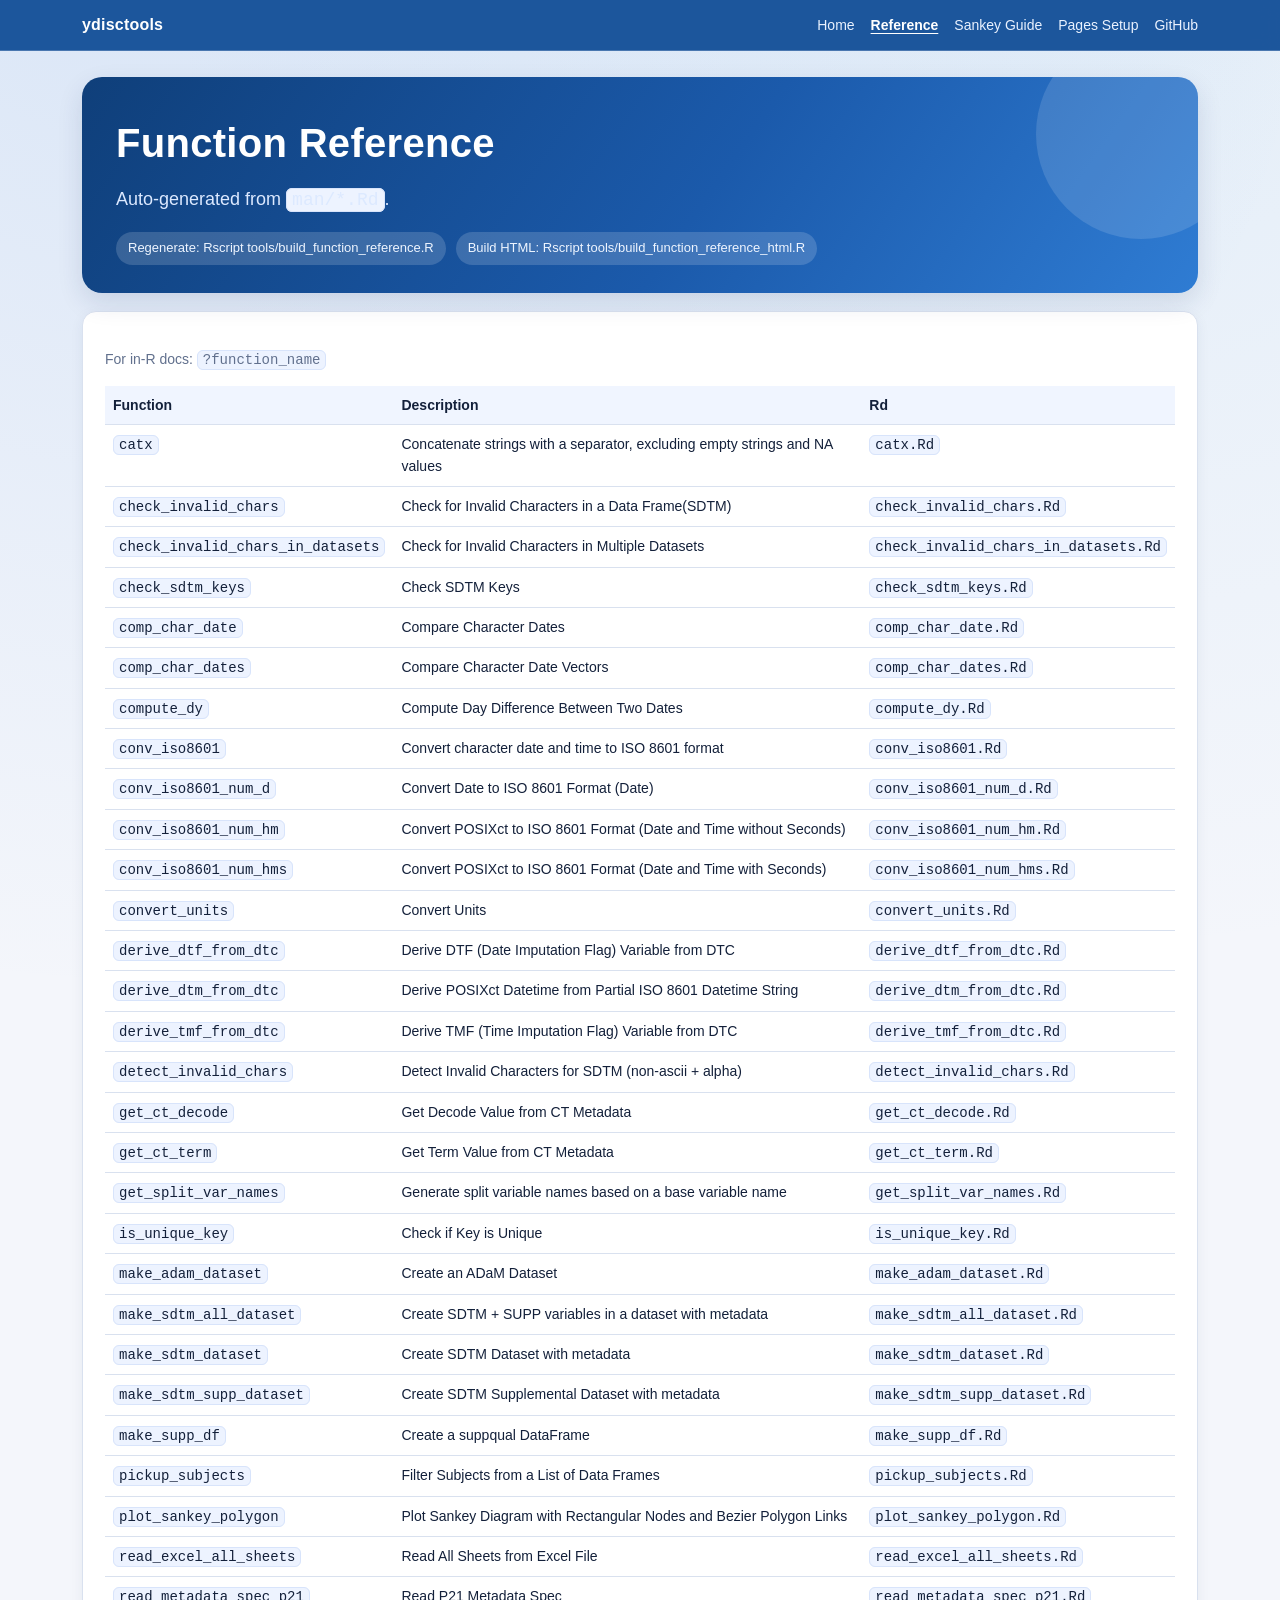
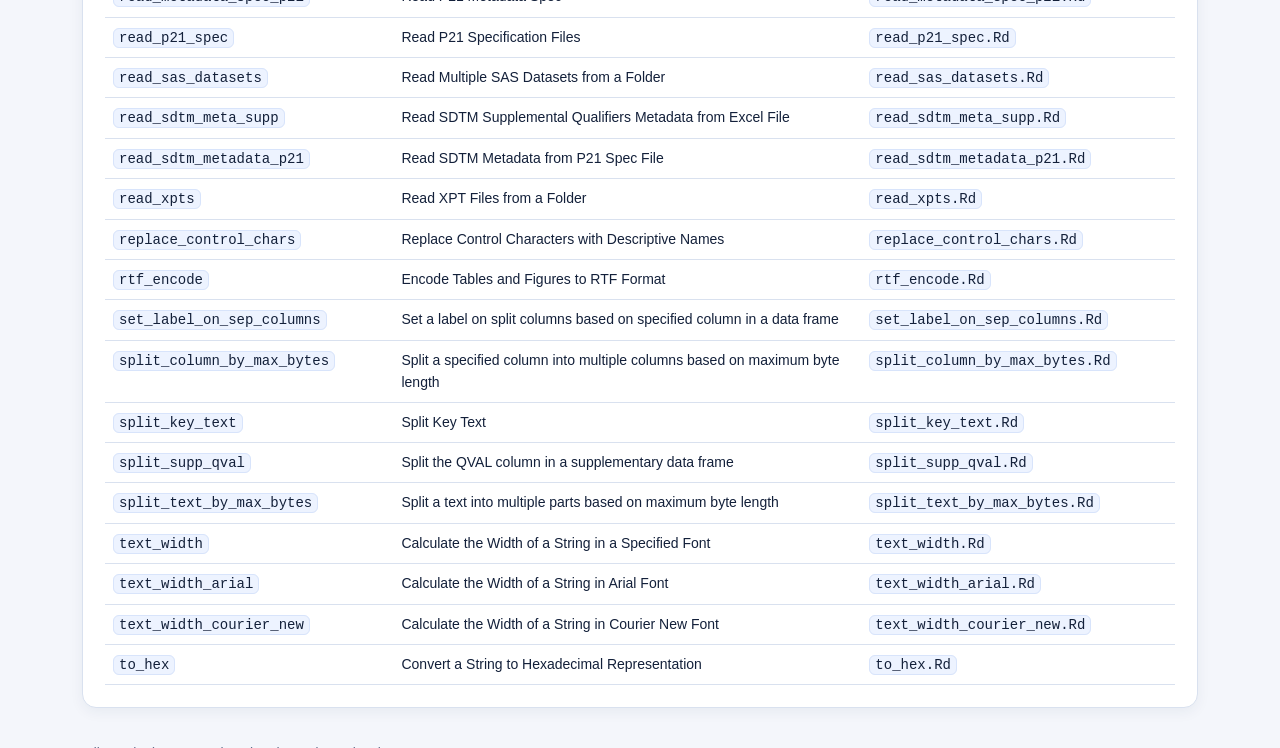
==== docs/FUNCTION_REFERENCE.html @ 432ba26c "Add unified docs theme and HTML pages for Pages site" ====
<!doctype html>
<html lang="en">
<head>
  <meta charset="utf-8">
  <meta name="viewport" content="width=device-width, initial-scale=1">
  <title>Function Reference - ydisctools</title>
  <link rel="stylesheet" href="assets/site.css">
</head>
<body>
  <nav class="topbar">
    <div class="topbar-inner">
      <div class="brand">ydisctools</div>
      <div class="nav-links">
        <a href="index.html">Home</a>
        <a class="active" href="FUNCTION_REFERENCE.html">Reference</a>
        <a href="SANKEY_GUIDE.html">Sankey Guide</a>
        <a href="PAGES_SETUP.html">Pages Setup</a>
        <a href="https://github.com/ichirio/ydisctools">GitHub</a>
      </div>
    </div>
  </nav>

  <header class="hero">
    <div class="hero-box">
      <h1>Function Reference</h1>
      <p>Auto-generated from <code>man/*.Rd</code>.</p>
      <div class="chips">
        <span class="chip">Regenerate: Rscript tools/build_function_reference.R</span>
        <span class="chip">Build HTML: Rscript tools/build_function_reference_html.R</span>
      </div>
    </div>
  </header>

  <main class="content">
    <section class="panel">
      <p class="meta">For in-R docs: <code>?function_name</code></p>
      <table>
        <thead><tr><th>Function</th><th>Description</th><th>Rd</th></tr></thead>
        <tbody>
<tr><td><code>catx</code></td><td>Concatenate strings with a separator, excluding empty strings and NA values</td><td><code>catx.Rd</code></td></tr>
<tr><td><code>check_invalid_chars</code></td><td>Check for Invalid Characters in a Data Frame(SDTM)</td><td><code>check_invalid_chars.Rd</code></td></tr>
<tr><td><code>check_invalid_chars_in_datasets</code></td><td>Check for Invalid Characters in Multiple Datasets</td><td><code>check_invalid_chars_in_datasets.Rd</code></td></tr>
<tr><td><code>check_sdtm_keys</code></td><td>Check SDTM Keys</td><td><code>check_sdtm_keys.Rd</code></td></tr>
<tr><td><code>comp_char_date</code></td><td>Compare Character Dates</td><td><code>comp_char_date.Rd</code></td></tr>
<tr><td><code>comp_char_dates</code></td><td>Compare Character Date Vectors</td><td><code>comp_char_dates.Rd</code></td></tr>
<tr><td><code>compute_dy</code></td><td>Compute Day Difference Between Two Dates</td><td><code>compute_dy.Rd</code></td></tr>
<tr><td><code>conv_iso8601</code></td><td>Convert character date and time to ISO 8601 format</td><td><code>conv_iso8601.Rd</code></td></tr>
<tr><td><code>conv_iso8601_num_d</code></td><td>Convert Date to ISO 8601 Format (Date)</td><td><code>conv_iso8601_num_d.Rd</code></td></tr>
<tr><td><code>conv_iso8601_num_hm</code></td><td>Convert POSIXct to ISO 8601 Format (Date and Time without Seconds)</td><td><code>conv_iso8601_num_hm.Rd</code></td></tr>
<tr><td><code>conv_iso8601_num_hms</code></td><td>Convert POSIXct to ISO 8601 Format (Date and Time with Seconds)</td><td><code>conv_iso8601_num_hms.Rd</code></td></tr>
<tr><td><code>convert_units</code></td><td>Convert Units</td><td><code>convert_units.Rd</code></td></tr>
<tr><td><code>derive_dtf_from_dtc</code></td><td>Derive DTF (Date Imputation Flag) Variable from DTC</td><td><code>derive_dtf_from_dtc.Rd</code></td></tr>
<tr><td><code>derive_dtm_from_dtc</code></td><td>Derive POSIXct Datetime from Partial ISO 8601 Datetime String</td><td><code>derive_dtm_from_dtc.Rd</code></td></tr>
<tr><td><code>derive_tmf_from_dtc</code></td><td>Derive TMF (Time Imputation Flag) Variable from DTC</td><td><code>derive_tmf_from_dtc.Rd</code></td></tr>
<tr><td><code>detect_invalid_chars</code></td><td>Detect Invalid Characters for SDTM (non-ascii + alpha)</td><td><code>detect_invalid_chars.Rd</code></td></tr>
<tr><td><code>get_ct_decode</code></td><td>Get Decode Value from CT Metadata</td><td><code>get_ct_decode.Rd</code></td></tr>
<tr><td><code>get_ct_term</code></td><td>Get Term Value from CT Metadata</td><td><code>get_ct_term.Rd</code></td></tr>
<tr><td><code>get_split_var_names</code></td><td>Generate split variable names based on a base variable name</td><td><code>get_split_var_names.Rd</code></td></tr>
<tr><td><code>is_unique_key</code></td><td>Check if Key is Unique</td><td><code>is_unique_key.Rd</code></td></tr>
<tr><td><code>make_adam_dataset</code></td><td>Create an ADaM Dataset</td><td><code>make_adam_dataset.Rd</code></td></tr>
<tr><td><code>make_sdtm_all_dataset</code></td><td>Create SDTM + SUPP variables in a dataset with metadata</td><td><code>make_sdtm_all_dataset.Rd</code></td></tr>
<tr><td><code>make_sdtm_dataset</code></td><td>Create SDTM Dataset with metadata</td><td><code>make_sdtm_dataset.Rd</code></td></tr>
<tr><td><code>make_sdtm_supp_dataset</code></td><td>Create SDTM Supplemental Dataset with metadata</td><td><code>make_sdtm_supp_dataset.Rd</code></td></tr>
<tr><td><code>make_supp_df</code></td><td>Create a suppqual DataFrame</td><td><code>make_supp_df.Rd</code></td></tr>
<tr><td><code>pickup_subjects</code></td><td>Filter Subjects from a List of Data Frames</td><td><code>pickup_subjects.Rd</code></td></tr>
<tr><td><code>plot_sankey_polygon</code></td><td>Plot Sankey Diagram with Rectangular Nodes and Bezier Polygon Links</td><td><code>plot_sankey_polygon.Rd</code></td></tr>
<tr><td><code>read_excel_all_sheets</code></td><td>Read All Sheets from Excel File</td><td><code>read_excel_all_sheets.Rd</code></td></tr>
<tr><td><code>read_metadata_spec_p21</code></td><td>Read P21 Metadata Spec</td><td><code>read_metadata_spec_p21.Rd</code></td></tr>
<tr><td><code>read_p21_spec</code></td><td>Read P21 Specification Files</td><td><code>read_p21_spec.Rd</code></td></tr>
<tr><td><code>read_sas_datasets</code></td><td>Read Multiple SAS Datasets from a Folder</td><td><code>read_sas_datasets.Rd</code></td></tr>
<tr><td><code>read_sdtm_meta_supp</code></td><td>Read SDTM Supplemental Qualifiers Metadata from Excel File</td><td><code>read_sdtm_meta_supp.Rd</code></td></tr>
<tr><td><code>read_sdtm_metadata_p21</code></td><td>Read SDTM Metadata from P21 Spec File</td><td><code>read_sdtm_metadata_p21.Rd</code></td></tr>
<tr><td><code>read_xpts</code></td><td>Read XPT Files from a Folder</td><td><code>read_xpts.Rd</code></td></tr>
<tr><td><code>replace_control_chars</code></td><td>Replace Control Characters with Descriptive Names</td><td><code>replace_control_chars.Rd</code></td></tr>
<tr><td><code>rtf_encode</code></td><td>Encode Tables and Figures to RTF Format</td><td><code>rtf_encode.Rd</code></td></tr>
<tr><td><code>set_label_on_sep_columns</code></td><td>Set a label on split columns based on specified column in a data frame</td><td><code>set_label_on_sep_columns.Rd</code></td></tr>
<tr><td><code>split_column_by_max_bytes</code></td><td>Split a specified column into multiple columns based on maximum byte length</td><td><code>split_column_by_max_bytes.Rd</code></td></tr>
<tr><td><code>split_key_text</code></td><td>Split Key Text</td><td><code>split_key_text.Rd</code></td></tr>
<tr><td><code>split_supp_qval</code></td><td>Split the QVAL column in a supplementary data frame</td><td><code>split_supp_qval.Rd</code></td></tr>
<tr><td><code>split_text_by_max_bytes</code></td><td>Split a text into multiple parts based on maximum byte length</td><td><code>split_text_by_max_bytes.Rd</code></td></tr>
<tr><td><code>text_width</code></td><td>Calculate the Width of a String in a Specified Font</td><td><code>text_width.Rd</code></td></tr>
<tr><td><code>text_width_arial</code></td><td>Calculate the Width of a String in Arial Font</td><td><code>text_width_arial.Rd</code></td></tr>
<tr><td><code>text_width_courier_new</code></td><td>Calculate the Width of a String in Courier New Font</td><td><code>text_width_courier_new.Rd</code></td></tr>
<tr><td><code>to_hex</code></td><td>Convert a String to Hexadecimal Representation</td><td><code>to_hex.Rd</code></td></tr>
        </tbody>
      </table>
    </section>
  </main>

  <div class="footer">ydisctools documentation site · hosted on GitHub Pages</div>
</body>
</html>
---- docs/assets/site.css ----
:root {
  --bg: #f4f6fb;
  --surface: #ffffff;
  --ink: #13203a;
  --muted: #61708d;
  --brand: #0d4b95;
  --brand-2: #2e76d0;
  --line: #d9e1ef;
  --chip: #e8f0ff;
  --shadow: 0 10px 26px rgba(15, 45, 91, 0.12);
  --radius: 14px;
}

* { box-sizing: border-box; }

body {
  margin: 0;
  color: var(--ink);
  background:
    radial-gradient(circle at 12% -8%, rgba(81, 145, 224, 0.18), transparent 42%),
    radial-gradient(circle at 88% 0%, rgba(127, 187, 231, 0.14), transparent 36%),
    var(--bg);
  font-family: "Segoe UI", "Source Sans 3", Helvetica, Arial, sans-serif;
  line-height: 1.6;
}

a {
  color: var(--brand);
  text-decoration: none;
}

a:hover { text-decoration: underline; }

.topbar {
  position: sticky;
  top: 0;
  z-index: 10;
  backdrop-filter: blur(8px);
  background: rgba(13, 75, 149, 0.93);
  border-bottom: 1px solid rgba(255, 255, 255, 0.2);
}

.topbar-inner {
  max-width: 1160px;
  margin: 0 auto;
  padding: 12px 22px;
  display: flex;
  align-items: center;
  justify-content: space-between;
  color: #fff;
}

.brand {
  font-weight: 700;
  letter-spacing: 0.2px;
  color: #fff;
}

.nav-links {
  display: flex;
  gap: 16px;
  flex-wrap: wrap;
}

.nav-links a {
  color: #eaf2ff;
  font-size: 14px;
}

.nav-links a.active {
  color: #ffffff;
  font-weight: 700;
  text-decoration: underline;
  text-underline-offset: 3px;
}

.hero {
  max-width: 1160px;
  margin: 26px auto 18px;
  padding: 0 22px;
}

.hero-box {
  background: linear-gradient(125deg, #0f3f7a 0%, #1b5aab 56%, #2f7cd3 100%);
  color: #fff;
  border-radius: 20px;
  padding: 34px 34px 28px;
  box-shadow: var(--shadow);
  position: relative;
  overflow: hidden;
}

.hero-box::after {
  content: "";
  position: absolute;
  right: -48px;
  top: -48px;
  width: 210px;
  height: 210px;
  border-radius: 50%;
  background: rgba(255, 255, 255, 0.13);
}

.hero h1 {
  margin: 0;
  font-size: clamp(28px, 4vw, 40px);
  letter-spacing: 0.3px;
}

.hero p {
  margin: 10px 0 0;
  max-width: 760px;
  color: #dce9ff;
  font-size: 18px;
}

.chips {
  margin-top: 18px;
  display: flex;
  gap: 10px;
  flex-wrap: wrap;
}

.chip {
  background: rgba(255, 255, 255, 0.16);
  color: #eef5ff;
  border-radius: 999px;
  padding: 6px 12px;
  font-size: 13px;
}

.layout {
  max-width: 1160px;
  margin: 0 auto 34px;
  padding: 0 22px;
  display: grid;
  grid-template-columns: 1.7fr 0.9fr;
  gap: 20px;
}

.panel {
  background: var(--surface);
  border: 1px solid var(--line);
  border-radius: var(--radius);
  box-shadow: 0 4px 14px rgba(15, 45, 91, 0.06);
  padding: 22px;
}

.panel h2 {
  margin: 0 0 12px;
  font-size: 22px;
}

.panel h3 {
  margin: 20px 0 10px;
  font-size: 17px;
}

.doc-grid {
  display: grid;
  grid-template-columns: repeat(auto-fill, minmax(220px, 1fr));
  gap: 12px;
}

.doc-card {
  border: 1px solid var(--line);
  background: #fbfdff;
  border-radius: 12px;
  padding: 14px;
  transition: transform 0.18s ease, box-shadow 0.18s ease;
  color: inherit;
}

.doc-card:hover {
  transform: translateY(-2px);
  box-shadow: 0 8px 18px rgba(22, 58, 112, 0.12);
  text-decoration: none;
}

.doc-card strong {
  display: block;
  margin-bottom: 4px;
}

.doc-card span {
  color: var(--muted);
  font-size: 14px;
}

.example-grid {
  display: grid;
  grid-template-columns: repeat(auto-fill, minmax(260px, 1fr));
  gap: 14px;
}

.thumb {
  border: 1px solid var(--line);
  border-radius: 12px;
  overflow: hidden;
  background: #fff;
}

.thumb a {
  display: block;
  color: inherit;
}

.thumb img {
  display: block;
  width: 100%;
  height: 170px;
  object-fit: cover;
  border-bottom: 1px solid var(--line);
  background: #eef3fb;
}

.thumb .caption {
  padding: 10px 12px;
  font-size: 14px;
  color: var(--muted);
}

.side-list {
  margin: 0;
  padding-left: 18px;
}

.side-list li {
  margin: 8px 0;
}

.content {
  max-width: 1160px;
  margin: 0 auto 34px;
  padding: 0 22px;
}

.content .panel {
  overflow-x: auto;
}

.meta {
  color: var(--muted);
  font-size: 14px;
}

table {
  width: 100%;
  border-collapse: collapse;
  font-size: 14px;
}

th, td {
  border-bottom: 1px solid var(--line);
  text-align: left;
  padding: 8px;
  vertical-align: top;
}

th {
  background: #f0f5ff;
  font-weight: 700;
}

code {
  background: #edf3ff;
  border: 1px solid #d8e4fb;
  border-radius: 6px;
  padding: 1px 5px;
}

pre {
  background: #0f1c33;
  color: #e9f1ff;
  border-radius: 10px;
  padding: 12px;
  overflow-x: auto;
}

.footer {
  max-width: 1160px;
  margin: 0 auto 28px;
  padding: 0 22px;
  color: var(--muted);
  font-size: 14px;
}

@media (max-width: 980px) {
  .layout { grid-template-columns: 1fr; }
  .hero-box { padding: 26px 22px; }
}
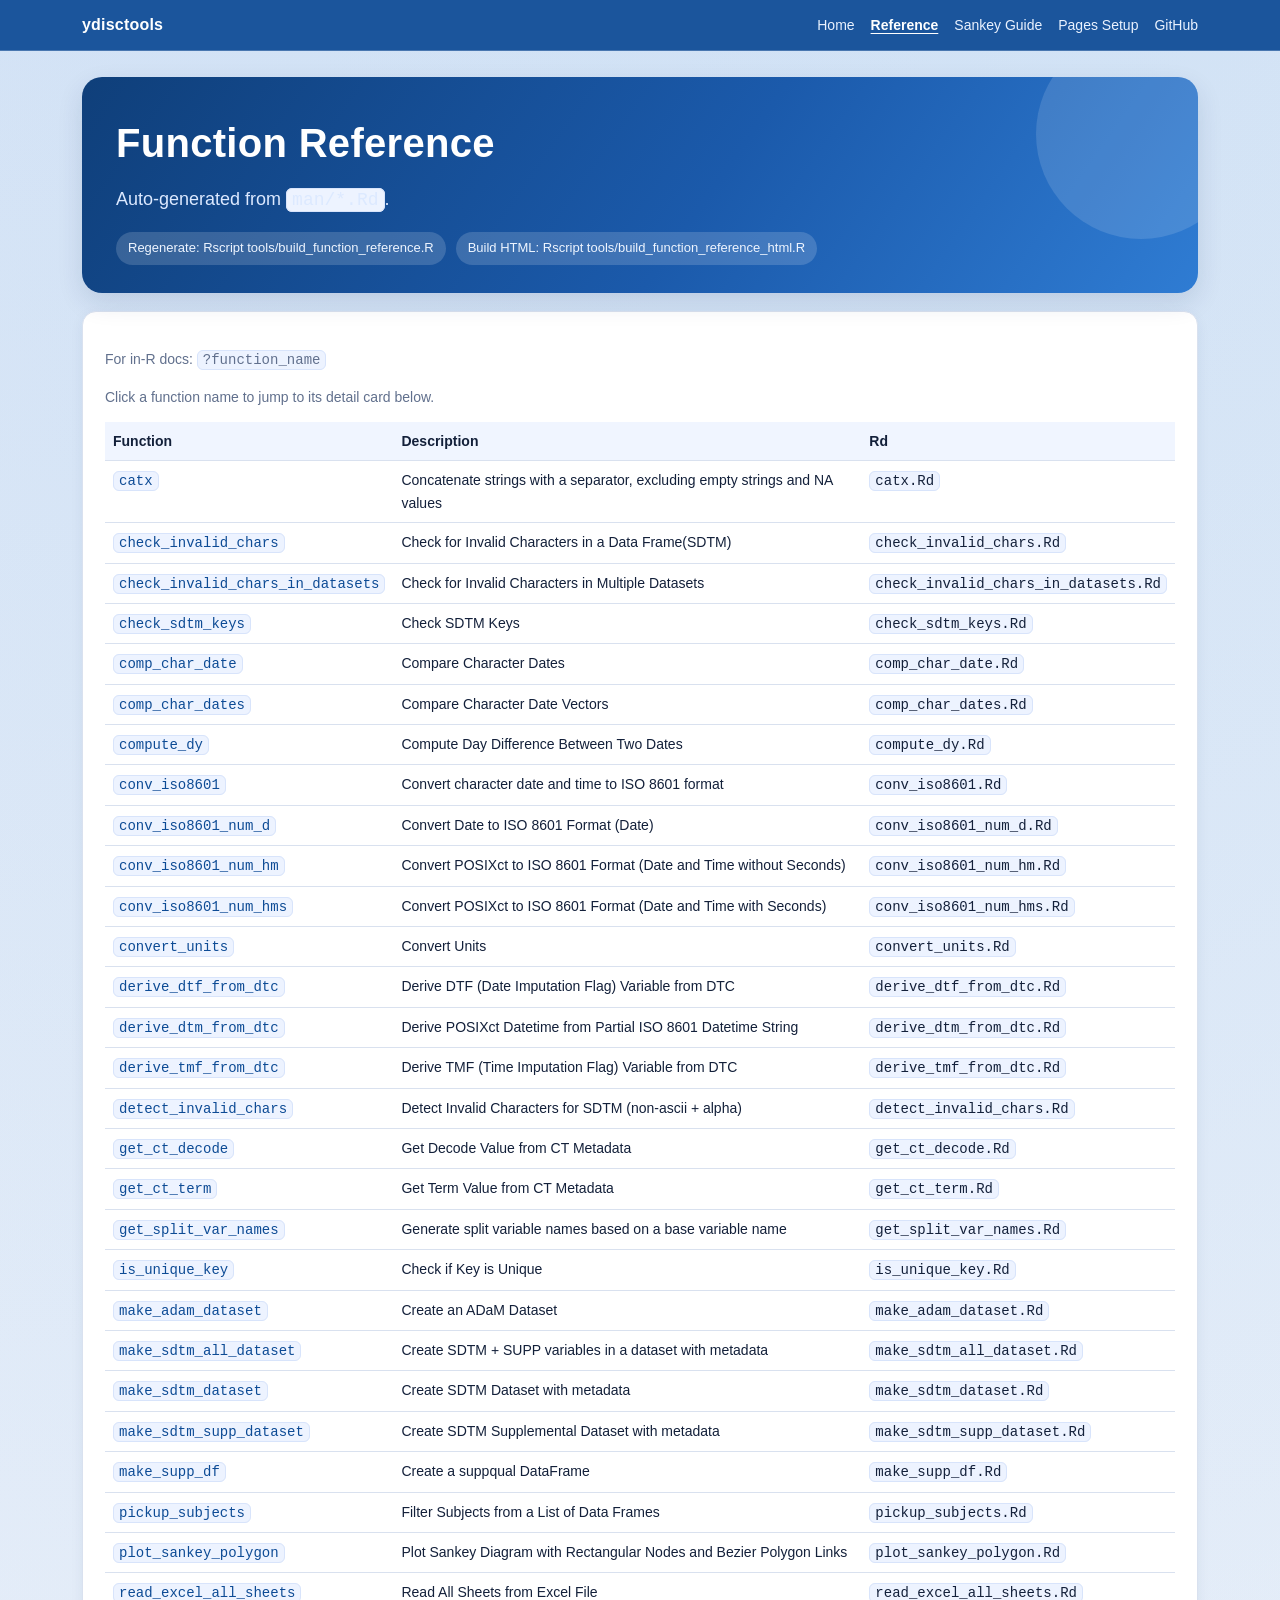
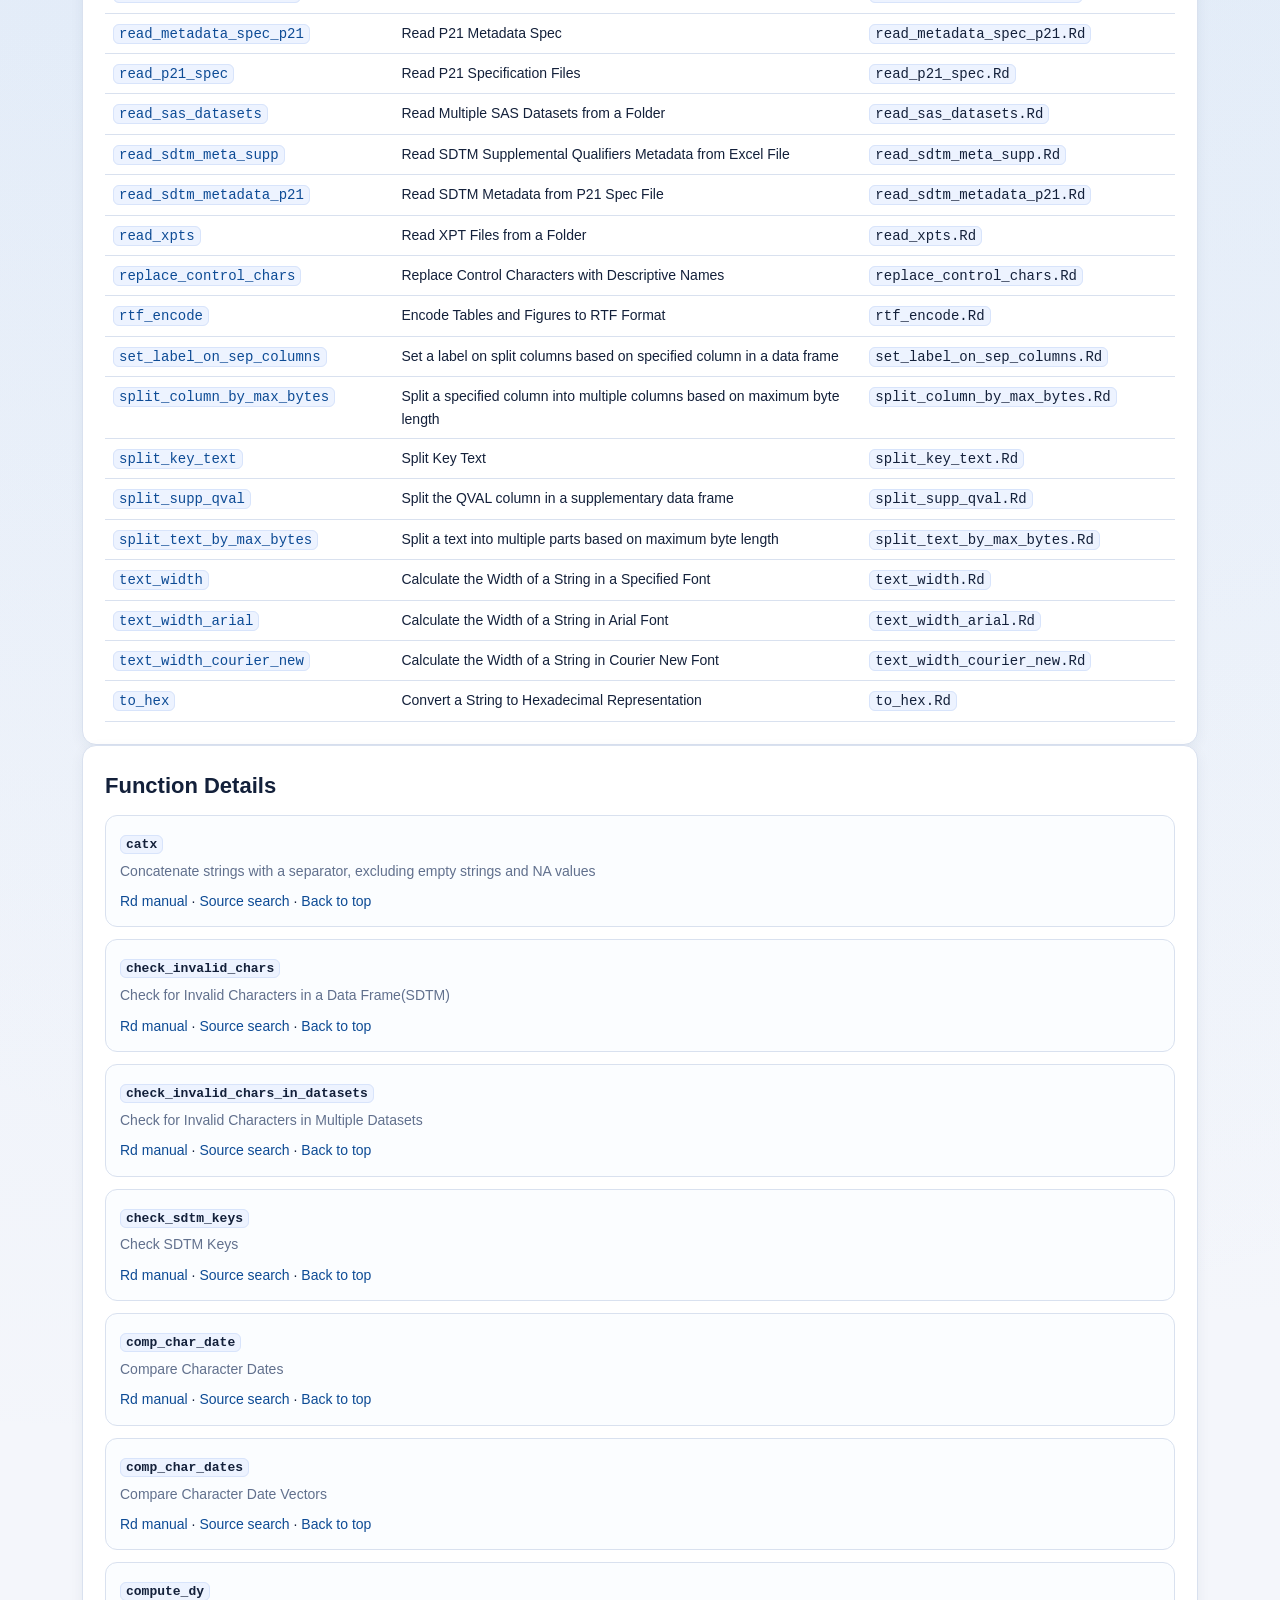
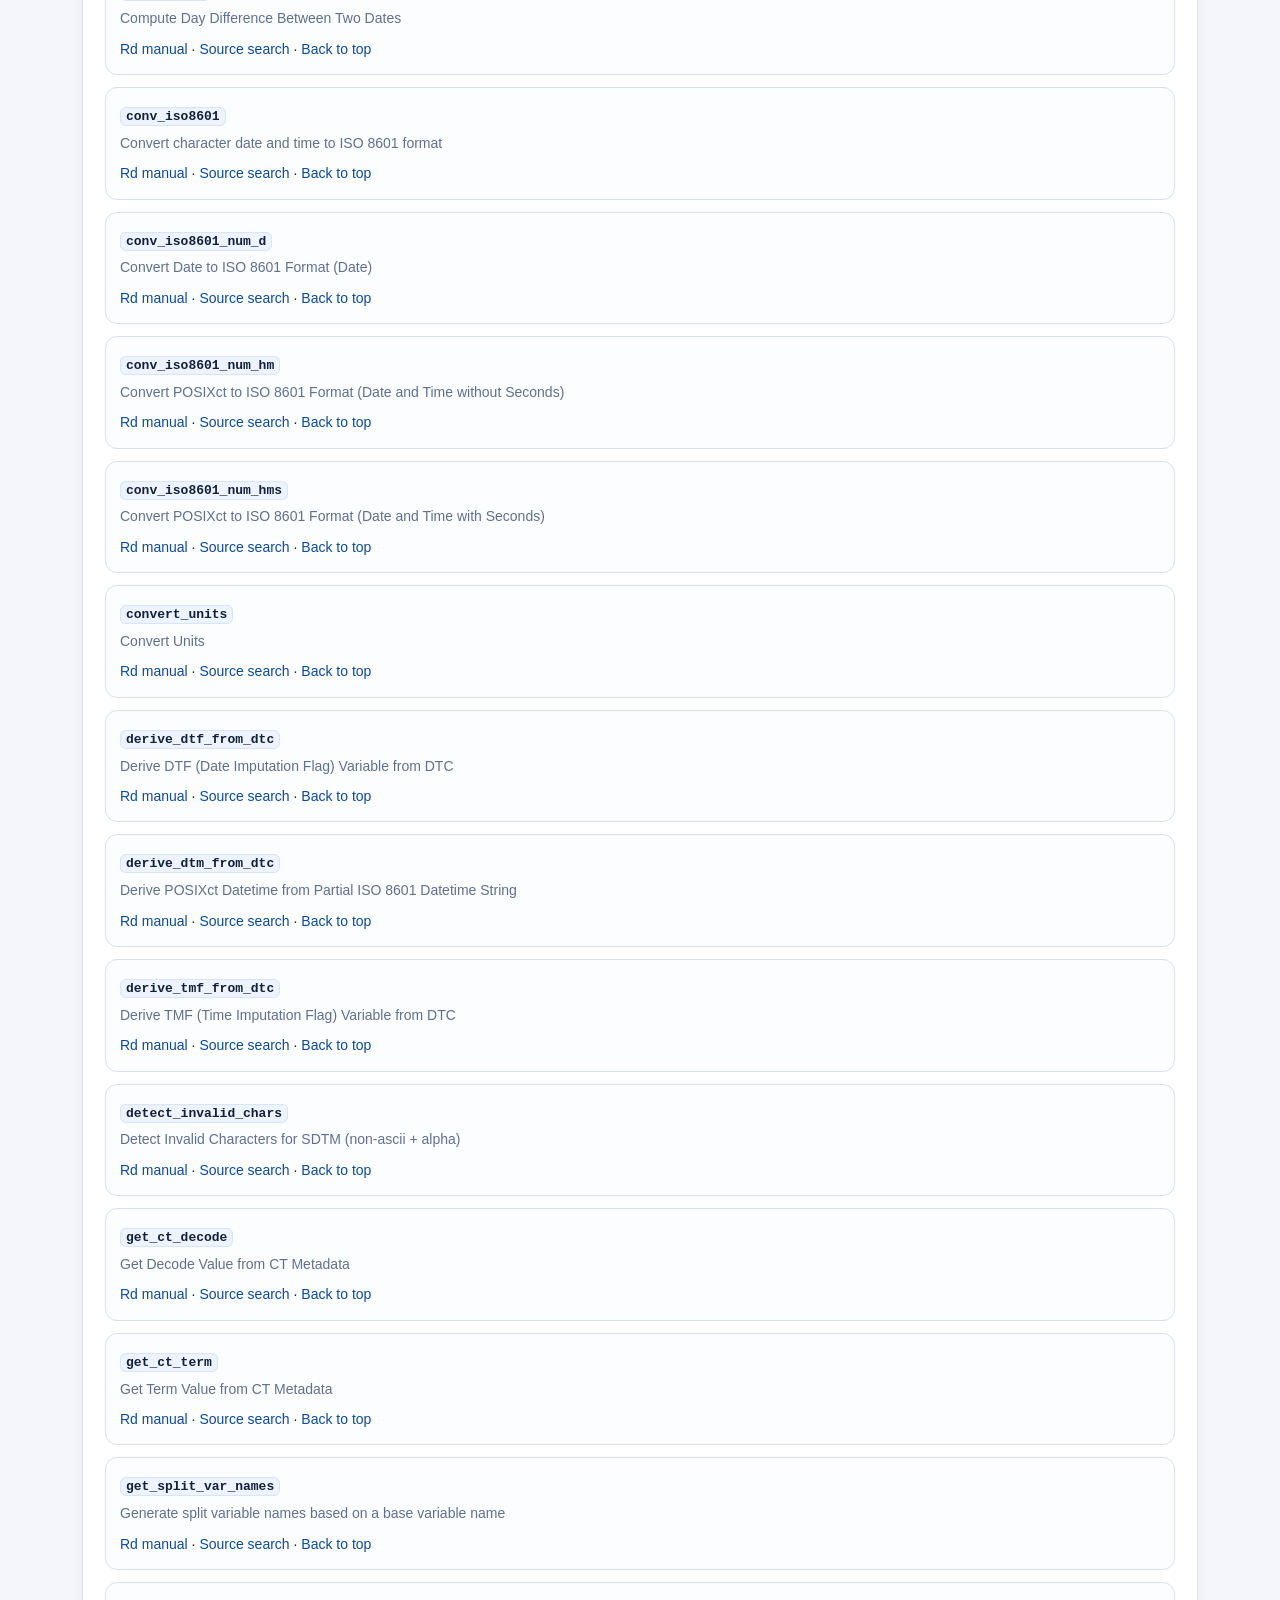
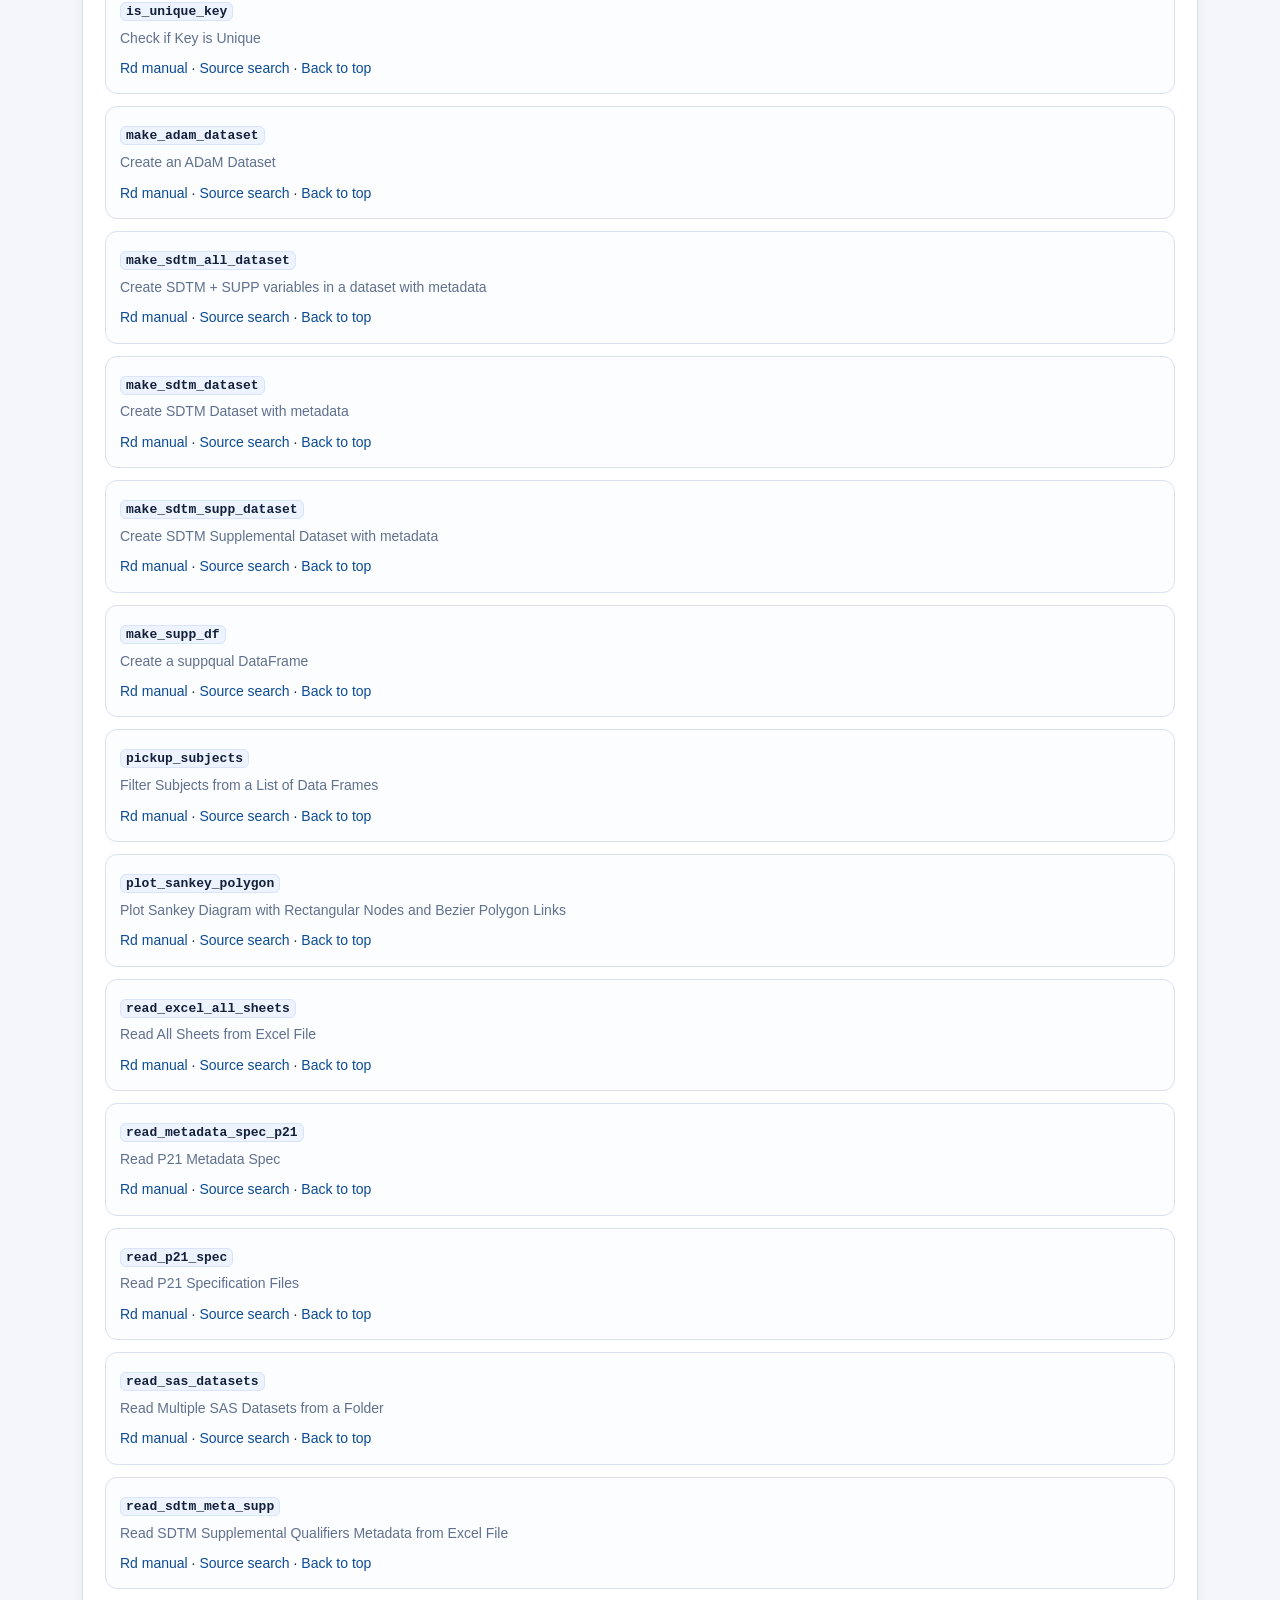
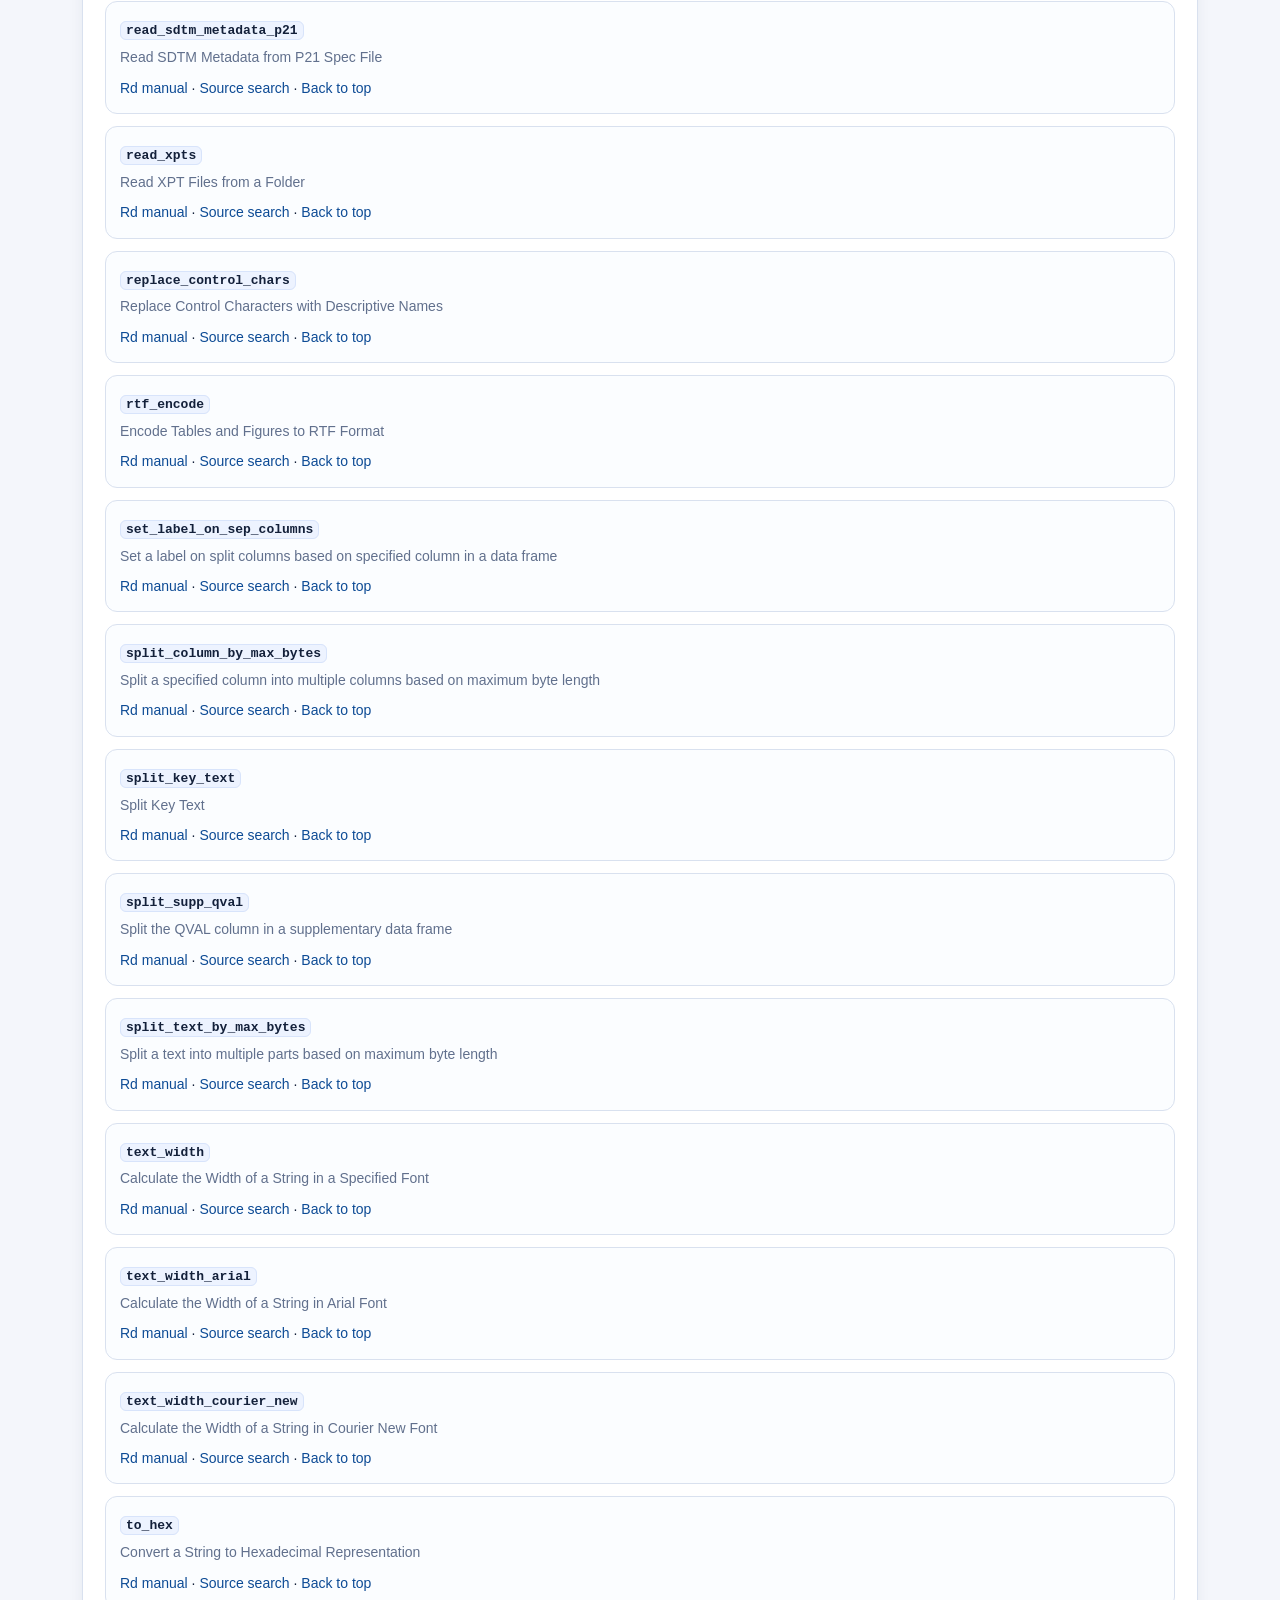
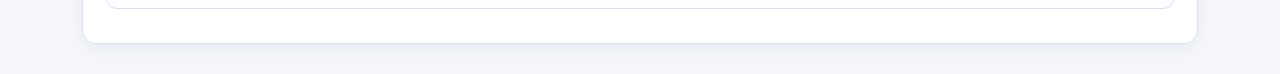
==== commit 94ad5c26: "Add jump links from reference table to per-function details" ====
--- a/docs/FUNCTION_REFERENCE.html
+++ b/docs/FUNCTION_REFERENCE.html
@@ -6,7 +6,7 @@
   <title>Function Reference - ydisctools</title>
   <link rel="stylesheet" href="assets/site.css">
 </head>
-<body>
+<body id="top">
   <nav class="topbar">
     <div class="topbar-inner">
       <div class="brand">ydisctools</div>
@@ -34,56 +34,106 @@
   <main class="content">
     <section class="panel">
       <p class="meta">For in-R docs: <code>?function_name</code></p>
+      <p class="meta">Click a function name to jump to its detail card below.</p>
       <table>
         <thead><tr><th>Function</th><th>Description</th><th>Rd</th></tr></thead>
         <tbody>
-<tr><td><code>catx</code></td><td>Concatenate strings with a separator, excluding empty strings and NA values</td><td><code>catx.Rd</code></td></tr>
-<tr><td><code>check_invalid_chars</code></td><td>Check for Invalid Characters in a Data Frame(SDTM)</td><td><code>check_invalid_chars.Rd</code></td></tr>
-<tr><td><code>check_invalid_chars_in_datasets</code></td><td>Check for Invalid Characters in Multiple Datasets</td><td><code>check_invalid_chars_in_datasets.Rd</code></td></tr>
-<tr><td><code>check_sdtm_keys</code></td><td>Check SDTM Keys</td><td><code>check_sdtm_keys.Rd</code></td></tr>
-<tr><td><code>comp_char_date</code></td><td>Compare Character Dates</td><td><code>comp_char_date.Rd</code></td></tr>
-<tr><td><code>comp_char_dates</code></td><td>Compare Character Date Vectors</td><td><code>comp_char_dates.Rd</code></td></tr>
-<tr><td><code>compute_dy</code></td><td>Compute Day Difference Between Two Dates</td><td><code>compute_dy.Rd</code></td></tr>
-<tr><td><code>conv_iso8601</code></td><td>Convert character date and time to ISO 8601 format</td><td><code>conv_iso8601.Rd</code></td></tr>
-<tr><td><code>conv_iso8601_num_d</code></td><td>Convert Date to ISO 8601 Format (Date)</td><td><code>conv_iso8601_num_d.Rd</code></td></tr>
-<tr><td><code>conv_iso8601_num_hm</code></td><td>Convert POSIXct to ISO 8601 Format (Date and Time without Seconds)</td><td><code>conv_iso8601_num_hm.Rd</code></td></tr>
-<tr><td><code>conv_iso8601_num_hms</code></td><td>Convert POSIXct to ISO 8601 Format (Date and Time with Seconds)</td><td><code>conv_iso8601_num_hms.Rd</code></td></tr>
-<tr><td><code>convert_units</code></td><td>Convert Units</td><td><code>convert_units.Rd</code></td></tr>
-<tr><td><code>derive_dtf_from_dtc</code></td><td>Derive DTF (Date Imputation Flag) Variable from DTC</td><td><code>derive_dtf_from_dtc.Rd</code></td></tr>
-<tr><td><code>derive_dtm_from_dtc</code></td><td>Derive POSIXct Datetime from Partial ISO 8601 Datetime String</td><td><code>derive_dtm_from_dtc.Rd</code></td></tr>
-<tr><td><code>derive_tmf_from_dtc</code></td><td>Derive TMF (Time Imputation Flag) Variable from DTC</td><td><code>derive_tmf_from_dtc.Rd</code></td></tr>
-<tr><td><code>detect_invalid_chars</code></td><td>Detect Invalid Characters for SDTM (non-ascii + alpha)</td><td><code>detect_invalid_chars.Rd</code></td></tr>
-<tr><td><code>get_ct_decode</code></td><td>Get Decode Value from CT Metadata</td><td><code>get_ct_decode.Rd</code></td></tr>
-<tr><td><code>get_ct_term</code></td><td>Get Term Value from CT Metadata</td><td><code>get_ct_term.Rd</code></td></tr>
-<tr><td><code>get_split_var_names</code></td><td>Generate split variable names based on a base variable name</td><td><code>get_split_var_names.Rd</code></td></tr>
-<tr><td><code>is_unique_key</code></td><td>Check if Key is Unique</td><td><code>is_unique_key.Rd</code></td></tr>
-<tr><td><code>make_adam_dataset</code></td><td>Create an ADaM Dataset</td><td><code>make_adam_dataset.Rd</code></td></tr>
-<tr><td><code>make_sdtm_all_dataset</code></td><td>Create SDTM + SUPP variables in a dataset with metadata</td><td><code>make_sdtm_all_dataset.Rd</code></td></tr>
-<tr><td><code>make_sdtm_dataset</code></td><td>Create SDTM Dataset with metadata</td><td><code>make_sdtm_dataset.Rd</code></td></tr>
-<tr><td><code>make_sdtm_supp_dataset</code></td><td>Create SDTM Supplemental Dataset with metadata</td><td><code>make_sdtm_supp_dataset.Rd</code></td></tr>
-<tr><td><code>make_supp_df</code></td><td>Create a suppqual DataFrame</td><td><code>make_supp_df.Rd</code></td></tr>
-<tr><td><code>pickup_subjects</code></td><td>Filter Subjects from a List of Data Frames</td><td><code>pickup_subjects.Rd</code></td></tr>
-<tr><td><code>plot_sankey_polygon</code></td><td>Plot Sankey Diagram with Rectangular Nodes and Bezier Polygon Links</td><td><code>plot_sankey_polygon.Rd</code></td></tr>
-<tr><td><code>read_excel_all_sheets</code></td><td>Read All Sheets from Excel File</td><td><code>read_excel_all_sheets.Rd</code></td></tr>
-<tr><td><code>read_metadata_spec_p21</code></td><td>Read P21 Metadata Spec</td><td><code>read_metadata_spec_p21.Rd</code></td></tr>
-<tr><td><code>read_p21_spec</code></td><td>Read P21 Specification Files</td><td><code>read_p21_spec.Rd</code></td></tr>
-<tr><td><code>read_sas_datasets</code></td><td>Read Multiple SAS Datasets from a Folder</td><td><code>read_sas_datasets.Rd</code></td></tr>
-<tr><td><code>read_sdtm_meta_supp</code></td><td>Read SDTM Supplemental Qualifiers Metadata from Excel File</td><td><code>read_sdtm_meta_supp.Rd</code></td></tr>
-<tr><td><code>read_sdtm_metadata_p21</code></td><td>Read SDTM Metadata from P21 Spec File</td><td><code>read_sdtm_metadata_p21.Rd</code></td></tr>
-<tr><td><code>read_xpts</code></td><td>Read XPT Files from a Folder</td><td><code>read_xpts.Rd</code></td></tr>
-<tr><td><code>replace_control_chars</code></td><td>Replace Control Characters with Descriptive Names</td><td><code>replace_control_chars.Rd</code></td></tr>
-<tr><td><code>rtf_encode</code></td><td>Encode Tables and Figures to RTF Format</td><td><code>rtf_encode.Rd</code></td></tr>
-<tr><td><code>set_label_on_sep_columns</code></td><td>Set a label on split columns based on specified column in a data frame</td><td><code>set_label_on_sep_columns.Rd</code></td></tr>
-<tr><td><code>split_column_by_max_bytes</code></td><td>Split a specified column into multiple columns based on maximum byte length</td><td><code>split_column_by_max_bytes.Rd</code></td></tr>
-<tr><td><code>split_key_text</code></td><td>Split Key Text</td><td><code>split_key_text.Rd</code></td></tr>
-<tr><td><code>split_supp_qval</code></td><td>Split the QVAL column in a supplementary data frame</td><td><code>split_supp_qval.Rd</code></td></tr>
-<tr><td><code>split_text_by_max_bytes</code></td><td>Split a text into multiple parts based on maximum byte length</td><td><code>split_text_by_max_bytes.Rd</code></td></tr>
-<tr><td><code>text_width</code></td><td>Calculate the Width of a String in a Specified Font</td><td><code>text_width.Rd</code></td></tr>
-<tr><td><code>text_width_arial</code></td><td>Calculate the Width of a String in Arial Font</td><td><code>text_width_arial.Rd</code></td></tr>
-<tr><td><code>text_width_courier_new</code></td><td>Calculate the Width of a String in Courier New Font</td><td><code>text_width_courier_new.Rd</code></td></tr>
-<tr><td><code>to_hex</code></td><td>Convert a String to Hexadecimal Representation</td><td><code>to_hex.Rd</code></td></tr>
+<tr><td><a href="#fn-catx"><code>catx</code></a></td><td>Concatenate strings with a separator, excluding empty strings and NA values</td><td><code>catx.Rd</code></td></tr>
+<tr><td><a href="#fn-check-invalid-chars"><code>check_invalid_chars</code></a></td><td>Check for Invalid Characters in a Data Frame(SDTM)</td><td><code>check_invalid_chars.Rd</code></td></tr>
+<tr><td><a href="#fn-check-invalid-chars-in-datasets"><code>check_invalid_chars_in_datasets</code></a></td><td>Check for Invalid Characters in Multiple Datasets</td><td><code>check_invalid_chars_in_datasets.Rd</code></td></tr>
+<tr><td><a href="#fn-check-sdtm-keys"><code>check_sdtm_keys</code></a></td><td>Check SDTM Keys</td><td><code>check_sdtm_keys.Rd</code></td></tr>
+<tr><td><a href="#fn-comp-char-date"><code>comp_char_date</code></a></td><td>Compare Character Dates</td><td><code>comp_char_date.Rd</code></td></tr>
+<tr><td><a href="#fn-comp-char-dates"><code>comp_char_dates</code></a></td><td>Compare Character Date Vectors</td><td><code>comp_char_dates.Rd</code></td></tr>
+<tr><td><a href="#fn-compute-dy"><code>compute_dy</code></a></td><td>Compute Day Difference Between Two Dates</td><td><code>compute_dy.Rd</code></td></tr>
+<tr><td><a href="#fn-conv-iso8601"><code>conv_iso8601</code></a></td><td>Convert character date and time to ISO 8601 format</td><td><code>conv_iso8601.Rd</code></td></tr>
+<tr><td><a href="#fn-conv-iso8601-num-d"><code>conv_iso8601_num_d</code></a></td><td>Convert Date to ISO 8601 Format (Date)</td><td><code>conv_iso8601_num_d.Rd</code></td></tr>
+<tr><td><a href="#fn-conv-iso8601-num-hm"><code>conv_iso8601_num_hm</code></a></td><td>Convert POSIXct to ISO 8601 Format (Date and Time without Seconds)</td><td><code>conv_iso8601_num_hm.Rd</code></td></tr>
+<tr><td><a href="#fn-conv-iso8601-num-hms"><code>conv_iso8601_num_hms</code></a></td><td>Convert POSIXct to ISO 8601 Format (Date and Time with Seconds)</td><td><code>conv_iso8601_num_hms.Rd</code></td></tr>
+<tr><td><a href="#fn-convert-units"><code>convert_units</code></a></td><td>Convert Units</td><td><code>convert_units.Rd</code></td></tr>
+<tr><td><a href="#fn-derive-dtf-from-dtc"><code>derive_dtf_from_dtc</code></a></td><td>Derive DTF (Date Imputation Flag) Variable from DTC</td><td><code>derive_dtf_from_dtc.Rd</code></td></tr>
+<tr><td><a href="#fn-derive-dtm-from-dtc"><code>derive_dtm_from_dtc</code></a></td><td>Derive POSIXct Datetime from Partial ISO 8601 Datetime String</td><td><code>derive_dtm_from_dtc.Rd</code></td></tr>
+<tr><td><a href="#fn-derive-tmf-from-dtc"><code>derive_tmf_from_dtc</code></a></td><td>Derive TMF (Time Imputation Flag) Variable from DTC</td><td><code>derive_tmf_from_dtc.Rd</code></td></tr>
+<tr><td><a href="#fn-detect-invalid-chars"><code>detect_invalid_chars</code></a></td><td>Detect Invalid Characters for SDTM (non-ascii + alpha)</td><td><code>detect_invalid_chars.Rd</code></td></tr>
+<tr><td><a href="#fn-get-ct-decode"><code>get_ct_decode</code></a></td><td>Get Decode Value from CT Metadata</td><td><code>get_ct_decode.Rd</code></td></tr>
+<tr><td><a href="#fn-get-ct-term"><code>get_ct_term</code></a></td><td>Get Term Value from CT Metadata</td><td><code>get_ct_term.Rd</code></td></tr>
+<tr><td><a href="#fn-get-split-var-names"><code>get_split_var_names</code></a></td><td>Generate split variable names based on a base variable name</td><td><code>get_split_var_names.Rd</code></td></tr>
+<tr><td><a href="#fn-is-unique-key"><code>is_unique_key</code></a></td><td>Check if Key is Unique</td><td><code>is_unique_key.Rd</code></td></tr>
+<tr><td><a href="#fn-make-adam-dataset"><code>make_adam_dataset</code></a></td><td>Create an ADaM Dataset</td><td><code>make_adam_dataset.Rd</code></td></tr>
+<tr><td><a href="#fn-make-sdtm-all-dataset"><code>make_sdtm_all_dataset</code></a></td><td>Create SDTM + SUPP variables in a dataset with metadata</td><td><code>make_sdtm_all_dataset.Rd</code></td></tr>
+<tr><td><a href="#fn-make-sdtm-dataset"><code>make_sdtm_dataset</code></a></td><td>Create SDTM Dataset with metadata</td><td><code>make_sdtm_dataset.Rd</code></td></tr>
+<tr><td><a href="#fn-make-sdtm-supp-dataset"><code>make_sdtm_supp_dataset</code></a></td><td>Create SDTM Supplemental Dataset with metadata</td><td><code>make_sdtm_supp_dataset.Rd</code></td></tr>
+<tr><td><a href="#fn-make-supp-df"><code>make_supp_df</code></a></td><td>Create a suppqual DataFrame</td><td><code>make_supp_df.Rd</code></td></tr>
+<tr><td><a href="#fn-pickup-subjects"><code>pickup_subjects</code></a></td><td>Filter Subjects from a List of Data Frames</td><td><code>pickup_subjects.Rd</code></td></tr>
+<tr><td><a href="#fn-plot-sankey-polygon"><code>plot_sankey_polygon</code></a></td><td>Plot Sankey Diagram with Rectangular Nodes and Bezier Polygon Links</td><td><code>plot_sankey_polygon.Rd</code></td></tr>
+<tr><td><a href="#fn-read-excel-all-sheets"><code>read_excel_all_sheets</code></a></td><td>Read All Sheets from Excel File</td><td><code>read_excel_all_sheets.Rd</code></td></tr>
+<tr><td><a href="#fn-read-metadata-spec-p21"><code>read_metadata_spec_p21</code></a></td><td>Read P21 Metadata Spec</td><td><code>read_metadata_spec_p21.Rd</code></td></tr>
+<tr><td><a href="#fn-read-p21-spec"><code>read_p21_spec</code></a></td><td>Read P21 Specification Files</td><td><code>read_p21_spec.Rd</code></td></tr>
+<tr><td><a href="#fn-read-sas-datasets"><code>read_sas_datasets</code></a></td><td>Read Multiple SAS Datasets from a Folder</td><td><code>read_sas_datasets.Rd</code></td></tr>
+<tr><td><a href="#fn-read-sdtm-meta-supp"><code>read_sdtm_meta_supp</code></a></td><td>Read SDTM Supplemental Qualifiers Metadata from Excel File</td><td><code>read_sdtm_meta_supp.Rd</code></td></tr>
+<tr><td><a href="#fn-read-sdtm-metadata-p21"><code>read_sdtm_metadata_p21</code></a></td><td>Read SDTM Metadata from P21 Spec File</td><td><code>read_sdtm_metadata_p21.Rd</code></td></tr>
+<tr><td><a href="#fn-read-xpts"><code>read_xpts</code></a></td><td>Read XPT Files from a Folder</td><td><code>read_xpts.Rd</code></td></tr>
+<tr><td><a href="#fn-replace-control-chars"><code>replace_control_chars</code></a></td><td>Replace Control Characters with Descriptive Names</td><td><code>replace_control_chars.Rd</code></td></tr>
+<tr><td><a href="#fn-rtf-encode"><code>rtf_encode</code></a></td><td>Encode Tables and Figures to RTF Format</td><td><code>rtf_encode.Rd</code></td></tr>
+<tr><td><a href="#fn-set-label-on-sep-columns"><code>set_label_on_sep_columns</code></a></td><td>Set a label on split columns based on specified column in a data frame</td><td><code>set_label_on_sep_columns.Rd</code></td></tr>
+<tr><td><a href="#fn-split-column-by-max-bytes"><code>split_column_by_max_bytes</code></a></td><td>Split a specified column into multiple columns based on maximum byte length</td><td><code>split_column_by_max_bytes.Rd</code></td></tr>
+<tr><td><a href="#fn-split-key-text"><code>split_key_text</code></a></td><td>Split Key Text</td><td><code>split_key_text.Rd</code></td></tr>
+<tr><td><a href="#fn-split-supp-qval"><code>split_supp_qval</code></a></td><td>Split the QVAL column in a supplementary data frame</td><td><code>split_supp_qval.Rd</code></td></tr>
+<tr><td><a href="#fn-split-text-by-max-bytes"><code>split_text_by_max_bytes</code></a></td><td>Split a text into multiple parts based on maximum byte length</td><td><code>split_text_by_max_bytes.Rd</code></td></tr>
+<tr><td><a href="#fn-text-width"><code>text_width</code></a></td><td>Calculate the Width of a String in a Specified Font</td><td><code>text_width.Rd</code></td></tr>
+<tr><td><a href="#fn-text-width-arial"><code>text_width_arial</code></a></td><td>Calculate the Width of a String in Arial Font</td><td><code>text_width_arial.Rd</code></td></tr>
+<tr><td><a href="#fn-text-width-courier-new"><code>text_width_courier_new</code></a></td><td>Calculate the Width of a String in Courier New Font</td><td><code>text_width_courier_new.Rd</code></td></tr>
+<tr><td><a href="#fn-to-hex"><code>to_hex</code></a></td><td>Convert a String to Hexadecimal Representation</td><td><code>to_hex.Rd</code></td></tr>
         </tbody>
       </table>
+    </section>
+
+    <section class="panel">
+      <h2>Function Details</h2>
+<article id="fn-catx" class="doc-card" style="margin-bottom:12px;"><strong><code>catx</code></strong><div class="meta">Concatenate strings with a separator, excluding empty strings and NA values</div><div style="margin-top:8px;font-size:14px;"><a href="https://github.com/ichirio/ydisctools/blob/main/man/catx.Rd">Rd manual</a> · <a href="https://github.com/ichirio/ydisctools/search?q=catx&type=code">Source search</a> · <a href="#top">Back to top</a></div></article>
+<article id="fn-check-invalid-chars" class="doc-card" style="margin-bottom:12px;"><strong><code>check_invalid_chars</code></strong><div class="meta">Check for Invalid Characters in a Data Frame(SDTM)</div><div style="margin-top:8px;font-size:14px;"><a href="https://github.com/ichirio/ydisctools/blob/main/man/check_invalid_chars.Rd">Rd manual</a> · <a href="https://github.com/ichirio/ydisctools/search?q=check_invalid_chars&type=code">Source search</a> · <a href="#top">Back to top</a></div></article>
+<article id="fn-check-invalid-chars-in-datasets" class="doc-card" style="margin-bottom:12px;"><strong><code>check_invalid_chars_in_datasets</code></strong><div class="meta">Check for Invalid Characters in Multiple Datasets</div><div style="margin-top:8px;font-size:14px;"><a href="https://github.com/ichirio/ydisctools/blob/main/man/check_invalid_chars_in_datasets.Rd">Rd manual</a> · <a href="https://github.com/ichirio/ydisctools/search?q=check_invalid_chars_in_datasets&type=code">Source search</a> · <a href="#top">Back to top</a></div></article>
+<article id="fn-check-sdtm-keys" class="doc-card" style="margin-bottom:12px;"><strong><code>check_sdtm_keys</code></strong><div class="meta">Check SDTM Keys</div><div style="margin-top:8px;font-size:14px;"><a href="https://github.com/ichirio/ydisctools/blob/main/man/check_sdtm_keys.Rd">Rd manual</a> · <a href="https://github.com/ichirio/ydisctools/search?q=check_sdtm_keys&type=code">Source search</a> · <a href="#top">Back to top</a></div></article>
+<article id="fn-comp-char-date" class="doc-card" style="margin-bottom:12px;"><strong><code>comp_char_date</code></strong><div class="meta">Compare Character Dates</div><div style="margin-top:8px;font-size:14px;"><a href="https://github.com/ichirio/ydisctools/blob/main/man/comp_char_date.Rd">Rd manual</a> · <a href="https://github.com/ichirio/ydisctools/search?q=comp_char_date&type=code">Source search</a> · <a href="#top">Back to top</a></div></article>
+<article id="fn-comp-char-dates" class="doc-card" style="margin-bottom:12px;"><strong><code>comp_char_dates</code></strong><div class="meta">Compare Character Date Vectors</div><div style="margin-top:8px;font-size:14px;"><a href="https://github.com/ichirio/ydisctools/blob/main/man/comp_char_dates.Rd">Rd manual</a> · <a href="https://github.com/ichirio/ydisctools/search?q=comp_char_dates&type=code">Source search</a> · <a href="#top">Back to top</a></div></article>
+<article id="fn-compute-dy" class="doc-card" style="margin-bottom:12px;"><strong><code>compute_dy</code></strong><div class="meta">Compute Day Difference Between Two Dates</div><div style="margin-top:8px;font-size:14px;"><a href="https://github.com/ichirio/ydisctools/blob/main/man/compute_dy.Rd">Rd manual</a> · <a href="https://github.com/ichirio/ydisctools/search?q=compute_dy&type=code">Source search</a> · <a href="#top">Back to top</a></div></article>
+<article id="fn-conv-iso8601" class="doc-card" style="margin-bottom:12px;"><strong><code>conv_iso8601</code></strong><div class="meta">Convert character date and time to ISO 8601 format</div><div style="margin-top:8px;font-size:14px;"><a href="https://github.com/ichirio/ydisctools/blob/main/man/conv_iso8601.Rd">Rd manual</a> · <a href="https://github.com/ichirio/ydisctools/search?q=conv_iso8601&type=code">Source search</a> · <a href="#top">Back to top</a></div></article>
+<article id="fn-conv-iso8601-num-d" class="doc-card" style="margin-bottom:12px;"><strong><code>conv_iso8601_num_d</code></strong><div class="meta">Convert Date to ISO 8601 Format (Date)</div><div style="margin-top:8px;font-size:14px;"><a href="https://github.com/ichirio/ydisctools/blob/main/man/conv_iso8601_num_d.Rd">Rd manual</a> · <a href="https://github.com/ichirio/ydisctools/search?q=conv_iso8601_num_d&type=code">Source search</a> · <a href="#top">Back to top</a></div></article>
+<article id="fn-conv-iso8601-num-hm" class="doc-card" style="margin-bottom:12px;"><strong><code>conv_iso8601_num_hm</code></strong><div class="meta">Convert POSIXct to ISO 8601 Format (Date and Time without Seconds)</div><div style="margin-top:8px;font-size:14px;"><a href="https://github.com/ichirio/ydisctools/blob/main/man/conv_iso8601_num_hm.Rd">Rd manual</a> · <a href="https://github.com/ichirio/ydisctools/search?q=conv_iso8601_num_hm&type=code">Source search</a> · <a href="#top">Back to top</a></div></article>
+<article id="fn-conv-iso8601-num-hms" class="doc-card" style="margin-bottom:12px;"><strong><code>conv_iso8601_num_hms</code></strong><div class="meta">Convert POSIXct to ISO 8601 Format (Date and Time with Seconds)</div><div style="margin-top:8px;font-size:14px;"><a href="https://github.com/ichirio/ydisctools/blob/main/man/conv_iso8601_num_hms.Rd">Rd manual</a> · <a href="https://github.com/ichirio/ydisctools/search?q=conv_iso8601_num_hms&type=code">Source search</a> · <a href="#top">Back to top</a></div></article>
+<article id="fn-convert-units" class="doc-card" style="margin-bottom:12px;"><strong><code>convert_units</code></strong><div class="meta">Convert Units</div><div style="margin-top:8px;font-size:14px;"><a href="https://github.com/ichirio/ydisctools/blob/main/man/convert_units.Rd">Rd manual</a> · <a href="https://github.com/ichirio/ydisctools/search?q=convert_units&type=code">Source search</a> · <a href="#top">Back to top</a></div></article>
+<article id="fn-derive-dtf-from-dtc" class="doc-card" style="margin-bottom:12px;"><strong><code>derive_dtf_from_dtc</code></strong><div class="meta">Derive DTF (Date Imputation Flag) Variable from DTC</div><div style="margin-top:8px;font-size:14px;"><a href="https://github.com/ichirio/ydisctools/blob/main/man/derive_dtf_from_dtc.Rd">Rd manual</a> · <a href="https://github.com/ichirio/ydisctools/search?q=derive_dtf_from_dtc&type=code">Source search</a> · <a href="#top">Back to top</a></div></article>
+<article id="fn-derive-dtm-from-dtc" class="doc-card" style="margin-bottom:12px;"><strong><code>derive_dtm_from_dtc</code></strong><div class="meta">Derive POSIXct Datetime from Partial ISO 8601 Datetime String</div><div style="margin-top:8px;font-size:14px;"><a href="https://github.com/ichirio/ydisctools/blob/main/man/derive_dtm_from_dtc.Rd">Rd manual</a> · <a href="https://github.com/ichirio/ydisctools/search?q=derive_dtm_from_dtc&type=code">Source search</a> · <a href="#top">Back to top</a></div></article>
+<article id="fn-derive-tmf-from-dtc" class="doc-card" style="margin-bottom:12px;"><strong><code>derive_tmf_from_dtc</code></strong><div class="meta">Derive TMF (Time Imputation Flag) Variable from DTC</div><div style="margin-top:8px;font-size:14px;"><a href="https://github.com/ichirio/ydisctools/blob/main/man/derive_tmf_from_dtc.Rd">Rd manual</a> · <a href="https://github.com/ichirio/ydisctools/search?q=derive_tmf_from_dtc&type=code">Source search</a> · <a href="#top">Back to top</a></div></article>
+<article id="fn-detect-invalid-chars" class="doc-card" style="margin-bottom:12px;"><strong><code>detect_invalid_chars</code></strong><div class="meta">Detect Invalid Characters for SDTM (non-ascii + alpha)</div><div style="margin-top:8px;font-size:14px;"><a href="https://github.com/ichirio/ydisctools/blob/main/man/detect_invalid_chars.Rd">Rd manual</a> · <a href="https://github.com/ichirio/ydisctools/search?q=detect_invalid_chars&type=code">Source search</a> · <a href="#top">Back to top</a></div></article>
+<article id="fn-get-ct-decode" class="doc-card" style="margin-bottom:12px;"><strong><code>get_ct_decode</code></strong><div class="meta">Get Decode Value from CT Metadata</div><div style="margin-top:8px;font-size:14px;"><a href="https://github.com/ichirio/ydisctools/blob/main/man/get_ct_decode.Rd">Rd manual</a> · <a href="https://github.com/ichirio/ydisctools/search?q=get_ct_decode&type=code">Source search</a> · <a href="#top">Back to top</a></div></article>
+<article id="fn-get-ct-term" class="doc-card" style="margin-bottom:12px;"><strong><code>get_ct_term</code></strong><div class="meta">Get Term Value from CT Metadata</div><div style="margin-top:8px;font-size:14px;"><a href="https://github.com/ichirio/ydisctools/blob/main/man/get_ct_term.Rd">Rd manual</a> · <a href="https://github.com/ichirio/ydisctools/search?q=get_ct_term&type=code">Source search</a> · <a href="#top">Back to top</a></div></article>
+<article id="fn-get-split-var-names" class="doc-card" style="margin-bottom:12px;"><strong><code>get_split_var_names</code></strong><div class="meta">Generate split variable names based on a base variable name</div><div style="margin-top:8px;font-size:14px;"><a href="https://github.com/ichirio/ydisctools/blob/main/man/get_split_var_names.Rd">Rd manual</a> · <a href="https://github.com/ichirio/ydisctools/search?q=get_split_var_names&type=code">Source search</a> · <a href="#top">Back to top</a></div></article>
+<article id="fn-is-unique-key" class="doc-card" style="margin-bottom:12px;"><strong><code>is_unique_key</code></strong><div class="meta">Check if Key is Unique</div><div style="margin-top:8px;font-size:14px;"><a href="https://github.com/ichirio/ydisctools/blob/main/man/is_unique_key.Rd">Rd manual</a> · <a href="https://github.com/ichirio/ydisctools/search?q=is_unique_key&type=code">Source search</a> · <a href="#top">Back to top</a></div></article>
+<article id="fn-make-adam-dataset" class="doc-card" style="margin-bottom:12px;"><strong><code>make_adam_dataset</code></strong><div class="meta">Create an ADaM Dataset</div><div style="margin-top:8px;font-size:14px;"><a href="https://github.com/ichirio/ydisctools/blob/main/man/make_adam_dataset.Rd">Rd manual</a> · <a href="https://github.com/ichirio/ydisctools/search?q=make_adam_dataset&type=code">Source search</a> · <a href="#top">Back to top</a></div></article>
+<article id="fn-make-sdtm-all-dataset" class="doc-card" style="margin-bottom:12px;"><strong><code>make_sdtm_all_dataset</code></strong><div class="meta">Create SDTM + SUPP variables in a dataset with metadata</div><div style="margin-top:8px;font-size:14px;"><a href="https://github.com/ichirio/ydisctools/blob/main/man/make_sdtm_all_dataset.Rd">Rd manual</a> · <a href="https://github.com/ichirio/ydisctools/search?q=make_sdtm_all_dataset&type=code">Source search</a> · <a href="#top">Back to top</a></div></article>
+<article id="fn-make-sdtm-dataset" class="doc-card" style="margin-bottom:12px;"><strong><code>make_sdtm_dataset</code></strong><div class="meta">Create SDTM Dataset with metadata</div><div style="margin-top:8px;font-size:14px;"><a href="https://github.com/ichirio/ydisctools/blob/main/man/make_sdtm_dataset.Rd">Rd manual</a> · <a href="https://github.com/ichirio/ydisctools/search?q=make_sdtm_dataset&type=code">Source search</a> · <a href="#top">Back to top</a></div></article>
+<article id="fn-make-sdtm-supp-dataset" class="doc-card" style="margin-bottom:12px;"><strong><code>make_sdtm_supp_dataset</code></strong><div class="meta">Create SDTM Supplemental Dataset with metadata</div><div style="margin-top:8px;font-size:14px;"><a href="https://github.com/ichirio/ydisctools/blob/main/man/make_sdtm_supp_dataset.Rd">Rd manual</a> · <a href="https://github.com/ichirio/ydisctools/search?q=make_sdtm_supp_dataset&type=code">Source search</a> · <a href="#top">Back to top</a></div></article>
+<article id="fn-make-supp-df" class="doc-card" style="margin-bottom:12px;"><strong><code>make_supp_df</code></strong><div class="meta">Create a suppqual DataFrame</div><div style="margin-top:8px;font-size:14px;"><a href="https://github.com/ichirio/ydisctools/blob/main/man/make_supp_df.Rd">Rd manual</a> · <a href="https://github.com/ichirio/ydisctools/search?q=make_supp_df&type=code">Source search</a> · <a href="#top">Back to top</a></div></article>
+<article id="fn-pickup-subjects" class="doc-card" style="margin-bottom:12px;"><strong><code>pickup_subjects</code></strong><div class="meta">Filter Subjects from a List of Data Frames</div><div style="margin-top:8px;font-size:14px;"><a href="https://github.com/ichirio/ydisctools/blob/main/man/pickup_subjects.Rd">Rd manual</a> · <a href="https://github.com/ichirio/ydisctools/search?q=pickup_subjects&type=code">Source search</a> · <a href="#top">Back to top</a></div></article>
+<article id="fn-plot-sankey-polygon" class="doc-card" style="margin-bottom:12px;"><strong><code>plot_sankey_polygon</code></strong><div class="meta">Plot Sankey Diagram with Rectangular Nodes and Bezier Polygon Links</div><div style="margin-top:8px;font-size:14px;"><a href="https://github.com/ichirio/ydisctools/blob/main/man/plot_sankey_polygon.Rd">Rd manual</a> · <a href="https://github.com/ichirio/ydisctools/search?q=plot_sankey_polygon&type=code">Source search</a> · <a href="#top">Back to top</a></div></article>
+<article id="fn-read-excel-all-sheets" class="doc-card" style="margin-bottom:12px;"><strong><code>read_excel_all_sheets</code></strong><div class="meta">Read All Sheets from Excel File</div><div style="margin-top:8px;font-size:14px;"><a href="https://github.com/ichirio/ydisctools/blob/main/man/read_excel_all_sheets.Rd">Rd manual</a> · <a href="https://github.com/ichirio/ydisctools/search?q=read_excel_all_sheets&type=code">Source search</a> · <a href="#top">Back to top</a></div></article>
+<article id="fn-read-metadata-spec-p21" class="doc-card" style="margin-bottom:12px;"><strong><code>read_metadata_spec_p21</code></strong><div class="meta">Read P21 Metadata Spec</div><div style="margin-top:8px;font-size:14px;"><a href="https://github.com/ichirio/ydisctools/blob/main/man/read_metadata_spec_p21.Rd">Rd manual</a> · <a href="https://github.com/ichirio/ydisctools/search?q=read_metadata_spec_p21&type=code">Source search</a> · <a href="#top">Back to top</a></div></article>
+<article id="fn-read-p21-spec" class="doc-card" style="margin-bottom:12px;"><strong><code>read_p21_spec</code></strong><div class="meta">Read P21 Specification Files</div><div style="margin-top:8px;font-size:14px;"><a href="https://github.com/ichirio/ydisctools/blob/main/man/read_p21_spec.Rd">Rd manual</a> · <a href="https://github.com/ichirio/ydisctools/search?q=read_p21_spec&type=code">Source search</a> · <a href="#top">Back to top</a></div></article>
+<article id="fn-read-sas-datasets" class="doc-card" style="margin-bottom:12px;"><strong><code>read_sas_datasets</code></strong><div class="meta">Read Multiple SAS Datasets from a Folder</div><div style="margin-top:8px;font-size:14px;"><a href="https://github.com/ichirio/ydisctools/blob/main/man/read_sas_datasets.Rd">Rd manual</a> · <a href="https://github.com/ichirio/ydisctools/search?q=read_sas_datasets&type=code">Source search</a> · <a href="#top">Back to top</a></div></article>
+<article id="fn-read-sdtm-meta-supp" class="doc-card" style="margin-bottom:12px;"><strong><code>read_sdtm_meta_supp</code></strong><div class="meta">Read SDTM Supplemental Qualifiers Metadata from Excel File</div><div style="margin-top:8px;font-size:14px;"><a href="https://github.com/ichirio/ydisctools/blob/main/man/read_sdtm_meta_supp.Rd">Rd manual</a> · <a href="https://github.com/ichirio/ydisctools/search?q=read_sdtm_meta_supp&type=code">Source search</a> · <a href="#top">Back to top</a></div></article>
+<article id="fn-read-sdtm-metadata-p21" class="doc-card" style="margin-bottom:12px;"><strong><code>read_sdtm_metadata_p21</code></strong><div class="meta">Read SDTM Metadata from P21 Spec File</div><div style="margin-top:8px;font-size:14px;"><a href="https://github.com/ichirio/ydisctools/blob/main/man/read_sdtm_metadata_p21.Rd">Rd manual</a> · <a href="https://github.com/ichirio/ydisctools/search?q=read_sdtm_metadata_p21&type=code">Source search</a> · <a href="#top">Back to top</a></div></article>
+<article id="fn-read-xpts" class="doc-card" style="margin-bottom:12px;"><strong><code>read_xpts</code></strong><div class="meta">Read XPT Files from a Folder</div><div style="margin-top:8px;font-size:14px;"><a href="https://github.com/ichirio/ydisctools/blob/main/man/read_xpts.Rd">Rd manual</a> · <a href="https://github.com/ichirio/ydisctools/search?q=read_xpts&type=code">Source search</a> · <a href="#top">Back to top</a></div></article>
+<article id="fn-replace-control-chars" class="doc-card" style="margin-bottom:12px;"><strong><code>replace_control_chars</code></strong><div class="meta">Replace Control Characters with Descriptive Names</div><div style="margin-top:8px;font-size:14px;"><a href="https://github.com/ichirio/ydisctools/blob/main/man/replace_control_chars.Rd">Rd manual</a> · <a href="https://github.com/ichirio/ydisctools/search?q=replace_control_chars&type=code">Source search</a> · <a href="#top">Back to top</a></div></article>
+<article id="fn-rtf-encode" class="doc-card" style="margin-bottom:12px;"><strong><code>rtf_encode</code></strong><div class="meta">Encode Tables and Figures to RTF Format</div><div style="margin-top:8px;font-size:14px;"><a href="https://github.com/ichirio/ydisctools/blob/main/man/rtf_encode.Rd">Rd manual</a> · <a href="https://github.com/ichirio/ydisctools/search?q=rtf_encode&type=code">Source search</a> · <a href="#top">Back to top</a></div></article>
+<article id="fn-set-label-on-sep-columns" class="doc-card" style="margin-bottom:12px;"><strong><code>set_label_on_sep_columns</code></strong><div class="meta">Set a label on split columns based on specified column in a data frame</div><div style="margin-top:8px;font-size:14px;"><a href="https://github.com/ichirio/ydisctools/blob/main/man/set_label_on_sep_columns.Rd">Rd manual</a> · <a href="https://github.com/ichirio/ydisctools/search?q=set_label_on_sep_columns&type=code">Source search</a> · <a href="#top">Back to top</a></div></article>
+<article id="fn-split-column-by-max-bytes" class="doc-card" style="margin-bottom:12px;"><strong><code>split_column_by_max_bytes</code></strong><div class="meta">Split a specified column into multiple columns based on maximum byte length</div><div style="margin-top:8px;font-size:14px;"><a href="https://github.com/ichirio/ydisctools/blob/main/man/split_column_by_max_bytes.Rd">Rd manual</a> · <a href="https://github.com/ichirio/ydisctools/search?q=split_column_by_max_bytes&type=code">Source search</a> · <a href="#top">Back to top</a></div></article>
+<article id="fn-split-key-text" class="doc-card" style="margin-bottom:12px;"><strong><code>split_key_text</code></strong><div class="meta">Split Key Text</div><div style="margin-top:8px;font-size:14px;"><a href="https://github.com/ichirio/ydisctools/blob/main/man/split_key_text.Rd">Rd manual</a> · <a href="https://github.com/ichirio/ydisctools/search?q=split_key_text&type=code">Source search</a> · <a href="#top">Back to top</a></div></article>
+<article id="fn-split-supp-qval" class="doc-card" style="margin-bottom:12px;"><strong><code>split_supp_qval</code></strong><div class="meta">Split the QVAL column in a supplementary data frame</div><div style="margin-top:8px;font-size:14px;"><a href="https://github.com/ichirio/ydisctools/blob/main/man/split_supp_qval.Rd">Rd manual</a> · <a href="https://github.com/ichirio/ydisctools/search?q=split_supp_qval&type=code">Source search</a> · <a href="#top">Back to top</a></div></article>
+<article id="fn-split-text-by-max-bytes" class="doc-card" style="margin-bottom:12px;"><strong><code>split_text_by_max_bytes</code></strong><div class="meta">Split a text into multiple parts based on maximum byte length</div><div style="margin-top:8px;font-size:14px;"><a href="https://github.com/ichirio/ydisctools/blob/main/man/split_text_by_max_bytes.Rd">Rd manual</a> · <a href="https://github.com/ichirio/ydisctools/search?q=split_text_by_max_bytes&type=code">Source search</a> · <a href="#top">Back to top</a></div></article>
+<article id="fn-text-width" class="doc-card" style="margin-bottom:12px;"><strong><code>text_width</code></strong><div class="meta">Calculate the Width of a String in a Specified Font</div><div style="margin-top:8px;font-size:14px;"><a href="https://github.com/ichirio/ydisctools/blob/main/man/text_width.Rd">Rd manual</a> · <a href="https://github.com/ichirio/ydisctools/search?q=text_width&type=code">Source search</a> · <a href="#top">Back to top</a></div></article>
+<article id="fn-text-width-arial" class="doc-card" style="margin-bottom:12px;"><strong><code>text_width_arial</code></strong><div class="meta">Calculate the Width of a String in Arial Font</div><div style="margin-top:8px;font-size:14px;"><a href="https://github.com/ichirio/ydisctools/blob/main/man/text_width_arial.Rd">Rd manual</a> · <a href="https://github.com/ichirio/ydisctools/search?q=text_width_arial&type=code">Source search</a> · <a href="#top">Back to top</a></div></article>
+<article id="fn-text-width-courier-new" class="doc-card" style="margin-bottom:12px;"><strong><code>text_width_courier_new</code></strong><div class="meta">Calculate the Width of a String in Courier New Font</div><div style="margin-top:8px;font-size:14px;"><a href="https://github.com/ichirio/ydisctools/blob/main/man/text_width_courier_new.Rd">Rd manual</a> · <a href="https://github.com/ichirio/ydisctools/search?q=text_width_courier_new&type=code">Source search</a> · <a href="#top">Back to top</a></div></article>
+<article id="fn-to-hex" class="doc-card" style="margin-bottom:12px;"><strong><code>to_hex</code></strong><div class="meta">Convert a String to Hexadecimal Representation</div><div style="margin-top:8px;font-size:14px;"><a href="https://github.com/ichirio/ydisctools/blob/main/man/to_hex.Rd">Rd manual</a> · <a href="https://github.com/ichirio/ydisctools/search?q=to_hex&type=code">Source search</a> · <a href="#top">Back to top</a></div></article>
     </section>
   </main>
 
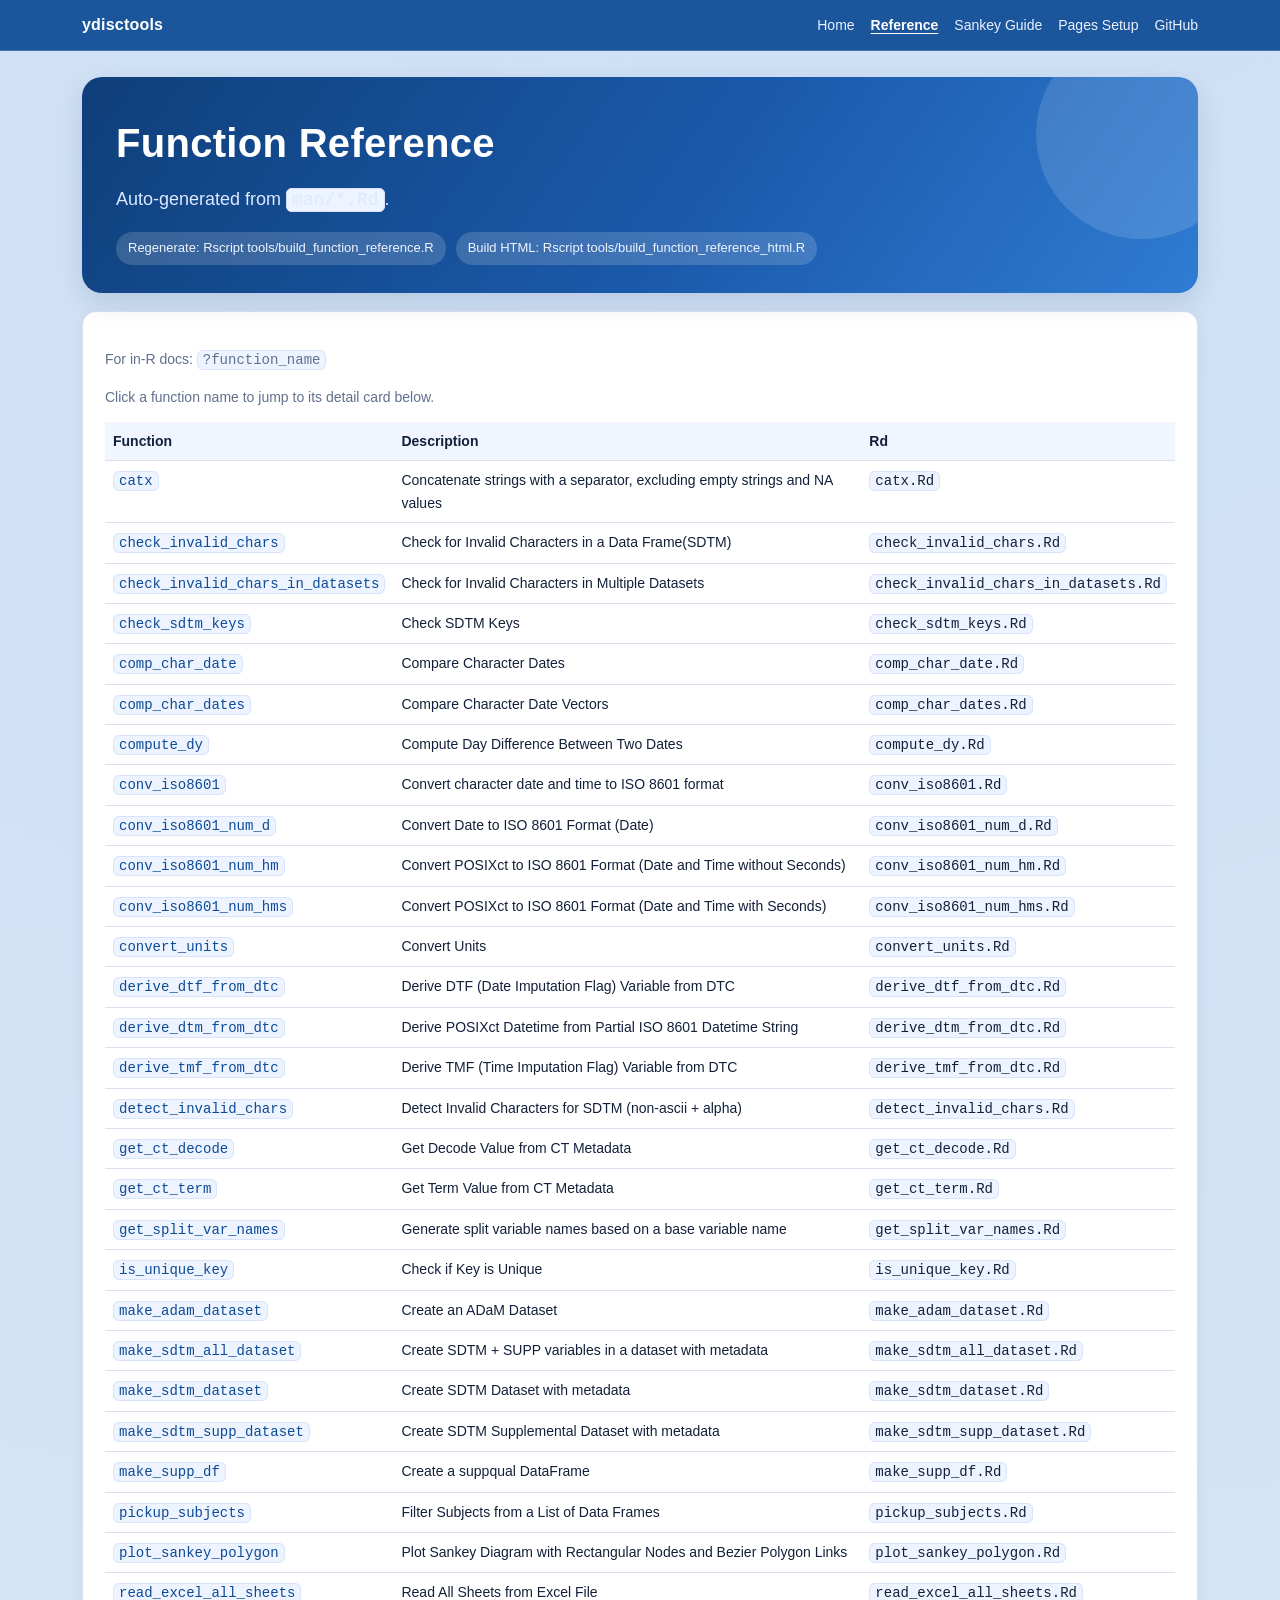
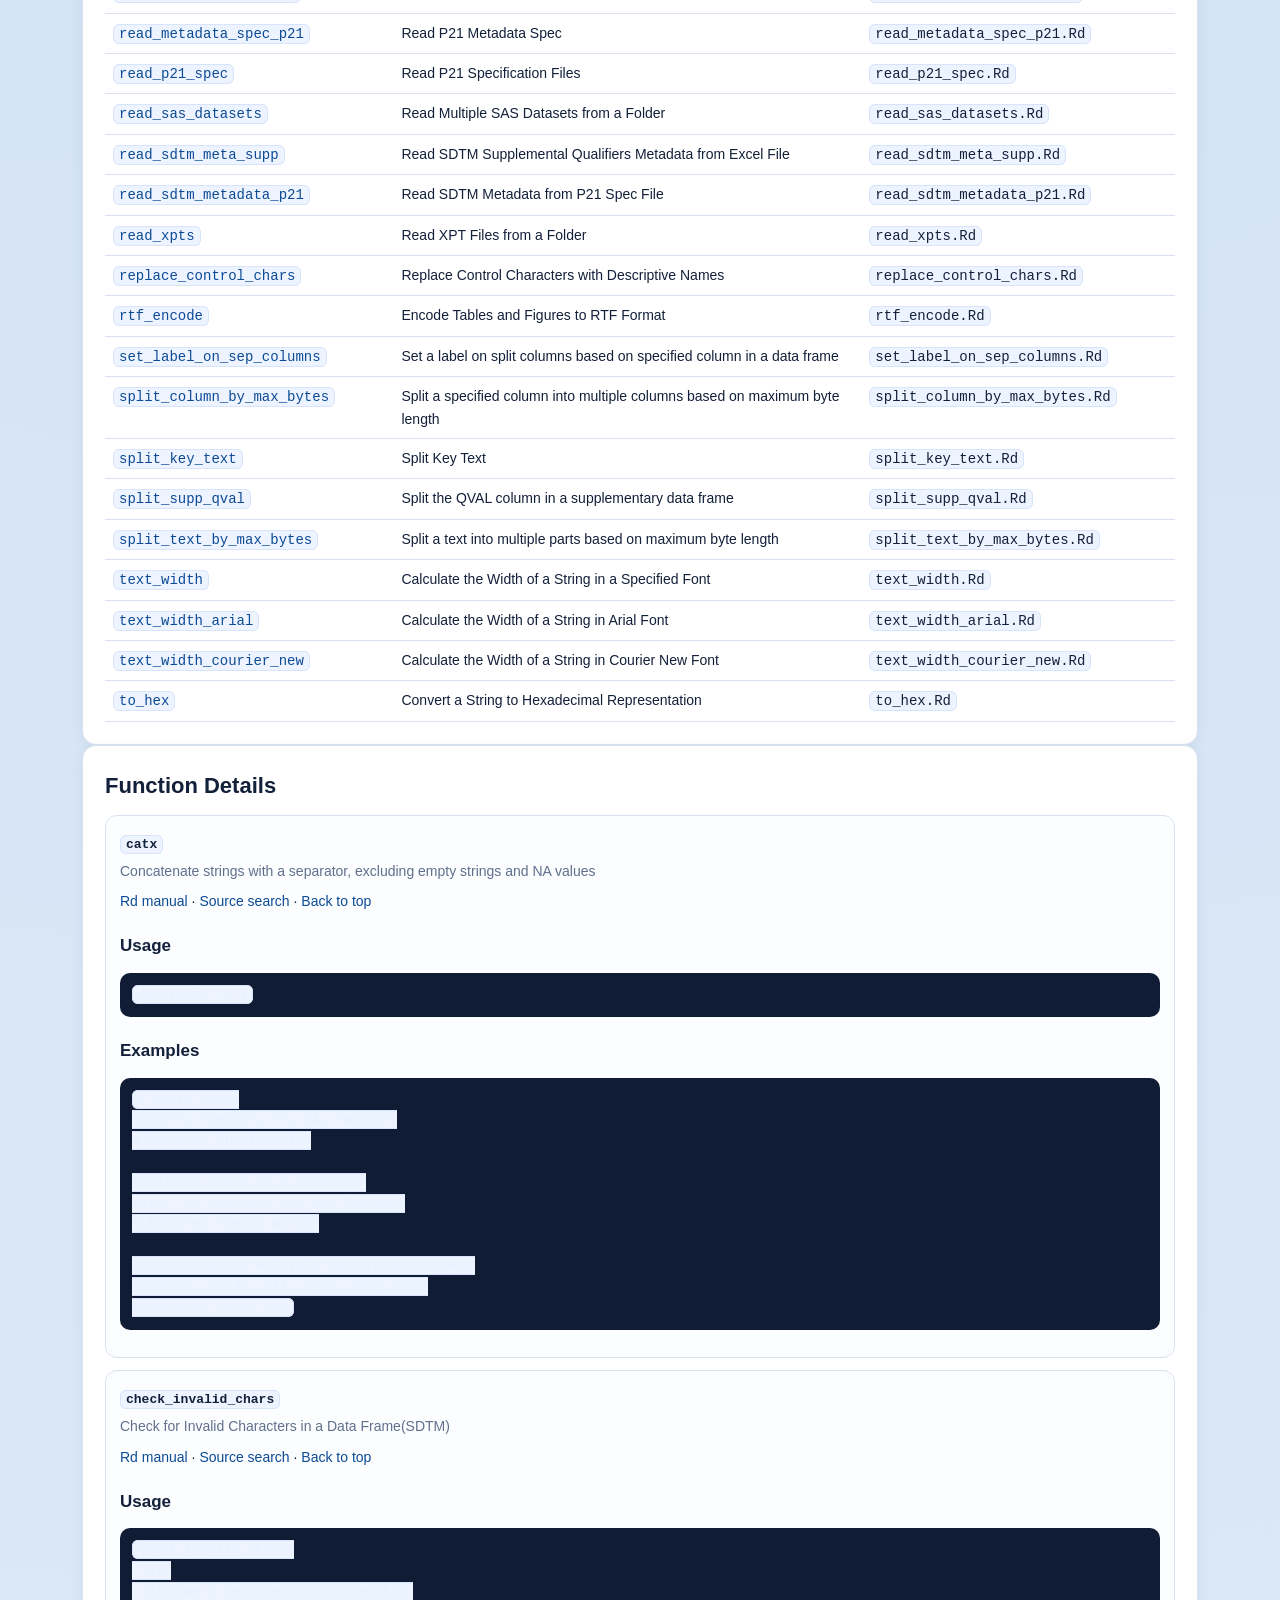
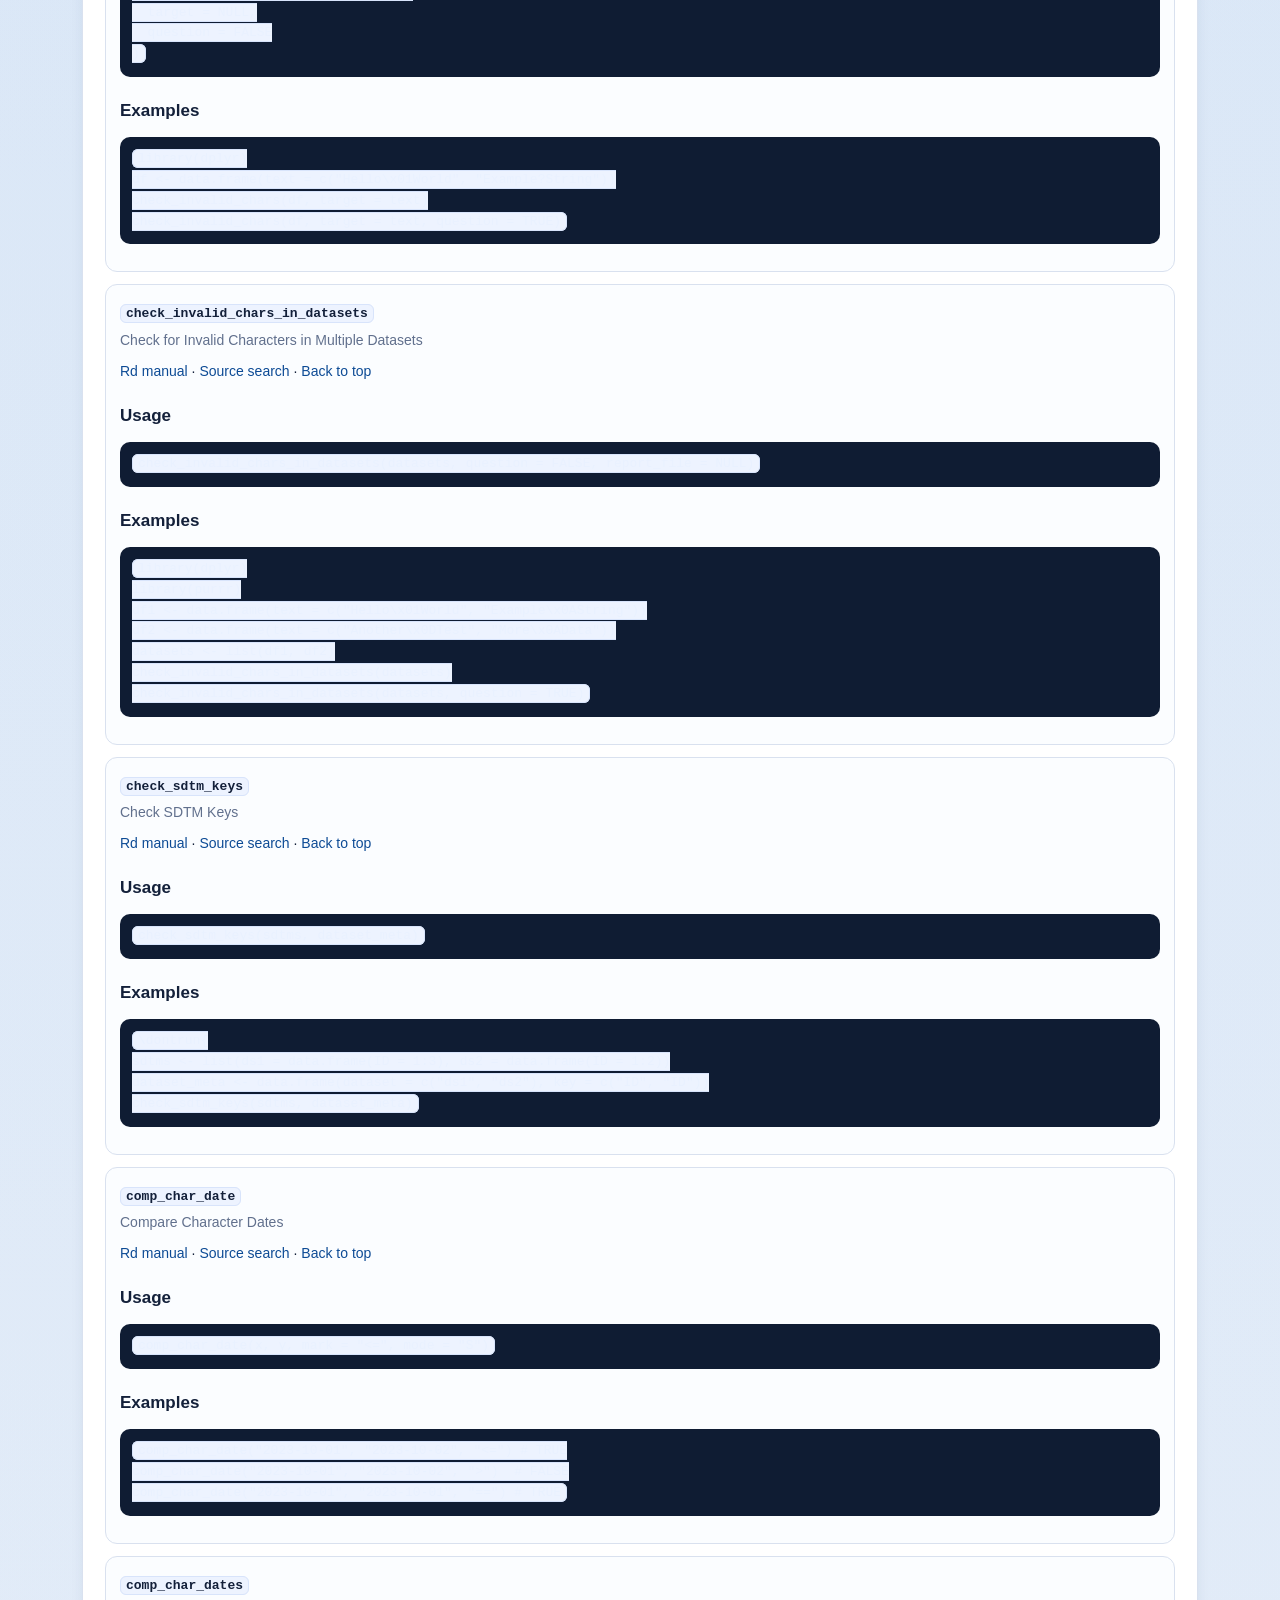
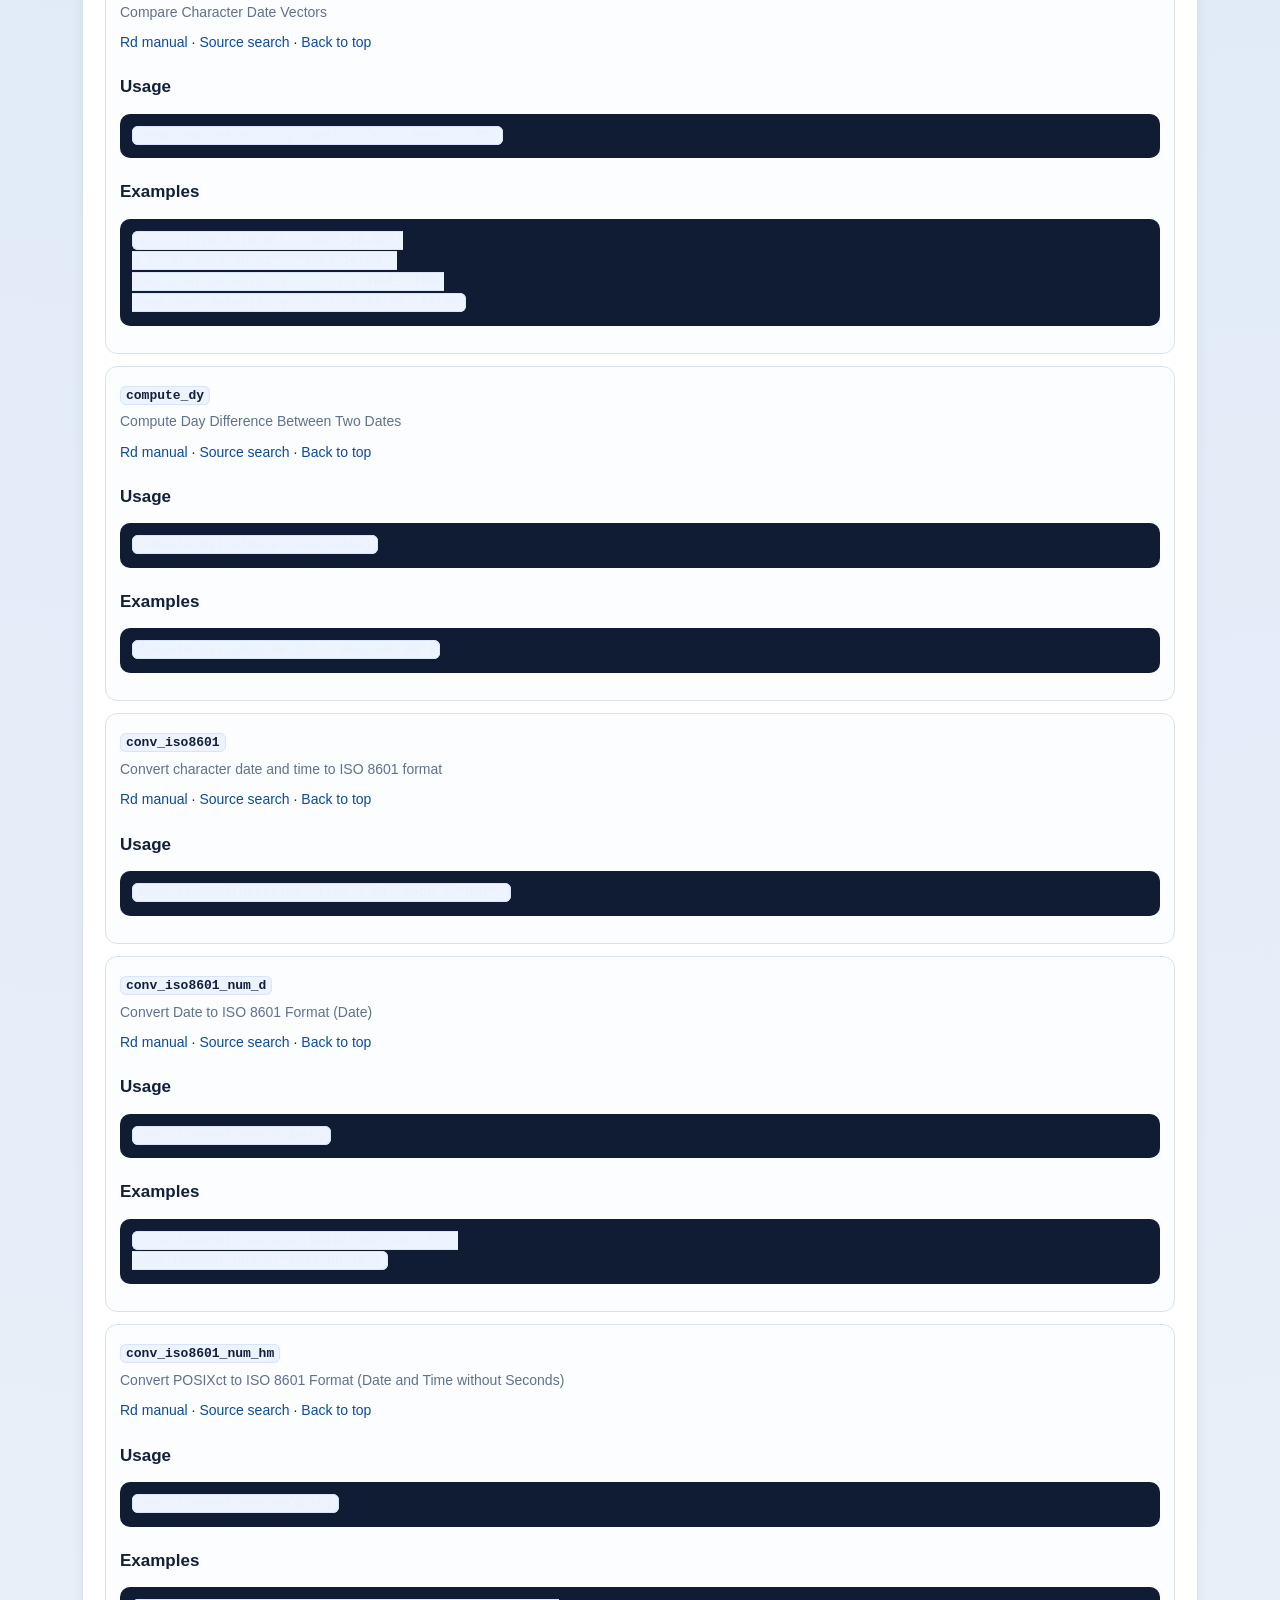
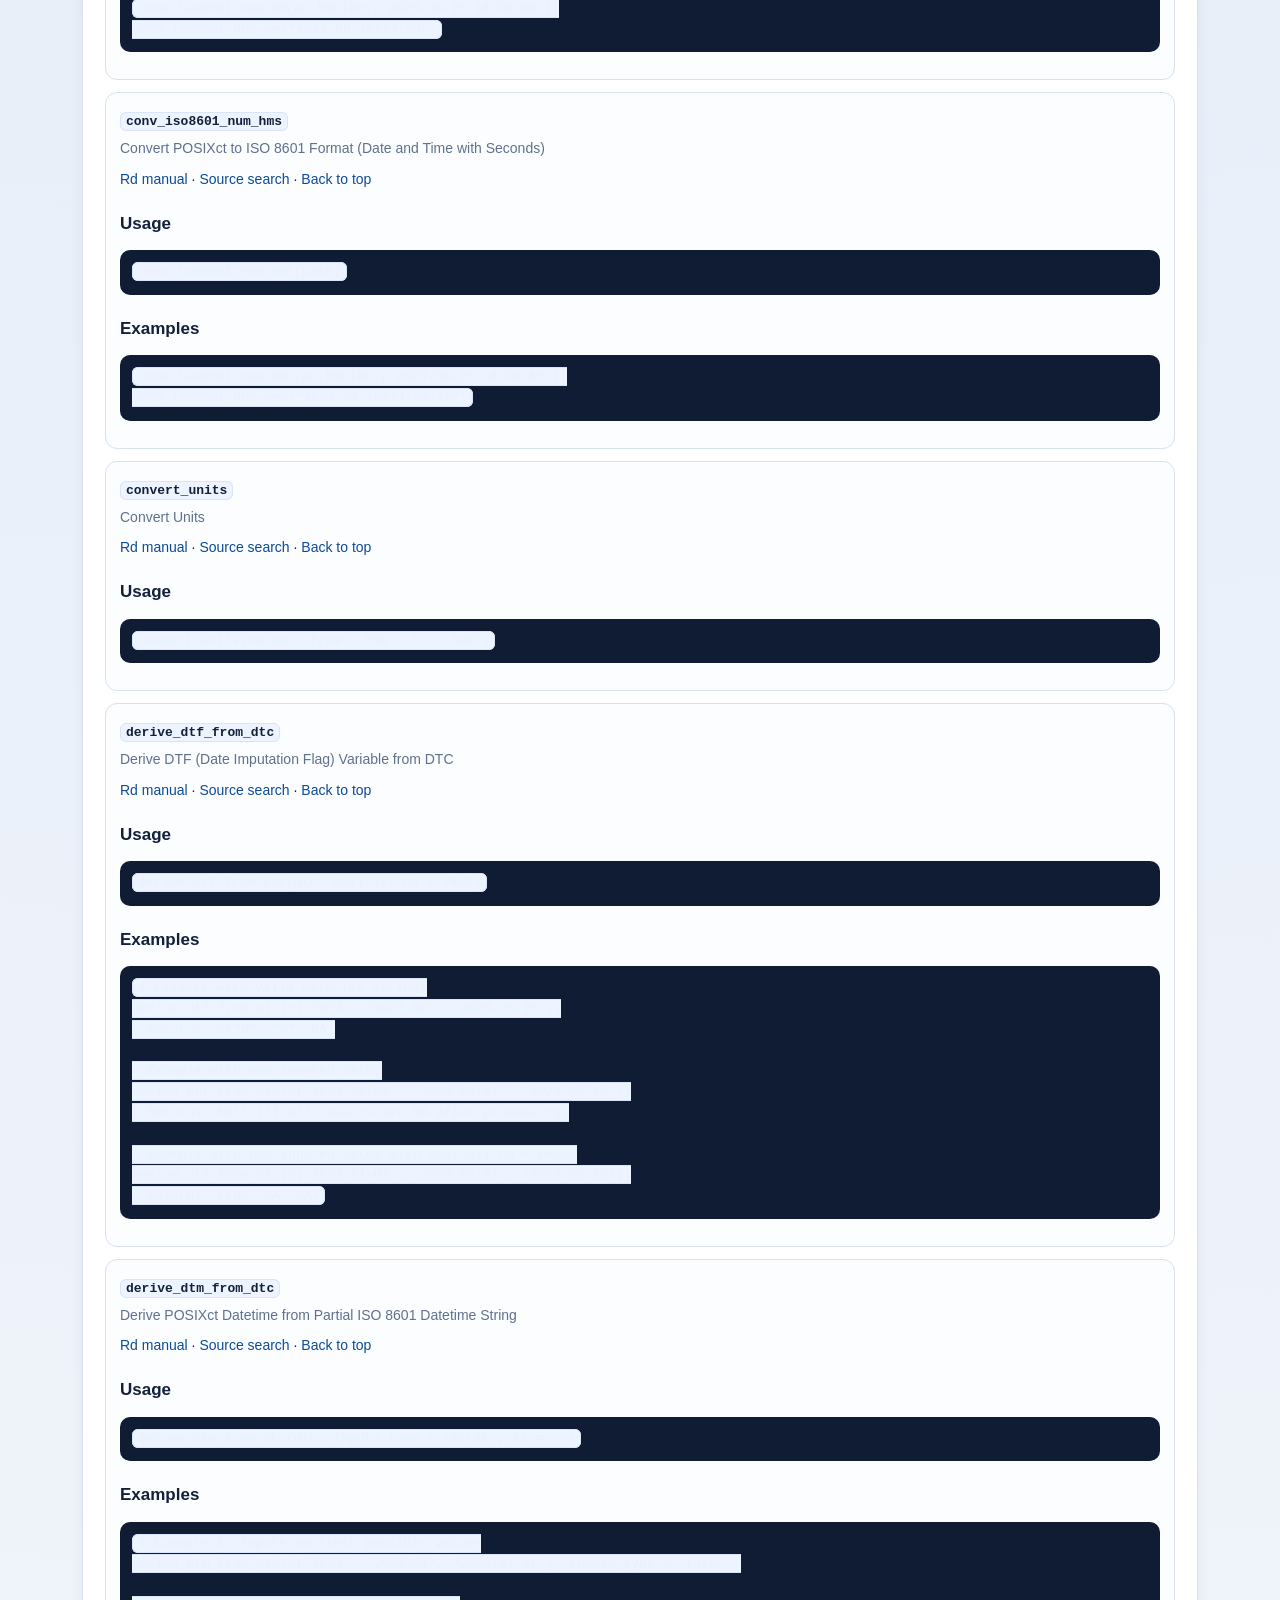
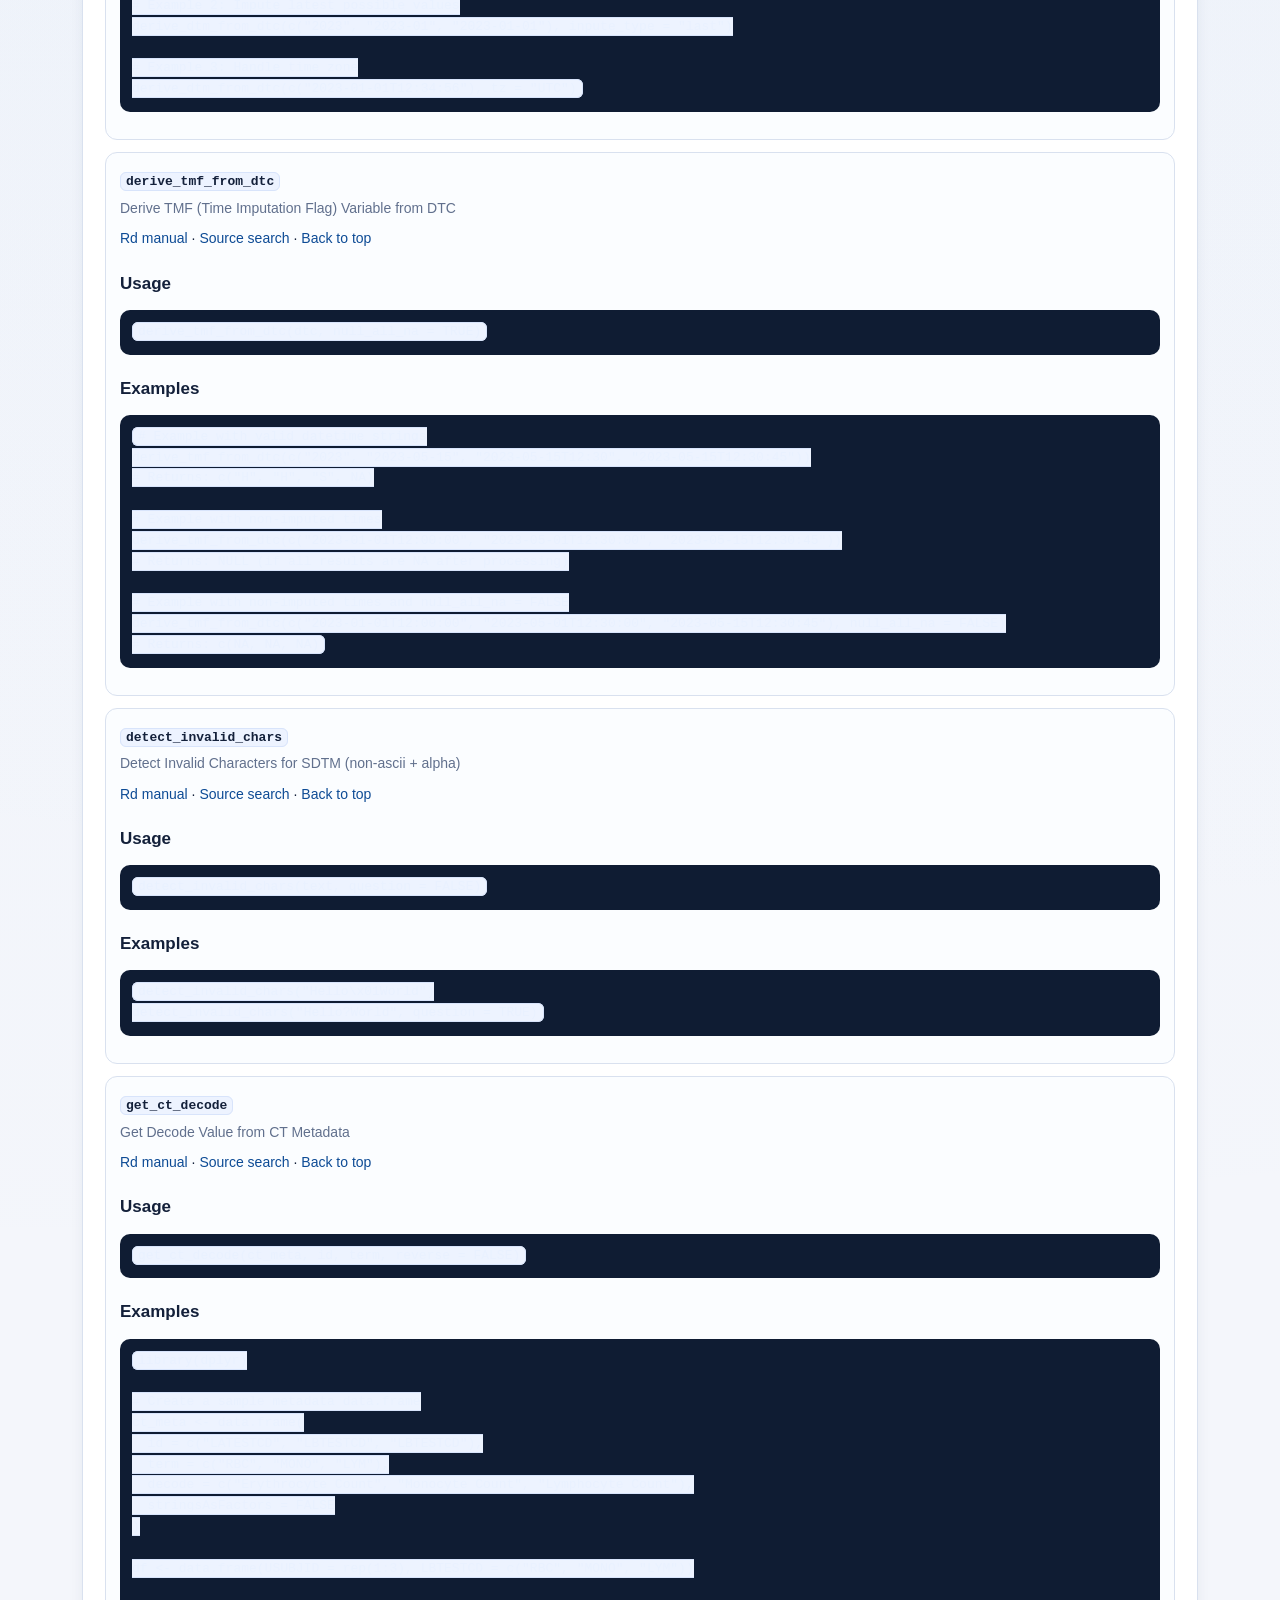
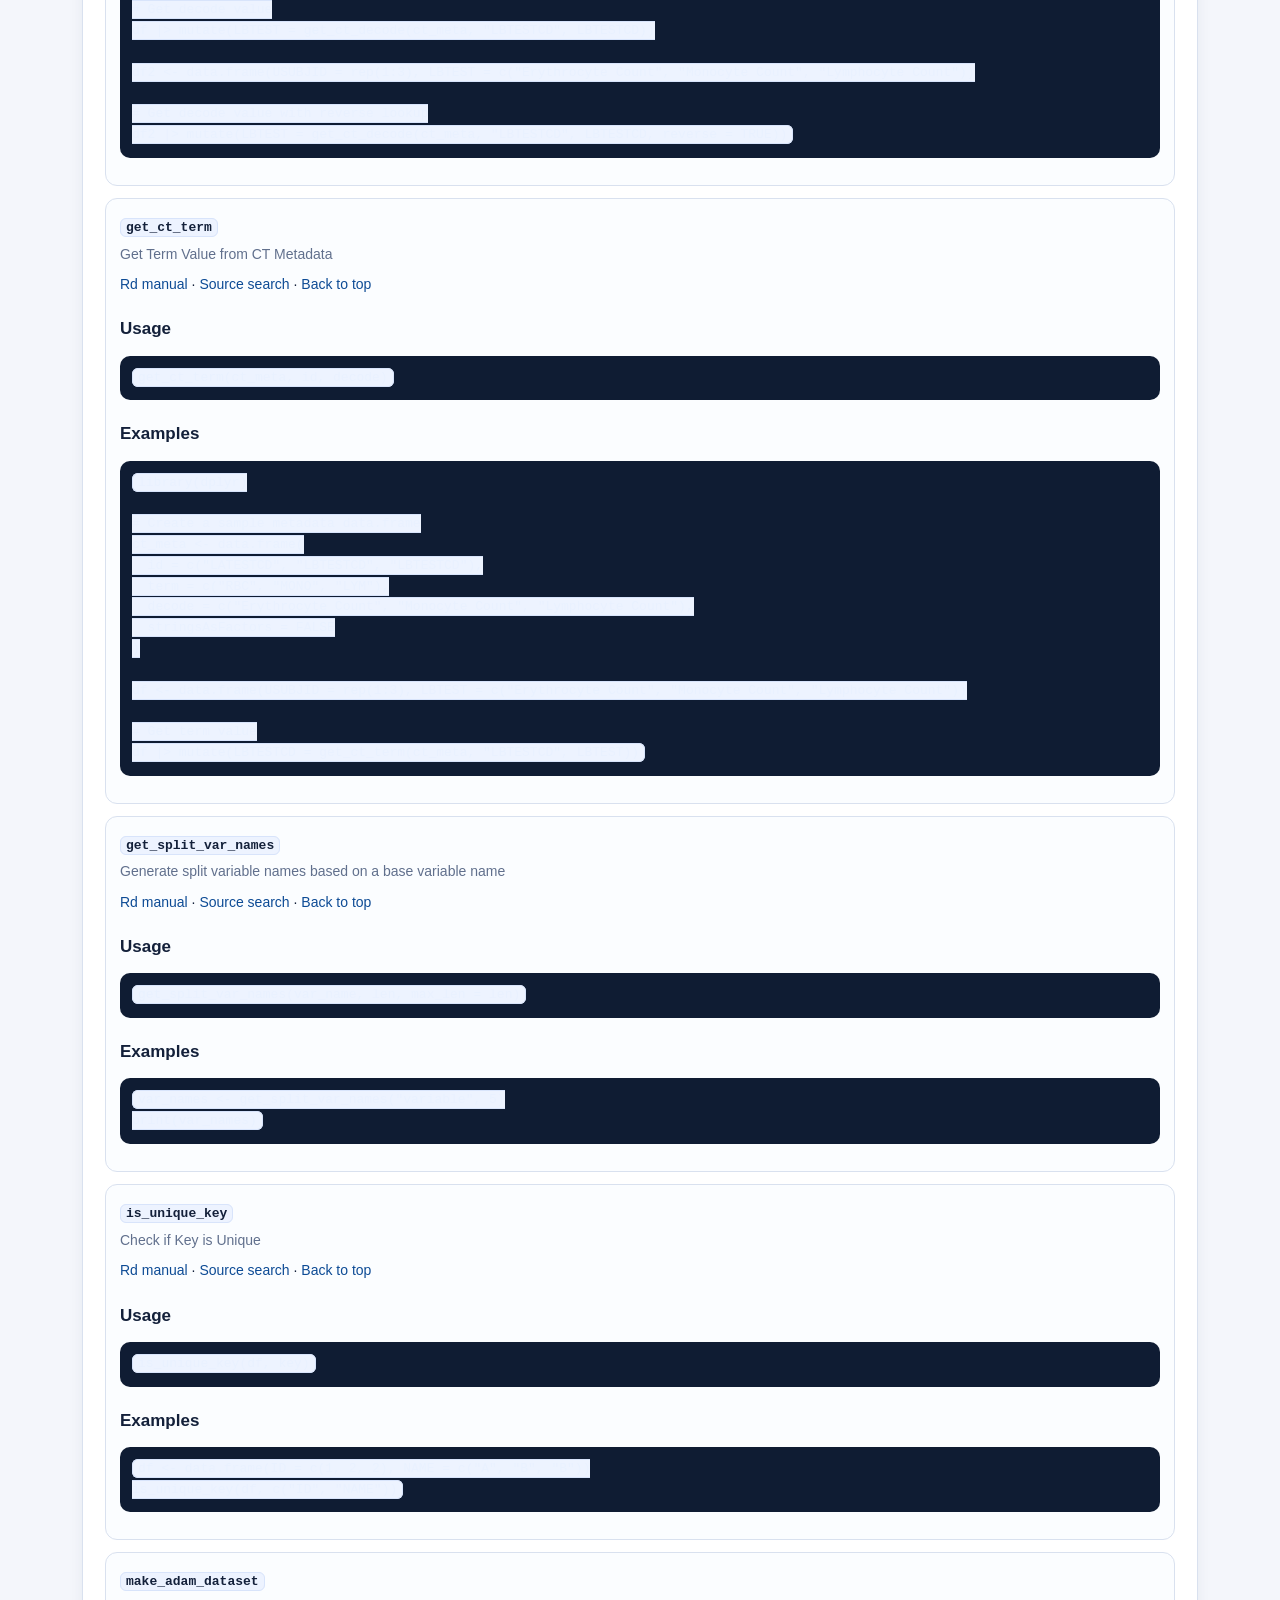
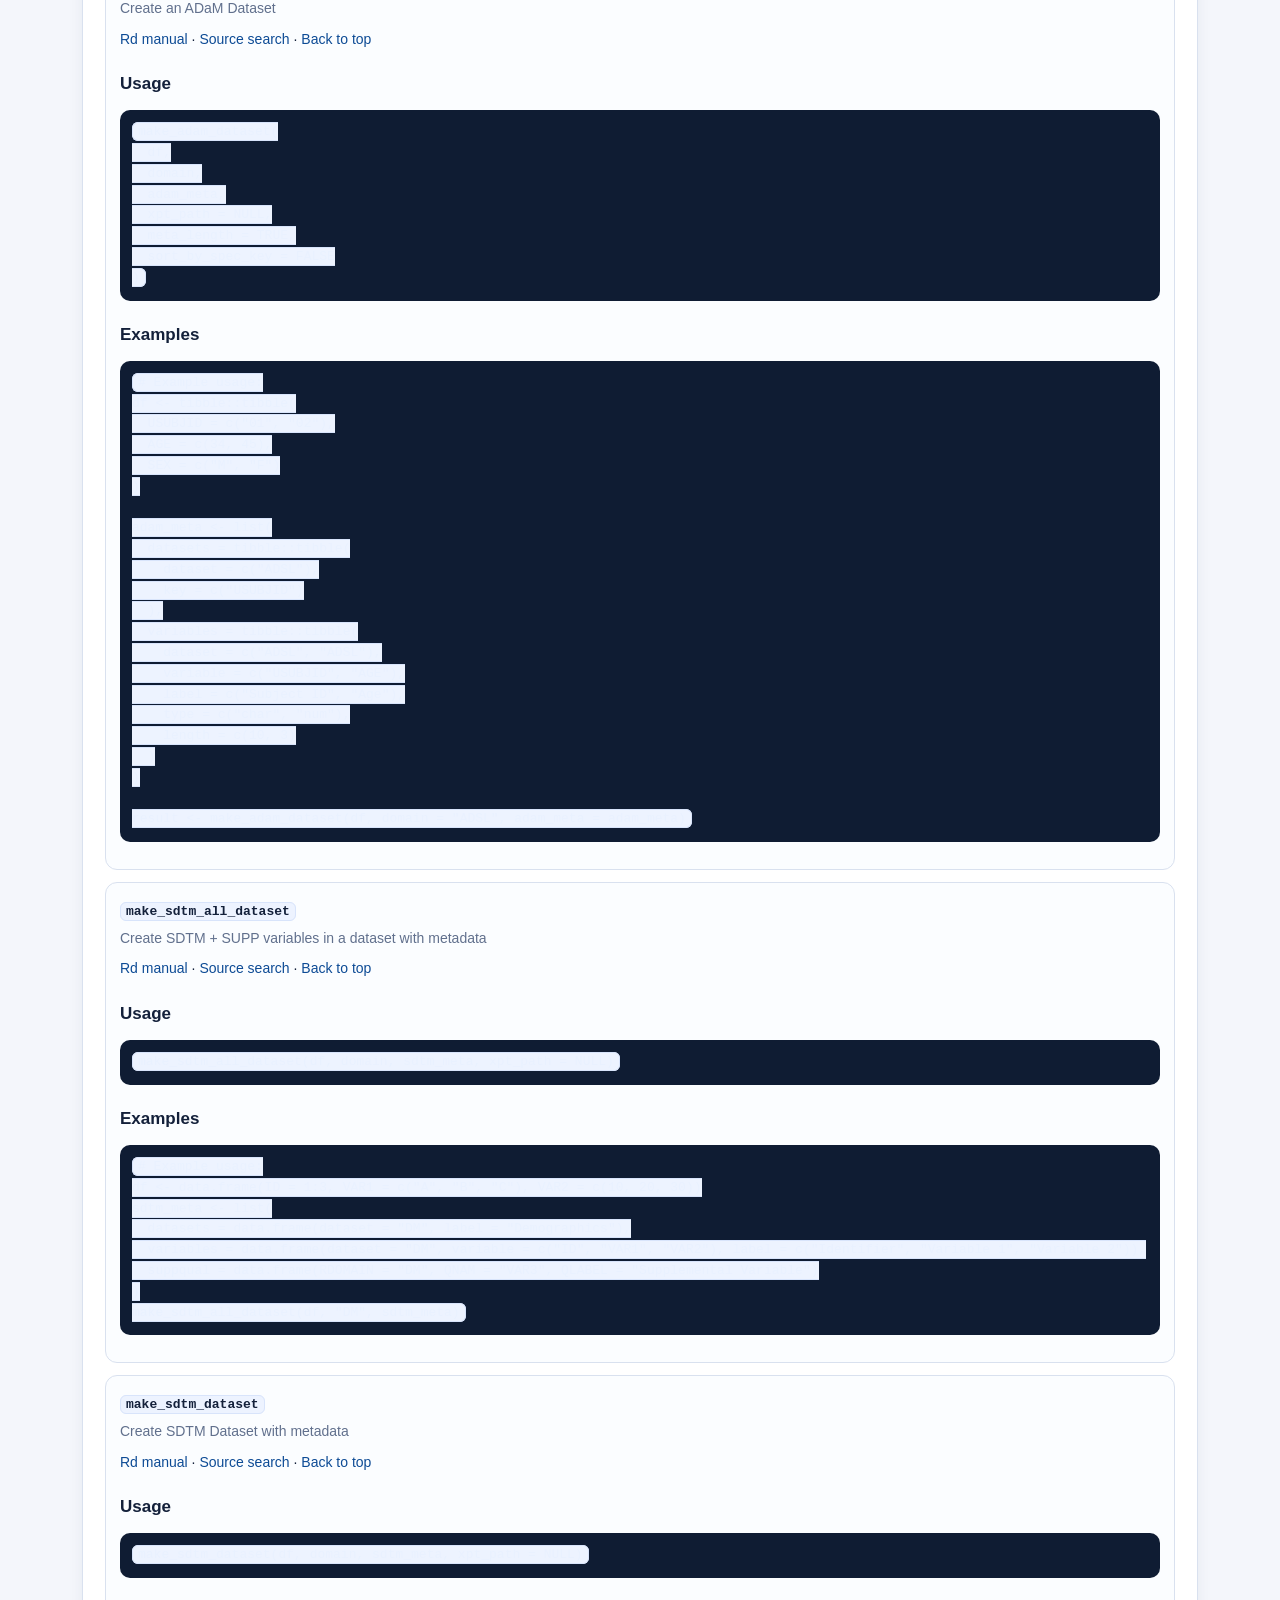
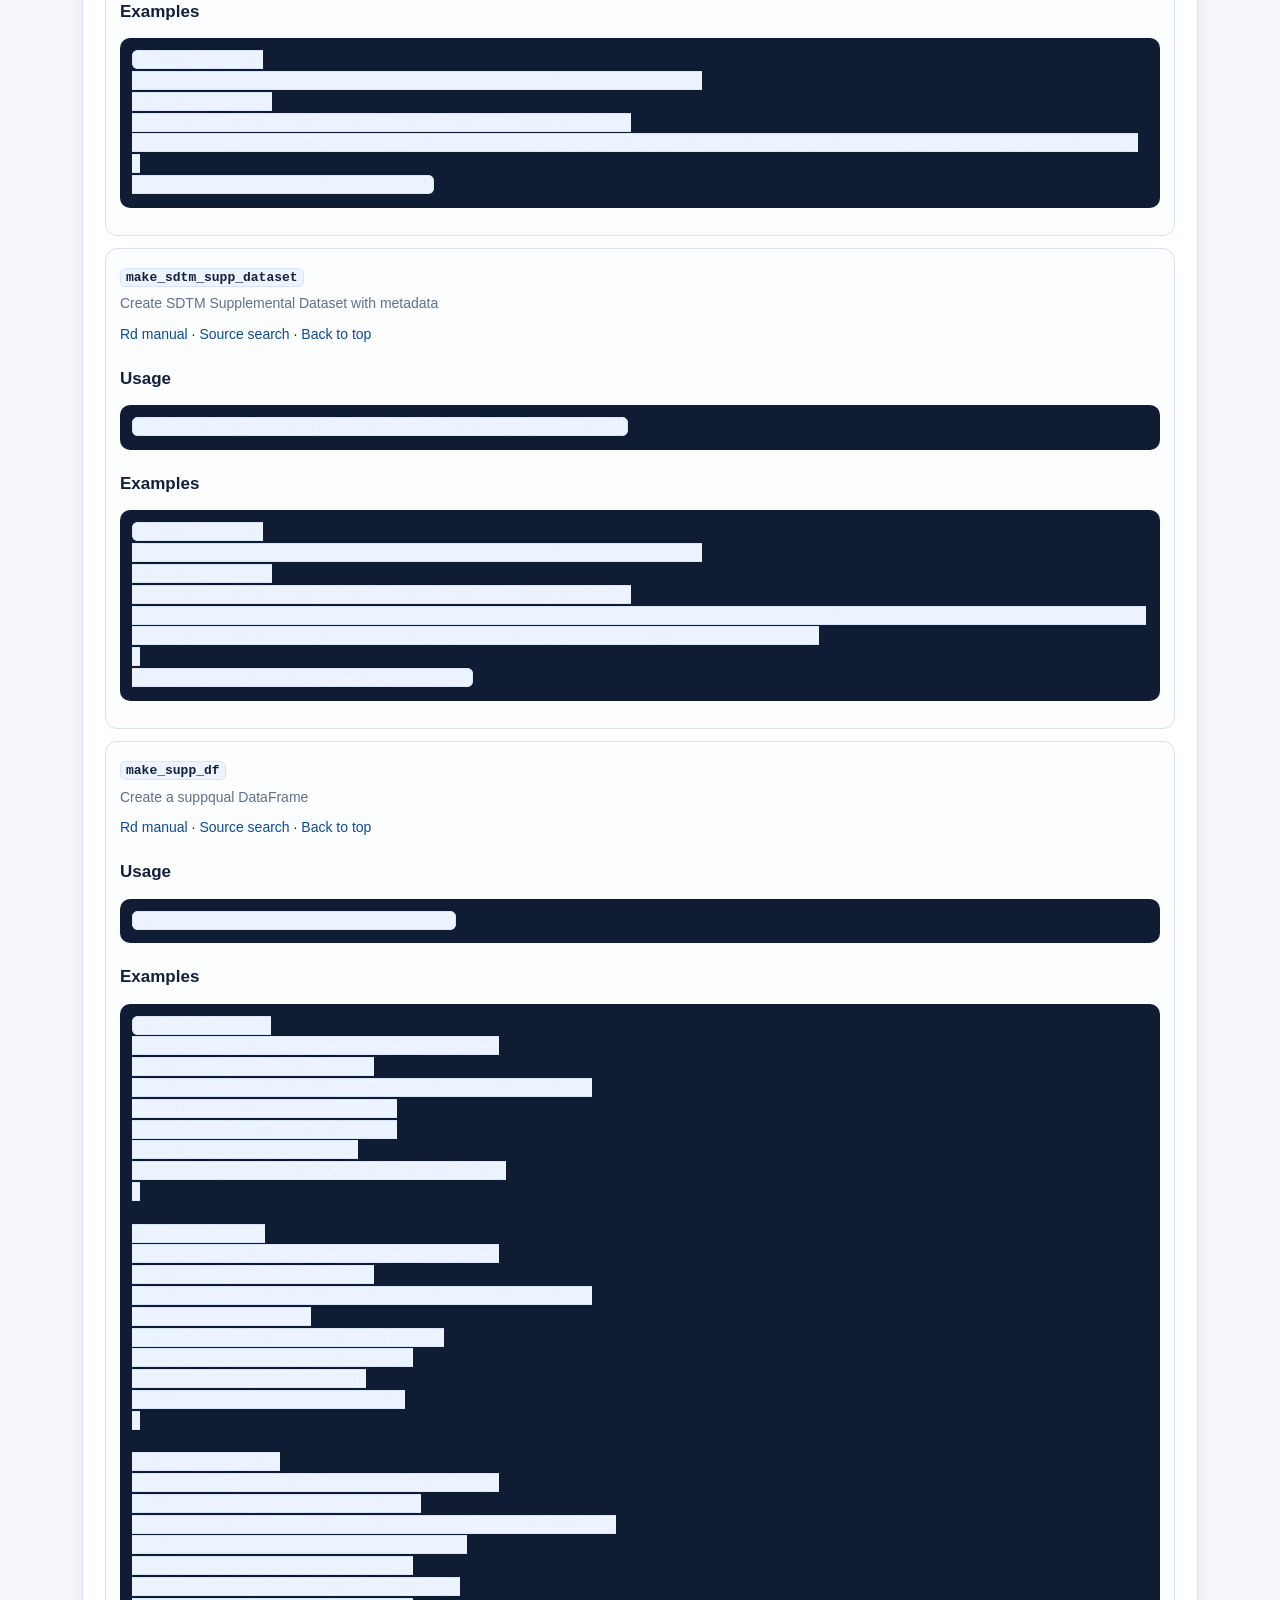
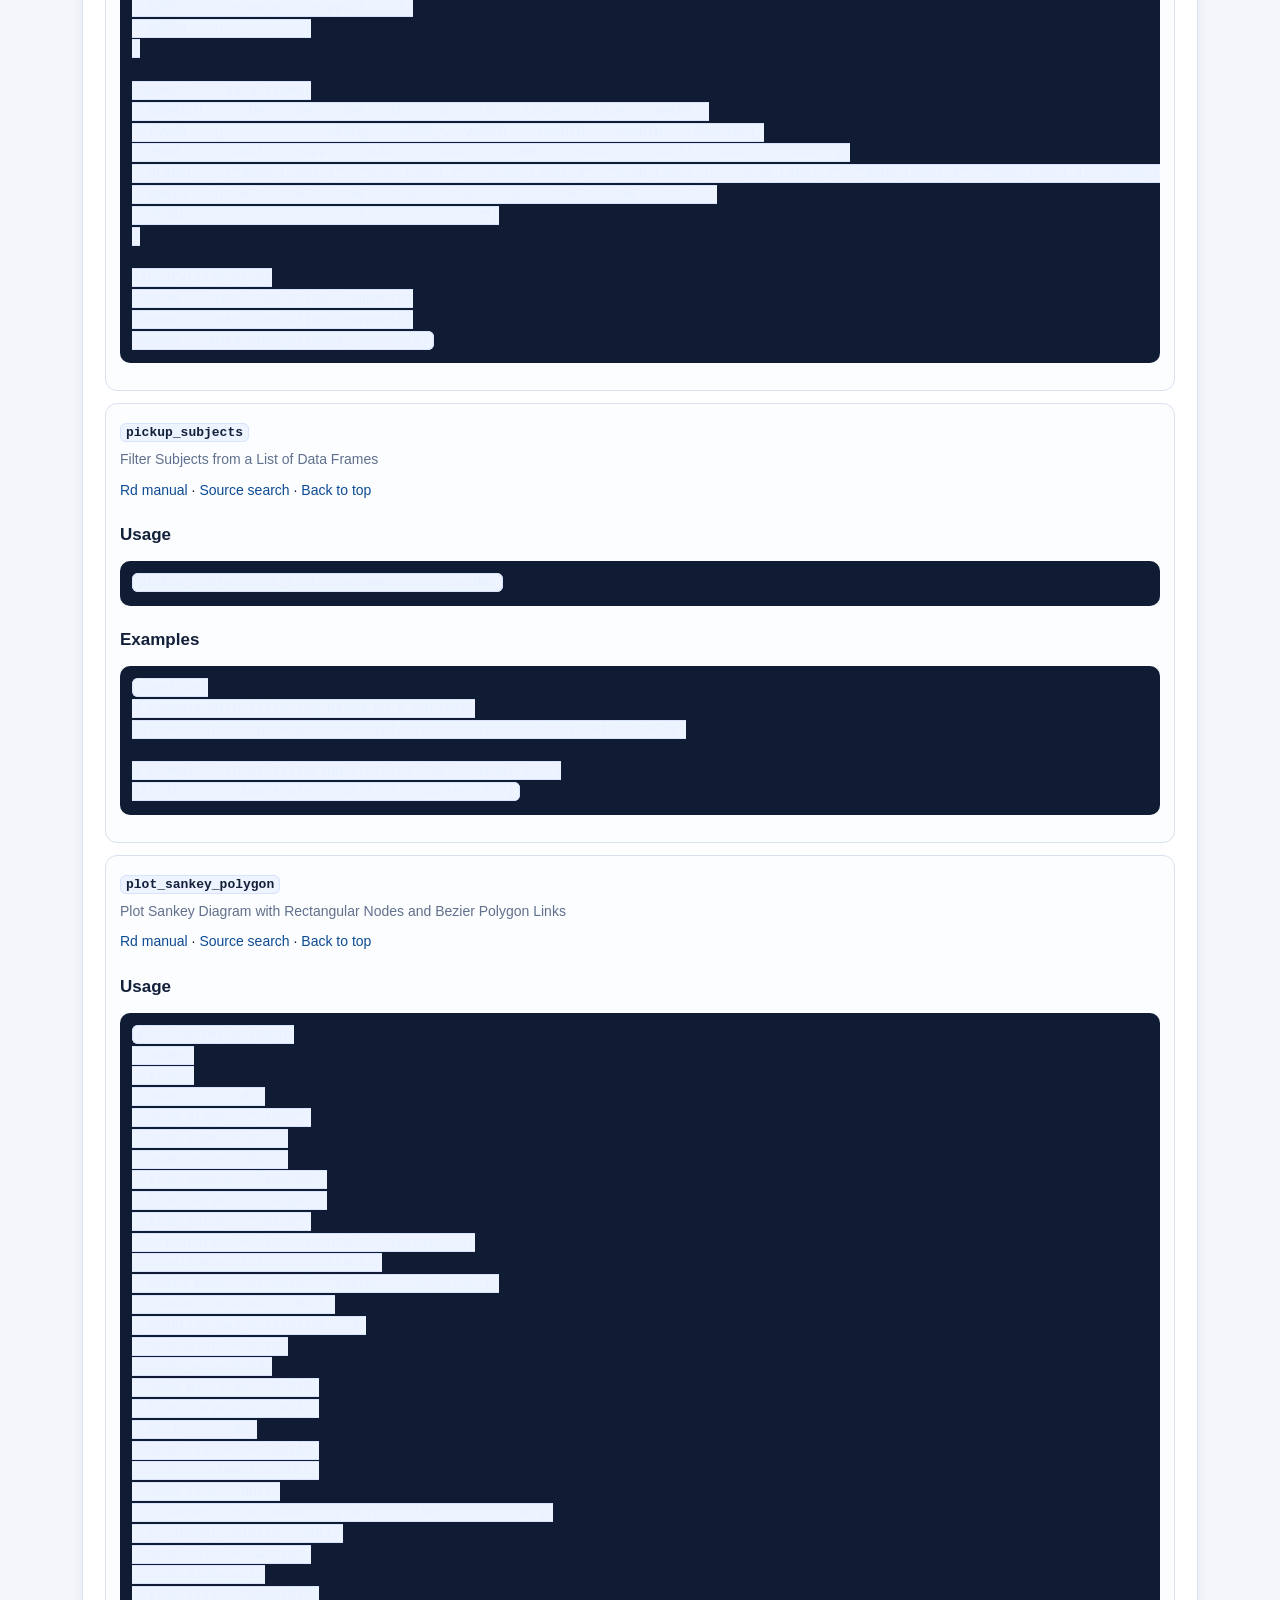
==== commit 00e7f8ed: "Enhance docs assets, reference details, and raise test coverage" ====
--- a/docs/FUNCTION_REFERENCE.html
+++ b/docs/FUNCTION_REFERENCE.html
@@ -89,51 +89,416 @@
 
     <section class="panel">
       <h2>Function Details</h2>
-<article id="fn-catx" class="doc-card" style="margin-bottom:12px;"><strong><code>catx</code></strong><div class="meta">Concatenate strings with a separator, excluding empty strings and NA values</div><div style="margin-top:8px;font-size:14px;"><a href="https://github.com/ichirio/ydisctools/blob/main/man/catx.Rd">Rd manual</a> · <a href="https://github.com/ichirio/ydisctools/search?q=catx&type=code">Source search</a> · <a href="#top">Back to top</a></div></article>
-<article id="fn-check-invalid-chars" class="doc-card" style="margin-bottom:12px;"><strong><code>check_invalid_chars</code></strong><div class="meta">Check for Invalid Characters in a Data Frame(SDTM)</div><div style="margin-top:8px;font-size:14px;"><a href="https://github.com/ichirio/ydisctools/blob/main/man/check_invalid_chars.Rd">Rd manual</a> · <a href="https://github.com/ichirio/ydisctools/search?q=check_invalid_chars&type=code">Source search</a> · <a href="#top">Back to top</a></div></article>
-<article id="fn-check-invalid-chars-in-datasets" class="doc-card" style="margin-bottom:12px;"><strong><code>check_invalid_chars_in_datasets</code></strong><div class="meta">Check for Invalid Characters in Multiple Datasets</div><div style="margin-top:8px;font-size:14px;"><a href="https://github.com/ichirio/ydisctools/blob/main/man/check_invalid_chars_in_datasets.Rd">Rd manual</a> · <a href="https://github.com/ichirio/ydisctools/search?q=check_invalid_chars_in_datasets&type=code">Source search</a> · <a href="#top">Back to top</a></div></article>
-<article id="fn-check-sdtm-keys" class="doc-card" style="margin-bottom:12px;"><strong><code>check_sdtm_keys</code></strong><div class="meta">Check SDTM Keys</div><div style="margin-top:8px;font-size:14px;"><a href="https://github.com/ichirio/ydisctools/blob/main/man/check_sdtm_keys.Rd">Rd manual</a> · <a href="https://github.com/ichirio/ydisctools/search?q=check_sdtm_keys&type=code">Source search</a> · <a href="#top">Back to top</a></div></article>
-<article id="fn-comp-char-date" class="doc-card" style="margin-bottom:12px;"><strong><code>comp_char_date</code></strong><div class="meta">Compare Character Dates</div><div style="margin-top:8px;font-size:14px;"><a href="https://github.com/ichirio/ydisctools/blob/main/man/comp_char_date.Rd">Rd manual</a> · <a href="https://github.com/ichirio/ydisctools/search?q=comp_char_date&type=code">Source search</a> · <a href="#top">Back to top</a></div></article>
-<article id="fn-comp-char-dates" class="doc-card" style="margin-bottom:12px;"><strong><code>comp_char_dates</code></strong><div class="meta">Compare Character Date Vectors</div><div style="margin-top:8px;font-size:14px;"><a href="https://github.com/ichirio/ydisctools/blob/main/man/comp_char_dates.Rd">Rd manual</a> · <a href="https://github.com/ichirio/ydisctools/search?q=comp_char_dates&type=code">Source search</a> · <a href="#top">Back to top</a></div></article>
-<article id="fn-compute-dy" class="doc-card" style="margin-bottom:12px;"><strong><code>compute_dy</code></strong><div class="meta">Compute Day Difference Between Two Dates</div><div style="margin-top:8px;font-size:14px;"><a href="https://github.com/ichirio/ydisctools/blob/main/man/compute_dy.Rd">Rd manual</a> · <a href="https://github.com/ichirio/ydisctools/search?q=compute_dy&type=code">Source search</a> · <a href="#top">Back to top</a></div></article>
-<article id="fn-conv-iso8601" class="doc-card" style="margin-bottom:12px;"><strong><code>conv_iso8601</code></strong><div class="meta">Convert character date and time to ISO 8601 format</div><div style="margin-top:8px;font-size:14px;"><a href="https://github.com/ichirio/ydisctools/blob/main/man/conv_iso8601.Rd">Rd manual</a> · <a href="https://github.com/ichirio/ydisctools/search?q=conv_iso8601&type=code">Source search</a> · <a href="#top">Back to top</a></div></article>
-<article id="fn-conv-iso8601-num-d" class="doc-card" style="margin-bottom:12px;"><strong><code>conv_iso8601_num_d</code></strong><div class="meta">Convert Date to ISO 8601 Format (Date)</div><div style="margin-top:8px;font-size:14px;"><a href="https://github.com/ichirio/ydisctools/blob/main/man/conv_iso8601_num_d.Rd">Rd manual</a> · <a href="https://github.com/ichirio/ydisctools/search?q=conv_iso8601_num_d&type=code">Source search</a> · <a href="#top">Back to top</a></div></article>
-<article id="fn-conv-iso8601-num-hm" class="doc-card" style="margin-bottom:12px;"><strong><code>conv_iso8601_num_hm</code></strong><div class="meta">Convert POSIXct to ISO 8601 Format (Date and Time without Seconds)</div><div style="margin-top:8px;font-size:14px;"><a href="https://github.com/ichirio/ydisctools/blob/main/man/conv_iso8601_num_hm.Rd">Rd manual</a> · <a href="https://github.com/ichirio/ydisctools/search?q=conv_iso8601_num_hm&type=code">Source search</a> · <a href="#top">Back to top</a></div></article>
-<article id="fn-conv-iso8601-num-hms" class="doc-card" style="margin-bottom:12px;"><strong><code>conv_iso8601_num_hms</code></strong><div class="meta">Convert POSIXct to ISO 8601 Format (Date and Time with Seconds)</div><div style="margin-top:8px;font-size:14px;"><a href="https://github.com/ichirio/ydisctools/blob/main/man/conv_iso8601_num_hms.Rd">Rd manual</a> · <a href="https://github.com/ichirio/ydisctools/search?q=conv_iso8601_num_hms&type=code">Source search</a> · <a href="#top">Back to top</a></div></article>
-<article id="fn-convert-units" class="doc-card" style="margin-bottom:12px;"><strong><code>convert_units</code></strong><div class="meta">Convert Units</div><div style="margin-top:8px;font-size:14px;"><a href="https://github.com/ichirio/ydisctools/blob/main/man/convert_units.Rd">Rd manual</a> · <a href="https://github.com/ichirio/ydisctools/search?q=convert_units&type=code">Source search</a> · <a href="#top">Back to top</a></div></article>
-<article id="fn-derive-dtf-from-dtc" class="doc-card" style="margin-bottom:12px;"><strong><code>derive_dtf_from_dtc</code></strong><div class="meta">Derive DTF (Date Imputation Flag) Variable from DTC</div><div style="margin-top:8px;font-size:14px;"><a href="https://github.com/ichirio/ydisctools/blob/main/man/derive_dtf_from_dtc.Rd">Rd manual</a> · <a href="https://github.com/ichirio/ydisctools/search?q=derive_dtf_from_dtc&type=code">Source search</a> · <a href="#top">Back to top</a></div></article>
-<article id="fn-derive-dtm-from-dtc" class="doc-card" style="margin-bottom:12px;"><strong><code>derive_dtm_from_dtc</code></strong><div class="meta">Derive POSIXct Datetime from Partial ISO 8601 Datetime String</div><div style="margin-top:8px;font-size:14px;"><a href="https://github.com/ichirio/ydisctools/blob/main/man/derive_dtm_from_dtc.Rd">Rd manual</a> · <a href="https://github.com/ichirio/ydisctools/search?q=derive_dtm_from_dtc&type=code">Source search</a> · <a href="#top">Back to top</a></div></article>
-<article id="fn-derive-tmf-from-dtc" class="doc-card" style="margin-bottom:12px;"><strong><code>derive_tmf_from_dtc</code></strong><div class="meta">Derive TMF (Time Imputation Flag) Variable from DTC</div><div style="margin-top:8px;font-size:14px;"><a href="https://github.com/ichirio/ydisctools/blob/main/man/derive_tmf_from_dtc.Rd">Rd manual</a> · <a href="https://github.com/ichirio/ydisctools/search?q=derive_tmf_from_dtc&type=code">Source search</a> · <a href="#top">Back to top</a></div></article>
-<article id="fn-detect-invalid-chars" class="doc-card" style="margin-bottom:12px;"><strong><code>detect_invalid_chars</code></strong><div class="meta">Detect Invalid Characters for SDTM (non-ascii + alpha)</div><div style="margin-top:8px;font-size:14px;"><a href="https://github.com/ichirio/ydisctools/blob/main/man/detect_invalid_chars.Rd">Rd manual</a> · <a href="https://github.com/ichirio/ydisctools/search?q=detect_invalid_chars&type=code">Source search</a> · <a href="#top">Back to top</a></div></article>
-<article id="fn-get-ct-decode" class="doc-card" style="margin-bottom:12px;"><strong><code>get_ct_decode</code></strong><div class="meta">Get Decode Value from CT Metadata</div><div style="margin-top:8px;font-size:14px;"><a href="https://github.com/ichirio/ydisctools/blob/main/man/get_ct_decode.Rd">Rd manual</a> · <a href="https://github.com/ichirio/ydisctools/search?q=get_ct_decode&type=code">Source search</a> · <a href="#top">Back to top</a></div></article>
-<article id="fn-get-ct-term" class="doc-card" style="margin-bottom:12px;"><strong><code>get_ct_term</code></strong><div class="meta">Get Term Value from CT Metadata</div><div style="margin-top:8px;font-size:14px;"><a href="https://github.com/ichirio/ydisctools/blob/main/man/get_ct_term.Rd">Rd manual</a> · <a href="https://github.com/ichirio/ydisctools/search?q=get_ct_term&type=code">Source search</a> · <a href="#top">Back to top</a></div></article>
-<article id="fn-get-split-var-names" class="doc-card" style="margin-bottom:12px;"><strong><code>get_split_var_names</code></strong><div class="meta">Generate split variable names based on a base variable name</div><div style="margin-top:8px;font-size:14px;"><a href="https://github.com/ichirio/ydisctools/blob/main/man/get_split_var_names.Rd">Rd manual</a> · <a href="https://github.com/ichirio/ydisctools/search?q=get_split_var_names&type=code">Source search</a> · <a href="#top">Back to top</a></div></article>
-<article id="fn-is-unique-key" class="doc-card" style="margin-bottom:12px;"><strong><code>is_unique_key</code></strong><div class="meta">Check if Key is Unique</div><div style="margin-top:8px;font-size:14px;"><a href="https://github.com/ichirio/ydisctools/blob/main/man/is_unique_key.Rd">Rd manual</a> · <a href="https://github.com/ichirio/ydisctools/search?q=is_unique_key&type=code">Source search</a> · <a href="#top">Back to top</a></div></article>
-<article id="fn-make-adam-dataset" class="doc-card" style="margin-bottom:12px;"><strong><code>make_adam_dataset</code></strong><div class="meta">Create an ADaM Dataset</div><div style="margin-top:8px;font-size:14px;"><a href="https://github.com/ichirio/ydisctools/blob/main/man/make_adam_dataset.Rd">Rd manual</a> · <a href="https://github.com/ichirio/ydisctools/search?q=make_adam_dataset&type=code">Source search</a> · <a href="#top">Back to top</a></div></article>
-<article id="fn-make-sdtm-all-dataset" class="doc-card" style="margin-bottom:12px;"><strong><code>make_sdtm_all_dataset</code></strong><div class="meta">Create SDTM + SUPP variables in a dataset with metadata</div><div style="margin-top:8px;font-size:14px;"><a href="https://github.com/ichirio/ydisctools/blob/main/man/make_sdtm_all_dataset.Rd">Rd manual</a> · <a href="https://github.com/ichirio/ydisctools/search?q=make_sdtm_all_dataset&type=code">Source search</a> · <a href="#top">Back to top</a></div></article>
-<article id="fn-make-sdtm-dataset" class="doc-card" style="margin-bottom:12px;"><strong><code>make_sdtm_dataset</code></strong><div class="meta">Create SDTM Dataset with metadata</div><div style="margin-top:8px;font-size:14px;"><a href="https://github.com/ichirio/ydisctools/blob/main/man/make_sdtm_dataset.Rd">Rd manual</a> · <a href="https://github.com/ichirio/ydisctools/search?q=make_sdtm_dataset&type=code">Source search</a> · <a href="#top">Back to top</a></div></article>
-<article id="fn-make-sdtm-supp-dataset" class="doc-card" style="margin-bottom:12px;"><strong><code>make_sdtm_supp_dataset</code></strong><div class="meta">Create SDTM Supplemental Dataset with metadata</div><div style="margin-top:8px;font-size:14px;"><a href="https://github.com/ichirio/ydisctools/blob/main/man/make_sdtm_supp_dataset.Rd">Rd manual</a> · <a href="https://github.com/ichirio/ydisctools/search?q=make_sdtm_supp_dataset&type=code">Source search</a> · <a href="#top">Back to top</a></div></article>
-<article id="fn-make-supp-df" class="doc-card" style="margin-bottom:12px;"><strong><code>make_supp_df</code></strong><div class="meta">Create a suppqual DataFrame</div><div style="margin-top:8px;font-size:14px;"><a href="https://github.com/ichirio/ydisctools/blob/main/man/make_supp_df.Rd">Rd manual</a> · <a href="https://github.com/ichirio/ydisctools/search?q=make_supp_df&type=code">Source search</a> · <a href="#top">Back to top</a></div></article>
-<article id="fn-pickup-subjects" class="doc-card" style="margin-bottom:12px;"><strong><code>pickup_subjects</code></strong><div class="meta">Filter Subjects from a List of Data Frames</div><div style="margin-top:8px;font-size:14px;"><a href="https://github.com/ichirio/ydisctools/blob/main/man/pickup_subjects.Rd">Rd manual</a> · <a href="https://github.com/ichirio/ydisctools/search?q=pickup_subjects&type=code">Source search</a> · <a href="#top">Back to top</a></div></article>
-<article id="fn-plot-sankey-polygon" class="doc-card" style="margin-bottom:12px;"><strong><code>plot_sankey_polygon</code></strong><div class="meta">Plot Sankey Diagram with Rectangular Nodes and Bezier Polygon Links</div><div style="margin-top:8px;font-size:14px;"><a href="https://github.com/ichirio/ydisctools/blob/main/man/plot_sankey_polygon.Rd">Rd manual</a> · <a href="https://github.com/ichirio/ydisctools/search?q=plot_sankey_polygon&type=code">Source search</a> · <a href="#top">Back to top</a></div></article>
-<article id="fn-read-excel-all-sheets" class="doc-card" style="margin-bottom:12px;"><strong><code>read_excel_all_sheets</code></strong><div class="meta">Read All Sheets from Excel File</div><div style="margin-top:8px;font-size:14px;"><a href="https://github.com/ichirio/ydisctools/blob/main/man/read_excel_all_sheets.Rd">Rd manual</a> · <a href="https://github.com/ichirio/ydisctools/search?q=read_excel_all_sheets&type=code">Source search</a> · <a href="#top">Back to top</a></div></article>
-<article id="fn-read-metadata-spec-p21" class="doc-card" style="margin-bottom:12px;"><strong><code>read_metadata_spec_p21</code></strong><div class="meta">Read P21 Metadata Spec</div><div style="margin-top:8px;font-size:14px;"><a href="https://github.com/ichirio/ydisctools/blob/main/man/read_metadata_spec_p21.Rd">Rd manual</a> · <a href="https://github.com/ichirio/ydisctools/search?q=read_metadata_spec_p21&type=code">Source search</a> · <a href="#top">Back to top</a></div></article>
-<article id="fn-read-p21-spec" class="doc-card" style="margin-bottom:12px;"><strong><code>read_p21_spec</code></strong><div class="meta">Read P21 Specification Files</div><div style="margin-top:8px;font-size:14px;"><a href="https://github.com/ichirio/ydisctools/blob/main/man/read_p21_spec.Rd">Rd manual</a> · <a href="https://github.com/ichirio/ydisctools/search?q=read_p21_spec&type=code">Source search</a> · <a href="#top">Back to top</a></div></article>
-<article id="fn-read-sas-datasets" class="doc-card" style="margin-bottom:12px;"><strong><code>read_sas_datasets</code></strong><div class="meta">Read Multiple SAS Datasets from a Folder</div><div style="margin-top:8px;font-size:14px;"><a href="https://github.com/ichirio/ydisctools/blob/main/man/read_sas_datasets.Rd">Rd manual</a> · <a href="https://github.com/ichirio/ydisctools/search?q=read_sas_datasets&type=code">Source search</a> · <a href="#top">Back to top</a></div></article>
-<article id="fn-read-sdtm-meta-supp" class="doc-card" style="margin-bottom:12px;"><strong><code>read_sdtm_meta_supp</code></strong><div class="meta">Read SDTM Supplemental Qualifiers Metadata from Excel File</div><div style="margin-top:8px;font-size:14px;"><a href="https://github.com/ichirio/ydisctools/blob/main/man/read_sdtm_meta_supp.Rd">Rd manual</a> · <a href="https://github.com/ichirio/ydisctools/search?q=read_sdtm_meta_supp&type=code">Source search</a> · <a href="#top">Back to top</a></div></article>
-<article id="fn-read-sdtm-metadata-p21" class="doc-card" style="margin-bottom:12px;"><strong><code>read_sdtm_metadata_p21</code></strong><div class="meta">Read SDTM Metadata from P21 Spec File</div><div style="margin-top:8px;font-size:14px;"><a href="https://github.com/ichirio/ydisctools/blob/main/man/read_sdtm_metadata_p21.Rd">Rd manual</a> · <a href="https://github.com/ichirio/ydisctools/search?q=read_sdtm_metadata_p21&type=code">Source search</a> · <a href="#top">Back to top</a></div></article>
-<article id="fn-read-xpts" class="doc-card" style="margin-bottom:12px;"><strong><code>read_xpts</code></strong><div class="meta">Read XPT Files from a Folder</div><div style="margin-top:8px;font-size:14px;"><a href="https://github.com/ichirio/ydisctools/blob/main/man/read_xpts.Rd">Rd manual</a> · <a href="https://github.com/ichirio/ydisctools/search?q=read_xpts&type=code">Source search</a> · <a href="#top">Back to top</a></div></article>
-<article id="fn-replace-control-chars" class="doc-card" style="margin-bottom:12px;"><strong><code>replace_control_chars</code></strong><div class="meta">Replace Control Characters with Descriptive Names</div><div style="margin-top:8px;font-size:14px;"><a href="https://github.com/ichirio/ydisctools/blob/main/man/replace_control_chars.Rd">Rd manual</a> · <a href="https://github.com/ichirio/ydisctools/search?q=replace_control_chars&type=code">Source search</a> · <a href="#top">Back to top</a></div></article>
-<article id="fn-rtf-encode" class="doc-card" style="margin-bottom:12px;"><strong><code>rtf_encode</code></strong><div class="meta">Encode Tables and Figures to RTF Format</div><div style="margin-top:8px;font-size:14px;"><a href="https://github.com/ichirio/ydisctools/blob/main/man/rtf_encode.Rd">Rd manual</a> · <a href="https://github.com/ichirio/ydisctools/search?q=rtf_encode&type=code">Source search</a> · <a href="#top">Back to top</a></div></article>
-<article id="fn-set-label-on-sep-columns" class="doc-card" style="margin-bottom:12px;"><strong><code>set_label_on_sep_columns</code></strong><div class="meta">Set a label on split columns based on specified column in a data frame</div><div style="margin-top:8px;font-size:14px;"><a href="https://github.com/ichirio/ydisctools/blob/main/man/set_label_on_sep_columns.Rd">Rd manual</a> · <a href="https://github.com/ichirio/ydisctools/search?q=set_label_on_sep_columns&type=code">Source search</a> · <a href="#top">Back to top</a></div></article>
-<article id="fn-split-column-by-max-bytes" class="doc-card" style="margin-bottom:12px;"><strong><code>split_column_by_max_bytes</code></strong><div class="meta">Split a specified column into multiple columns based on maximum byte length</div><div style="margin-top:8px;font-size:14px;"><a href="https://github.com/ichirio/ydisctools/blob/main/man/split_column_by_max_bytes.Rd">Rd manual</a> · <a href="https://github.com/ichirio/ydisctools/search?q=split_column_by_max_bytes&type=code">Source search</a> · <a href="#top">Back to top</a></div></article>
-<article id="fn-split-key-text" class="doc-card" style="margin-bottom:12px;"><strong><code>split_key_text</code></strong><div class="meta">Split Key Text</div><div style="margin-top:8px;font-size:14px;"><a href="https://github.com/ichirio/ydisctools/blob/main/man/split_key_text.Rd">Rd manual</a> · <a href="https://github.com/ichirio/ydisctools/search?q=split_key_text&type=code">Source search</a> · <a href="#top">Back to top</a></div></article>
-<article id="fn-split-supp-qval" class="doc-card" style="margin-bottom:12px;"><strong><code>split_supp_qval</code></strong><div class="meta">Split the QVAL column in a supplementary data frame</div><div style="margin-top:8px;font-size:14px;"><a href="https://github.com/ichirio/ydisctools/blob/main/man/split_supp_qval.Rd">Rd manual</a> · <a href="https://github.com/ichirio/ydisctools/search?q=split_supp_qval&type=code">Source search</a> · <a href="#top">Back to top</a></div></article>
-<article id="fn-split-text-by-max-bytes" class="doc-card" style="margin-bottom:12px;"><strong><code>split_text_by_max_bytes</code></strong><div class="meta">Split a text into multiple parts based on maximum byte length</div><div style="margin-top:8px;font-size:14px;"><a href="https://github.com/ichirio/ydisctools/blob/main/man/split_text_by_max_bytes.Rd">Rd manual</a> · <a href="https://github.com/ichirio/ydisctools/search?q=split_text_by_max_bytes&type=code">Source search</a> · <a href="#top">Back to top</a></div></article>
-<article id="fn-text-width" class="doc-card" style="margin-bottom:12px;"><strong><code>text_width</code></strong><div class="meta">Calculate the Width of a String in a Specified Font</div><div style="margin-top:8px;font-size:14px;"><a href="https://github.com/ichirio/ydisctools/blob/main/man/text_width.Rd">Rd manual</a> · <a href="https://github.com/ichirio/ydisctools/search?q=text_width&type=code">Source search</a> · <a href="#top">Back to top</a></div></article>
-<article id="fn-text-width-arial" class="doc-card" style="margin-bottom:12px;"><strong><code>text_width_arial</code></strong><div class="meta">Calculate the Width of a String in Arial Font</div><div style="margin-top:8px;font-size:14px;"><a href="https://github.com/ichirio/ydisctools/blob/main/man/text_width_arial.Rd">Rd manual</a> · <a href="https://github.com/ichirio/ydisctools/search?q=text_width_arial&type=code">Source search</a> · <a href="#top">Back to top</a></div></article>
-<article id="fn-text-width-courier-new" class="doc-card" style="margin-bottom:12px;"><strong><code>text_width_courier_new</code></strong><div class="meta">Calculate the Width of a String in Courier New Font</div><div style="margin-top:8px;font-size:14px;"><a href="https://github.com/ichirio/ydisctools/blob/main/man/text_width_courier_new.Rd">Rd manual</a> · <a href="https://github.com/ichirio/ydisctools/search?q=text_width_courier_new&type=code">Source search</a> · <a href="#top">Back to top</a></div></article>
-<article id="fn-to-hex" class="doc-card" style="margin-bottom:12px;"><strong><code>to_hex</code></strong><div class="meta">Convert a String to Hexadecimal Representation</div><div style="margin-top:8px;font-size:14px;"><a href="https://github.com/ichirio/ydisctools/blob/main/man/to_hex.Rd">Rd manual</a> · <a href="https://github.com/ichirio/ydisctools/search?q=to_hex&type=code">Source search</a> · <a href="#top">Back to top</a></div></article>
+<article id="fn-catx" class="doc-card" style="margin-bottom:12px;"><strong><code>catx</code></strong><div class="meta">Concatenate strings with a separator, excluding empty strings and NA values</div><div style="margin-top:8px;font-size:14px;"><a href="https://github.com/ichirio/ydisctools/blob/main/man/catx.Rd">Rd manual</a> · <a href="https://github.com/ichirio/ydisctools/search?q=catx&type=code">Source search</a> · <a href="#top">Back to top</a></div><h3>Usage</h3><pre><code>catx(sep, ...)</code></pre><h3>Examples</h3><pre><code># Basic usage
+catx("", "Hello", "", NA, "World")
+# Returns: "HelloWorld"
+
+# Using a space as a separator
+catx(" ", "Hello", "", NA, "World")
+# Returns: "Hello World"
+
+# Concatenating multiple vectors with commas
+catx(",", c("A", NA), c("", "B"), "C")
+# Returns: "A,C" "B"</code></pre></article>
+<article id="fn-check-invalid-chars" class="doc-card" style="margin-bottom:12px;"><strong><code>check_invalid_chars</code></strong><div class="meta">Check for Invalid Characters in a Data Frame(SDTM)</div><div style="margin-top:8px;font-size:14px;"><a href="https://github.com/ichirio/ydisctools/blob/main/man/check_invalid_chars.Rd">Rd manual</a> · <a href="https://github.com/ichirio/ydisctools/search?q=check_invalid_chars&type=code">Source search</a> · <a href="#top">Back to top</a></div><h3>Usage</h3><pre><code>check_invalid_chars(
+  df,
+  df_name = deparse(substitute(df)),
+  target = NULL,
+  question = FALSE
+)</code></pre><h3>Examples</h3><pre><code>library(dplyr)
+df &lt;- data.frame(text = c("Hello\x01World", "Example?String"))
+check_invalid_chars(df, target = text)
+check_invalid_chars(df, target = text, question = TRUE)</code></pre></article>
+<article id="fn-check-invalid-chars-in-datasets" class="doc-card" style="margin-bottom:12px;"><strong><code>check_invalid_chars_in_datasets</code></strong><div class="meta">Check for Invalid Characters in Multiple Datasets</div><div style="margin-top:8px;font-size:14px;"><a href="https://github.com/ichirio/ydisctools/blob/main/man/check_invalid_chars_in_datasets.Rd">Rd manual</a> · <a href="https://github.com/ichirio/ydisctools/search?q=check_invalid_chars_in_datasets&type=code">Source search</a> · <a href="#top">Back to top</a></div><h3>Usage</h3><pre><code>check_invalid_chars_in_datasets(datasets, question = FALSE, report_file = NULL)</code></pre><h3>Examples</h3><pre><code>library(dplyr)
+library(purrr)
+df1 &lt;- data.frame(text = c("Hello\x01World", "Example\x0AString"))
+df2 &lt;- data.frame(text = c("Another\x0DTest", "More\x0AData"))
+datasets &lt;- list(df1, df2)
+check_invalid_chars_in_datasets(datasets)
+check_invalid_chars_in_datasets(datasets, question = TRUE)</code></pre></article>
+<article id="fn-check-sdtm-keys" class="doc-card" style="margin-bottom:12px;"><strong><code>check_sdtm_keys</code></strong><div class="meta">Check SDTM Keys</div><div style="margin-top:8px;font-size:14px;"><a href="https://github.com/ichirio/ydisctools/blob/main/man/check_sdtm_keys.Rd">Rd manual</a> · <a href="https://github.com/ichirio/ydisctools/search?q=check_sdtm_keys&type=code">Source search</a> · <a href="#top">Back to top</a></div><h3>Usage</h3><pre><code>check_sdtm_keys(sdtms, dataset_meta)</code></pre><h3>Examples</h3><pre><code>\dontrun{
+sdtms &lt;- list(ds1 = data.frame(ID = 1:3), ds2 = data.frame(ID = 1:2))
+dataset_meta &lt;- data.frame(dataset = c("ds1", "ds2"), key = c("ID", "ID"))
+check_sdtm_keys(sdtms, dataset_meta)</code></pre></article>
+<article id="fn-comp-char-date" class="doc-card" style="margin-bottom:12px;"><strong><code>comp_char_date</code></strong><div class="meta">Compare Character Dates</div><div style="margin-top:8px;font-size:14px;"><a href="https://github.com/ichirio/ydisctools/blob/main/man/comp_char_date.Rd">Rd manual</a> · <a href="https://github.com/ichirio/ydisctools/search?q=comp_char_date&type=code">Source search</a> · <a href="#top">Back to top</a></div><h3>Usage</h3><pre><code>comp_char_date(x, y, mark = "&lt;=", mode = "S")</code></pre><h3>Examples</h3><pre><code>comp_char_date("2023-10-01", "2023-10-02", "&lt;=") # TRUE
+comp_char_date("2023-10-01", "2023-10-02", "&gt;")  # FALSE
+comp_char_date("2023-10-01", "2023-10-01", "==") # TRUE</code></pre></article>
+<article id="fn-comp-char-dates" class="doc-card" style="margin-bottom:12px;"><strong><code>comp_char_dates</code></strong><div class="meta">Compare Character Date Vectors</div><div style="margin-top:8px;font-size:14px;"><a href="https://github.com/ichirio/ydisctools/blob/main/man/comp_char_dates.Rd">Rd manual</a> · <a href="https://github.com/ichirio/ydisctools/search?q=comp_char_dates&type=code">Source search</a> · <a href="#top">Back to top</a></div><h3>Usage</h3><pre><code>comp_char_dates(x, y, mark = "&lt;=", mode = "S")</code></pre><h3>Examples</h3><pre><code>x &lt;- c("2023-10-01", "2023-10-02")
+y &lt;- c("2023-10-01", "2023-10-03")
+comp_char_dates(x, y, "&lt;=") # TRUE, TRUE
+comp_char_dates(x, y, "&gt;")  # FALSE, FALSE</code></pre></article>
+<article id="fn-compute-dy" class="doc-card" style="margin-bottom:12px;"><strong><code>compute_dy</code></strong><div class="meta">Compute Day Difference Between Two Dates</div><div style="margin-top:8px;font-size:14px;"><a href="https://github.com/ichirio/ydisctools/blob/main/man/compute_dy.Rd">Rd manual</a> · <a href="https://github.com/ichirio/ydisctools/search?q=compute_dy&type=code">Source search</a> · <a href="#top">Back to top</a></div><h3>Usage</h3><pre><code>compute_dy(refdate, eventdate)</code></pre><h3>Examples</h3><pre><code>compute_dy("2023-09-15", "2023-09-20")</code></pre></article>
+<article id="fn-conv-iso8601" class="doc-card" style="margin-bottom:12px;"><strong><code>conv_iso8601</code></strong><div class="meta">Convert character date and time to ISO 8601 format</div><div style="margin-top:8px;font-size:14px;"><a href="https://github.com/ichirio/ydisctools/blob/main/man/conv_iso8601.Rd">Rd manual</a> · <a href="https://github.com/ichirio/ydisctools/search?q=conv_iso8601&type=code">Source search</a> · <a href="#top">Back to top</a></div><h3>Usage</h3><pre><code>conv_iso8601(datetime, time = NA, type = "DMY")</code></pre></article>
+<article id="fn-conv-iso8601-num-d" class="doc-card" style="margin-bottom:12px;"><strong><code>conv_iso8601_num_d</code></strong><div class="meta">Convert Date to ISO 8601 Format (Date)</div><div style="margin-top:8px;font-size:14px;"><a href="https://github.com/ichirio/ydisctools/blob/main/man/conv_iso8601_num_d.Rd">Rd manual</a> · <a href="https://github.com/ichirio/ydisctools/search?q=conv_iso8601_num_d&type=code">Source search</a> · <a href="#top">Back to top</a></div><h3>Usage</h3><pre><code>conv_iso8601_num_d(date)</code></pre><h3>Examples</h3><pre><code>conv_iso8601_num_d(as.Date("2023-09-15"))
+conv_iso8601_num_d("2023-09-15")</code></pre></article>
+<article id="fn-conv-iso8601-num-hm" class="doc-card" style="margin-bottom:12px;"><strong><code>conv_iso8601_num_hm</code></strong><div class="meta">Convert POSIXct to ISO 8601 Format (Date and Time without Seconds)</div><div style="margin-top:8px;font-size:14px;"><a href="https://github.com/ichirio/ydisctools/blob/main/man/conv_iso8601_num_hm.Rd">Rd manual</a> · <a href="https://github.com/ichirio/ydisctools/search?q=conv_iso8601_num_hm&type=code">Source search</a> · <a href="#top">Back to top</a></div><h3>Usage</h3><pre><code>conv_iso8601_num_hm(date)</code></pre><h3>Examples</h3><pre><code>conv_iso8601_num_hm(as.POSIXct("2023-09-15 14:30:00"))
+conv_iso8601_num_hm("2023-09-15T14:30")</code></pre></article>
+<article id="fn-conv-iso8601-num-hms" class="doc-card" style="margin-bottom:12px;"><strong><code>conv_iso8601_num_hms</code></strong><div class="meta">Convert POSIXct to ISO 8601 Format (Date and Time with Seconds)</div><div style="margin-top:8px;font-size:14px;"><a href="https://github.com/ichirio/ydisctools/blob/main/man/conv_iso8601_num_hms.Rd">Rd manual</a> · <a href="https://github.com/ichirio/ydisctools/search?q=conv_iso8601_num_hms&type=code">Source search</a> · <a href="#top">Back to top</a></div><h3>Usage</h3><pre><code>conv_iso8601_num_hms(date)</code></pre><h3>Examples</h3><pre><code>conv_iso8601_num_hms(as.POSIXct("2023-09-15 14:30:45"))
+conv_iso8601_num_hms("2023-09-15T14:30:45")</code></pre></article>
+<article id="fn-convert-units" class="doc-card" style="margin-bottom:12px;"><strong><code>convert_units</code></strong><div class="meta">Convert Units</div><div style="margin-top:8px;font-size:14px;"><a href="https://github.com/ichirio/ydisctools/blob/main/man/convert_units.Rd">Rd manual</a> · <a href="https://github.com/ichirio/ydisctools/search?q=convert_units&type=code">Source search</a> · <a href="#top">Back to top</a></div><h3>Usage</h3><pre><code>convert_units(values, from = "mm", to = "mm")</code></pre></article>
+<article id="fn-derive-dtf-from-dtc" class="doc-card" style="margin-bottom:12px;"><strong><code>derive_dtf_from_dtc</code></strong><div class="meta">Derive DTF (Date Imputation Flag) Variable from DTC</div><div style="margin-top:8px;font-size:14px;"><a href="https://github.com/ichirio/ydisctools/blob/main/man/derive_dtf_from_dtc.Rd">Rd manual</a> · <a href="https://github.com/ichirio/ydisctools/search?q=derive_dtf_from_dtc&type=code">Source search</a> · <a href="#top">Back to top</a></div><h3>Usage</h3><pre><code>derive_dtf_from_dtc(dtc, null_all_na = TRUE)</code></pre><h3>Examples</h3><pre><code># Example with valid datetime strings
+derive_dtf_from_dtc(c("2023", "2023-05", "2023-05-15"))
+# Returns: c("D", "M", NA)
+
+# Example with non-inputed dates
+derive_dtf_from_dtc(c("2023-01-01", "2023-05-01", "2023-05-15"))
+# Returns: NULL (if all results are NA after processing)
+
+# Example with non-inputed dates with null_all_na = FALSE
+derive_dtf_from_dtc(c("2023-01-01", "2023-05-01", "2023-05-15"))
+# Returns: c(NA, NA, NA)</code></pre></article>
+<article id="fn-derive-dtm-from-dtc" class="doc-card" style="margin-bottom:12px;"><strong><code>derive_dtm_from_dtc</code></strong><div class="meta">Derive POSIXct Datetime from Partial ISO 8601 Datetime String</div><div style="margin-top:8px;font-size:14px;"><a href="https://github.com/ichirio/ydisctools/blob/main/man/derive_dtm_from_dtc.Rd">Rd manual</a> · <a href="https://github.com/ichirio/ydisctools/search?q=derive_dtm_from_dtc&type=code">Source search</a> · <a href="#top">Back to top</a></div><h3>Usage</h3><pre><code>derive_dtm_from_dtc(dtc, inpute_type = "first", tz = "")</code></pre><h3>Examples</h3><pre><code># Example 1: Impute earliest possible values
+derive_dtm_from_dtc(c("2023", "2023-01", "2023-01-01"), inpute_type = "first")
+
+# Example 2: Impute latest possible values
+derive_dtm_from_dtc(c("2023", "2023-01", "2023-01-01"), inpute_type = "last")
+
+# Example 3: Handle time zone
+derive_dtm_from_dtc(c("2023-01-01T12:34:56"), tz = "UTC")</code></pre></article>
+<article id="fn-derive-tmf-from-dtc" class="doc-card" style="margin-bottom:12px;"><strong><code>derive_tmf_from_dtc</code></strong><div class="meta">Derive TMF (Time Imputation Flag) Variable from DTC</div><div style="margin-top:8px;font-size:14px;"><a href="https://github.com/ichirio/ydisctools/blob/main/man/derive_tmf_from_dtc.Rd">Rd manual</a> · <a href="https://github.com/ichirio/ydisctools/search?q=derive_tmf_from_dtc&type=code">Source search</a> · <a href="#top">Back to top</a></div><h3>Usage</h3><pre><code>derive_tmf_from_dtc(dtc, null_all_na = TRUE)</code></pre><h3>Examples</h3><pre><code># Example with valid datetime strings
+derive_tmf_from_dtc(c("2023", "2023-05-15", "2023-05-15T12:30", "2023-05-15T12:30:45"))
+# Returns: c("H", "H", "S", NA)
+
+# Example with non-imputed times
+derive_tmf_from_dtc(c("2023-01-01T12:00:00", "2023-05-01T12:30:00", "2023-05-15T12:30:45"))
+# Returns: NULL (if all results are NA after processing)
+
+# Example with non-imputed times and null_all_na = FALSE
+derive_tmf_from_dtc(c("2023-01-01T12:00:00", "2023-05-01T12:30:00", "2023-05-15T12:30:45"), null_all_na = FALSE)
+# Returns: c(NA, NA, NA)</code></pre></article>
+<article id="fn-detect-invalid-chars" class="doc-card" style="margin-bottom:12px;"><strong><code>detect_invalid_chars</code></strong><div class="meta">Detect Invalid Characters for SDTM (non-ascii + alpha)</div><div style="margin-top:8px;font-size:14px;"><a href="https://github.com/ichirio/ydisctools/blob/main/man/detect_invalid_chars.Rd">Rd manual</a> · <a href="https://github.com/ichirio/ydisctools/search?q=detect_invalid_chars&type=code">Source search</a> · <a href="#top">Back to top</a></div><h3>Usage</h3><pre><code>detect_invalid_chars(text, question = FALSE)</code></pre><h3>Examples</h3><pre><code>detect_invalid_chars("Hello\x01World")
+detect_invalid_chars("Hello?World", question = TRUE)</code></pre></article>
+<article id="fn-get-ct-decode" class="doc-card" style="margin-bottom:12px;"><strong><code>get_ct_decode</code></strong><div class="meta">Get Decode Value from CT Metadata</div><div style="margin-top:8px;font-size:14px;"><a href="https://github.com/ichirio/ydisctools/blob/main/man/get_ct_decode.Rd">Rd manual</a> · <a href="https://github.com/ichirio/ydisctools/search?q=get_ct_decode&type=code">Source search</a> · <a href="#top">Back to top</a></div><h3>Usage</h3><pre><code>get_ct_decode(ct_meta, id, term, reverse = FALSE)</code></pre><h3>Examples</h3><pre><code>library(dplyr)
+
+# Create a sample metadata data.frame
+ct_meta &lt;- data.frame(
+  id = c("LATESTCD", "LBTESTCD", "LBTESTCD"),
+  term = c("RBC", "MONO", "LYM"),
+  decode = c("Erythrocyte Count", "Monocyte Count", "Lymphocyte Count"),
+  stringsAsFactors = FALSE
+)
+
+df &lt;- data.frame(USUBJID = rep(1:3), LBTESTCD = c("RBC", "MONO", "LYM"))
+
+# Get decode value
+df |&gt; mutate(LBTEST = get_ct_decode(ct_meta, "LBTESTCD", LBTESTCD))
+
+df2 &lt;- data.frame(USUBJID = rep(1:3), LBTEST = c("Erythrocyte Count", "Monocyte Count", "Lymphocyte Count"))
+
+# Get decode value with reverse lookup
+df2 |&gt; mutate(LBTEST = get_ct_decode(ct_meta, "LBTESTCD", LBTESTCD, reverse = TRUE))</code></pre></article>
+<article id="fn-get-ct-term" class="doc-card" style="margin-bottom:12px;"><strong><code>get_ct_term</code></strong><div class="meta">Get Term Value from CT Metadata</div><div style="margin-top:8px;font-size:14px;"><a href="https://github.com/ichirio/ydisctools/blob/main/man/get_ct_term.Rd">Rd manual</a> · <a href="https://github.com/ichirio/ydisctools/search?q=get_ct_term&type=code">Source search</a> · <a href="#top">Back to top</a></div><h3>Usage</h3><pre><code>get_ct_term(ct_meta, id, decode)</code></pre><h3>Examples</h3><pre><code>library(dplyr)
+
+# Create a sample metadata data.frame
+ct_meta &lt;- data.frame(
+  id = c("LATESTCD", "LBTESTCD", "LBTESTCD"),
+  term = c("RBC", "MONO", "LYM"),
+  decode = c("Erythrocyte Count", "Monocyte Count", "Lymphocyte Count"),
+  stringsAsFactors = FALSE
+)
+
+df &lt;- data.frame(USUBJID = rep(1:3), LBTEST = c("Erythrocyte Count", "Monocyte Count", "Lymphocyte Count"))
+
+# Get term value
+df |&gt; mutate(LBTESTCD = get_ct_term(ct_meta, "LBTESTCD", LBTEST))</code></pre></article>
+<article id="fn-get-split-var-names" class="doc-card" style="margin-bottom:12px;"><strong><code>get_split_var_names</code></strong><div class="meta">Generate split variable names based on a base variable name</div><div style="margin-top:8px;font-size:14px;"><a href="https://github.com/ichirio/ydisctools/blob/main/man/get_split_var_names.Rd">Rd manual</a> · <a href="https://github.com/ichirio/ydisctools/search?q=get_split_var_names&type=code">Source search</a> · <a href="#top">Back to top</a></div><h3>Usage</h3><pre><code>get_split_var_names(var_name, len, max_len = len)</code></pre><h3>Examples</h3><pre><code>var_names &lt;- get_split_var_names("variable", 5)
+print(var_names)</code></pre></article>
+<article id="fn-is-unique-key" class="doc-card" style="margin-bottom:12px;"><strong><code>is_unique_key</code></strong><div class="meta">Check if Key is Unique</div><div style="margin-top:8px;font-size:14px;"><a href="https://github.com/ichirio/ydisctools/blob/main/man/is_unique_key.Rd">Rd manual</a> · <a href="https://github.com/ichirio/ydisctools/search?q=is_unique_key&type=code">Source search</a> · <a href="#top">Back to top</a></div><h3>Usage</h3><pre><code>is_unique_key(df, key)</code></pre><h3>Examples</h3><pre><code>df &lt;- data.frame(ID = c(1, 2, 2), NAME = c("A", "B", "B"))
+is_unique_key(df, c("ID", "NAME"))</code></pre></article>
+<article id="fn-make-adam-dataset" class="doc-card" style="margin-bottom:12px;"><strong><code>make_adam_dataset</code></strong><div class="meta">Create an ADaM Dataset</div><div style="margin-top:8px;font-size:14px;"><a href="https://github.com/ichirio/ydisctools/blob/main/man/make_adam_dataset.Rd">Rd manual</a> · <a href="https://github.com/ichirio/ydisctools/search?q=make_adam_dataset&type=code">Source search</a> · <a href="#top">Back to top</a></div><h3>Usage</h3><pre><code>make_adam_dataset(
+  df,
+  domain,
+  adam_meta,
+  xpt_path = NULL,
+  meta_length = TRUE,
+  sort_by_spec_key = FALSE
+)</code></pre><h3>Examples</h3><pre><code># Example usage:
+df &lt;- tibble::tibble(
+  USUBJID = c("01", "02"),
+  AGE = c(34, 45),
+  SEX = c("M", "F")
+)
+
+adam_meta &lt;- list(
+  datasets = tibble::tibble(
+    dataset = c("ADSL"),
+    key = c("USUBJID")
+  ),
+  variables = tibble::tibble(
+    dataset = c("ADSL", "ADSL"),
+    variable = c("USUBJID", "AGE"),
+    label = c("Subject ID", "Age"),
+    type = c("char", "num"),
+    length = c(10, 3)
+  )
+)
+
+result &lt;- make_adam_dataset(df, domain = "ADSL", adam_meta = adam_meta)</code></pre></article>
+<article id="fn-make-sdtm-all-dataset" class="doc-card" style="margin-bottom:12px;"><strong><code>make_sdtm_all_dataset</code></strong><div class="meta">Create SDTM + SUPP variables in a dataset with metadata</div><div style="margin-top:8px;font-size:14px;"><a href="https://github.com/ichirio/ydisctools/blob/main/man/make_sdtm_all_dataset.Rd">Rd manual</a> · <a href="https://github.com/ichirio/ydisctools/search?q=make_sdtm_all_dataset&type=code">Source search</a> · <a href="#top">Back to top</a></div><h3>Usage</h3><pre><code>make_sdtm_all_dataset(df, domain, sdtm_meta, xpt_path = NULL)</code></pre><h3>Examples</h3><pre><code># Example usage:
+df &lt;- data.frame(ID = 1:3, VAR1 = c("A", "B", "C"), VAR2 = c(10, 20, 30))
+sdtm_meta &lt;- list(
+  datasets = data.frame(dataset = "DM", label = "Demographics"),
+  variables = data.frame(dataset = "DM", variable = c("ID", "VAR1", "VAR2"), label = c("Identifier", "Variable 1", "Variable 2")),
+  suppqual = data.frame(RDOMAIN = "DM", QNAM = "VAR3", QLABEL = "Supplemental Variable")
+)
+make_sdtm_all_dataset(df, "DM", sdtm_meta)</code></pre></article>
+<article id="fn-make-sdtm-dataset" class="doc-card" style="margin-bottom:12px;"><strong><code>make_sdtm_dataset</code></strong><div class="meta">Create SDTM Dataset with metadata</div><div style="margin-top:8px;font-size:14px;"><a href="https://github.com/ichirio/ydisctools/blob/main/man/make_sdtm_dataset.Rd">Rd manual</a> · <a href="https://github.com/ichirio/ydisctools/search?q=make_sdtm_dataset&type=code">Source search</a> · <a href="#top">Back to top</a></div><h3>Usage</h3><pre><code>make_sdtm_dataset(df, domain, sdtm_meta, xpt_path = NULL)</code></pre><h3>Examples</h3><pre><code># Example usage:
+df &lt;- data.frame(ID = 1:3, VAR1 = c("A", "B", "C"), VAR2 = c(10, 20, 30))
+sdtm_meta &lt;- list(
+  datasets = data.frame(dataset = "DM", label = "Demographics"),
+  variables = data.frame(dataset = "DM", variable = c("ID", "VAR1", "VAR2"), label = c("Identifier", "Variable 1", "Variable 2"))
+)
+make_sdtm_dataset(df, "DM", sdtm_meta)</code></pre></article>
+<article id="fn-make-sdtm-supp-dataset" class="doc-card" style="margin-bottom:12px;"><strong><code>make_sdtm_supp_dataset</code></strong><div class="meta">Create SDTM Supplemental Dataset with metadata</div><div style="margin-top:8px;font-size:14px;"><a href="https://github.com/ichirio/ydisctools/blob/main/man/make_sdtm_supp_dataset.Rd">Rd manual</a> · <a href="https://github.com/ichirio/ydisctools/search?q=make_sdtm_supp_dataset&type=code">Source search</a> · <a href="#top">Back to top</a></div><h3>Usage</h3><pre><code>make_sdtm_supp_dataset(df, domain, sdtm_meta, xpt_path = NULL)</code></pre><h3>Examples</h3><pre><code># Example usage:
+df &lt;- data.frame(ID = 1:3, VAR1 = c("A", "B", "C"), VAR2 = c(10, 20, 30))
+sdtm_meta &lt;- list(
+  datasets = data.frame(dataset = "DM", label = "Demographics"),
+  variables = data.frame(dataset = "DM", variable = c("ID", "VAR1", "VAR2"), label = c("Identifier", "Variable 1", "Variable 2")),
+  suppqual = data.frame(RDOMAIN = "DM", QNAM = "VAR3", QLABEL = "Supplemental Variable")
+)
+make_sdtm_supp_dataset(df, "DM", sdtm_meta)</code></pre></article>
+<article id="fn-make-supp-df" class="doc-card" style="margin-bottom:12px;"><strong><code>make_supp_df</code></strong><div class="meta">Create a suppqual DataFrame</div><div style="margin-top:8px;font-size:14px;"><a href="https://github.com/ichirio/ydisctools/blob/main/man/make_supp_df.Rd">Rd manual</a> · <a href="https://github.com/ichirio/ydisctools/search?q=make_supp_df&type=code">Source search</a> · <a href="#top">Back to top</a></div><h3>Usage</h3><pre><code>make_supp_df(df, suppmeta, idver = NULL)</code></pre><h3>Examples</h3><pre><code>dm &lt;- data.frame(
+  STUDYID = c("HOGE-01", "HOGE-01", "HOGE-01"),
+  DOMAIN = c("DM", "DM", "DM"),
+  USUBJID = c("HOGE-01-001", "HOGE-01-002", "HOGE-01-003"),
+  SUBJID = c("001", "002", "003"),
+  SUPP1 = c("ASIAN", "ASIAN", ""),
+  SUPP2 = c("WHITE", "", ""),
+  SUPP3 = c("", "", "BLACK OR AFRICAN AMERICAN")
+)
+
+ae &lt;- data.frame(
+  STUDYID = c("HOGE-01", "HOGE-01", "HOGE-01"),
+  DOMAIN = c("AE", "AE", "AE"),
+  USUBJID = c("HOGE-01-001", "HOGE-01-002", "HOGE-01-003"),
+  AESEQ = c(1, 20, 30),
+  AETERM = c("term1", "term2", "term3"),
+  SUPP1 = c("supp1a", "supp1b", ""),
+  SUPP2 = c("supp2a", "", ""),
+  SUPP3 = c("supp3a", "supp3b", NA)
+)
+
+apcm &lt;- data.frame(
+  STUDYID = c("HOGE-01", "HOGE-01", "HOGE-01"),
+  DOMAIN = c("APCM", "APCM", "APCM"),
+  APID = c("HOGE-01-001-P", "HOGE-01-002-P", "HOGE-01-003-P"),
+  CMSPID = c("CM-001", "CM-002", "CM-003"),
+  CMTRT = c("trt1", "trt2", "trt3"),
+  SUPP1 = c("supp1a", "supp1b", "supp1c"),
+  SUPP2 = c("supp2a", "supp2b", ""),
+  SUPP3 = c("", "", "")
+)
+
+suppmeta &lt;- data.frame(
+  RDOMAIN = c("DM", "DM", "DM", "AE", "AE", "AE", "APCM", "APCM", "APCM"),
+  IDVAR = c("", "", "", "AESEQ", "AESEQ", "AESEQ", "CMSPID", "CMSPID", "CMSPID"),
+  QNAM = c("SUPP1", "SUPP2", "SUPP3", "SUPP1", "SUPP2", "SUPP3", "SUPP1", "SUPP2", "SUPP3"),
+  QLABEL = c("Supp Label 1", "Supp Label 2", "Supp Label 3", "Supp Label 1", "Supp Label 2", "Supp Label 3", "Supp Label 1", "Supp Label 2", "Supp Label 3"),
+  QORIG = c("CRF", "CRF", "CRF", "CRF", "CRF", "CRF", "CRF", "CRF", "CRF"),
+  QEVAL = c("", "", "", "", "", "", "", "", "")
+)
+
+library(tidyverse)
+suppdm &lt;- make_supp_df(dm, suppmeta)
+suppae &lt;- make_supp_df(ae, suppmeta)
+suppcm &lt;- make_supp_df(apcm, suppmeta)</code></pre></article>
+<article id="fn-pickup-subjects" class="doc-card" style="margin-bottom:12px;"><strong><code>pickup_subjects</code></strong><div class="meta">Filter Subjects from a List of Data Frames</div><div style="margin-top:8px;font-size:14px;"><a href="https://github.com/ichirio/ydisctools/blob/main/man/pickup_subjects.Rd">Rd manual</a> · <a href="https://github.com/ichirio/ydisctools/search?q=pickup_subjects&type=code">Source search</a> · <a href="#top">Back to top</a></div><h3>Usage</h3><pre><code>pickup_subjects(df_list, varname, varval = NA)</code></pre><h3>Examples</h3><pre><code>\dontrun{
+# Example with filtering based on a variable
+filtered_dfs &lt;- pickup_subjects(df_list, "subject_id", c("101", "102"))
+
+# Example without filtering (returns the original list)
+all_dfs &lt;- pickup_subjects(df_list, "subject_id")</code></pre></article>
+<article id="fn-plot-sankey-polygon" class="doc-card" style="margin-bottom:12px;"><strong><code>plot_sankey_polygon</code></strong><div class="meta">Plot Sankey Diagram with Rectangular Nodes and Bezier Polygon Links</div><div style="margin-top:8px;font-size:14px;"><a href="https://github.com/ichirio/ydisctools/blob/main/man/plot_sankey_polygon.Rd">Rd manual</a> · <a href="https://github.com/ichirio/ydisctools/search?q=plot_sankey_polygon&type=code">Source search</a> · <a href="#top">Back to top</a></div><h3>Usage</h3><pre><code>plot_sankey_polygon(
+  nodes,
+  links,
+  node_id = "id",
+  node_stage = "stage",
+  node_label = NULL,
+  node_value = NULL,
+  link_source = "source",
+  link_target = "target",
+  link_value = "value",
+  orientation = c("horizontal", "vertical"),
+  baseline = c("top", "bottom"),
+  scale_mode = c("auto", "shared", "adaptive"),
+  shared_scale_max = NULL,
+  adaptive_max_multiplier = 3,
+  node_width = 0.18,
+  node_gap = 0.03,
+  node_min_size = 0.015,
+  link_curvature = 0.45,
+  bezier_n = 60,
+  node_fill = "#4F6D7A",
+  node_treatment = NULL,
+  node_line = NULL,
+  treatment_color_mode = c("across_lines", "by_line"),
+  treatment_palette = NULL,
+  node_color = "white",
+  node_alpha = 1,
+  link_fill = "#8AA1B1",
+  link_color = NA,
+  link_alpha = 0.6,
+  show_labels = TRUE,
+  label_size = 3,
+  label_color = "#1F2A30",
+  label_nudge = 0.03,
+  use_link_color_by_source = FALSE,
+  use_link_color_by_target = FALSE
+)</code></pre><h3>Examples</h3><pre><code>nodes &lt;- data.frame(
+  id = c("L1_Chemo", "L1_No", "L2_Chemo", "L2_No"),
+  stage = c("L1", "L1", "L2", "L2"),
+  treatment = c("Chemo", "No Treatment", "Chemo", "No Treatment"),
+  stringsAsFactors = FALSE
+)
+
+links &lt;- data.frame(
+  source = c("L1_Chemo", "L1_Chemo"),
+  target = c("L2_Chemo", "L2_No"),
+  value = c(8, 2),
+  stringsAsFactors = FALSE
+)
+
+plot_sankey_polygon(
+  nodes = nodes,
+  links = links,
+  node_treatment = "treatment",
+  treatment_color_mode = "across_lines",
+  baseline = "top"
+)</code></pre></article>
+<article id="fn-read-excel-all-sheets" class="doc-card" style="margin-bottom:12px;"><strong><code>read_excel_all_sheets</code></strong><div class="meta">Read All Sheets from Excel File</div><div style="margin-top:8px;font-size:14px;"><a href="https://github.com/ichirio/ydisctools/blob/main/man/read_excel_all_sheets.Rd">Rd manual</a> · <a href="https://github.com/ichirio/ydisctools/search?q=read_excel_all_sheets&type=code">Source search</a> · <a href="#top">Back to top</a></div><h3>Usage</h3><pre><code>read_excel_all_sheets(spec)</code></pre></article>
+<article id="fn-read-metadata-spec-p21" class="doc-card" style="margin-bottom:12px;"><strong><code>read_metadata_spec_p21</code></strong><div class="meta">Read P21 Metadata Spec</div><div style="margin-top:8px;font-size:14px;"><a href="https://github.com/ichirio/ydisctools/blob/main/man/read_metadata_spec_p21.Rd">Rd manual</a> · <a href="https://github.com/ichirio/ydisctools/search?q=read_metadata_spec_p21&type=code">Source search</a> · <a href="#top">Back to top</a></div><h3>Usage</h3><pre><code>read_metadata_spec_p21(spec)</code></pre></article>
+<article id="fn-read-p21-spec" class="doc-card" style="margin-bottom:12px;"><strong><code>read_p21_spec</code></strong><div class="meta">Read P21 Specification Files</div><div style="margin-top:8px;font-size:14px;"><a href="https://github.com/ichirio/ydisctools/blob/main/man/read_p21_spec.Rd">Rd manual</a> · <a href="https://github.com/ichirio/ydisctools/search?q=read_p21_spec&type=code">Source search</a> · <a href="#top">Back to top</a></div><h3>Usage</h3><pre><code>read_p21_spec(spec)
+
+read_p21_spec_datasets(spec, domain_sheet)
+
+read_p21_spec_variables(spec, variables_sheet)
+
+read_p21_spec_codelists(spec, codelists_sheet)
+
+read_p21_spec_valuelevels(spec, valuelevel_sheet)
+
+read_p21_spec_dictionaries(spec, dictionaries_sheet)
+
+read_p21_spec_methods(spec, methods_sheet)
+
+read_p21_spec_comments(spec, comments_sheet)
+
+read_p21_spec_documents(spec, documents_sheet)
+
+read_p21_spec_define(spec, define_sheet)</code></pre></article>
+<article id="fn-read-sas-datasets" class="doc-card" style="margin-bottom:12px;"><strong><code>read_sas_datasets</code></strong><div class="meta">Read Multiple SAS Datasets from a Folder</div><div style="margin-top:8px;font-size:14px;"><a href="https://github.com/ichirio/ydisctools/blob/main/man/read_sas_datasets.Rd">Rd manual</a> · <a href="https://github.com/ichirio/ydisctools/search?q=read_sas_datasets&type=code">Source search</a> · <a href="#top">Back to top</a></div><h3>Usage</h3><pre><code>read_sas_datasets(folder, datasets = NA, tz = "")</code></pre><h3>Examples</h3><pre><code>\dontrun{
+# Read all SAS datasets in the folder
+datasets &lt;- read_sas_datasets("path/to/folder")
+
+# Read specific datasets
+datasets &lt;- read_sas_datasets("path/to/folder", datasets = c("dataset1", "dataset2"))</code></pre></article>
+<article id="fn-read-sdtm-meta-supp" class="doc-card" style="margin-bottom:12px;"><strong><code>read_sdtm_meta_supp</code></strong><div class="meta">Read SDTM Supplemental Qualifiers Metadata from Excel File</div><div style="margin-top:8px;font-size:14px;"><a href="https://github.com/ichirio/ydisctools/blob/main/man/read_sdtm_meta_supp.Rd">Rd manual</a> · <a href="https://github.com/ichirio/ydisctools/search?q=read_sdtm_meta_supp&type=code">Source search</a> · <a href="#top">Back to top</a></div><h3>Usage</h3><pre><code>read_sdtm_meta_supp(
+  spec,
+  supp_sheet = "Suppqual",
+  dataset_col = "Dataset",
+  qnam_col = "QNAM",
+  qlabel_col = "QLABEL",
+  qevel_col = "QEVAL",
+  qorig_col = "QORIG",
+  idvar_col = "IDVAR"
+)</code></pre></article>
+<article id="fn-read-sdtm-metadata-p21" class="doc-card" style="margin-bottom:12px;"><strong><code>read_sdtm_metadata_p21</code></strong><div class="meta">Read SDTM Metadata from P21 Spec File</div><div style="margin-top:8px;font-size:14px;"><a href="https://github.com/ichirio/ydisctools/blob/main/man/read_sdtm_metadata_p21.Rd">Rd manual</a> · <a href="https://github.com/ichirio/ydisctools/search?q=read_sdtm_metadata_p21&type=code">Source search</a> · <a href="#top">Back to top</a></div><h3>Usage</h3><pre><code>read_sdtm_metadata_p21(spec)</code></pre></article>
+<article id="fn-read-xpts" class="doc-card" style="margin-bottom:12px;"><strong><code>read_xpts</code></strong><div class="meta">Read XPT Files from a Folder</div><div style="margin-top:8px;font-size:14px;"><a href="https://github.com/ichirio/ydisctools/blob/main/man/read_xpts.Rd">Rd manual</a> · <a href="https://github.com/ichirio/ydisctools/search?q=read_xpts&type=code">Source search</a> · <a href="#top">Back to top</a></div><h3>Usage</h3><pre><code>read_xpts(folder, xpts = NA, tz = "")</code></pre><h3>Examples</h3><pre><code>\dontrun{
+# Read all XPT files from a folder
+data_list &lt;- read_xpts("path/to/folder")
+
+# Read specific XPT files from a folder
+data_list &lt;- read_xpts("path/to/folder", xpts = c("file1", "file2"))</code></pre></article>
+<article id="fn-replace-control-chars" class="doc-card" style="margin-bottom:12px;"><strong><code>replace_control_chars</code></strong><div class="meta">Replace Control Characters with Descriptive Names</div><div style="margin-top:8px;font-size:14px;"><a href="https://github.com/ichirio/ydisctools/blob/main/man/replace_control_chars.Rd">Rd manual</a> · <a href="https://github.com/ichirio/ydisctools/search?q=replace_control_chars&type=code">Source search</a> · <a href="#top">Back to top</a></div><h3>Usage</h3><pre><code>replace_control_chars(text)</code></pre><h3>Examples</h3><pre><code>replace_control_chars("Hello\x01World")
+replace_control_chars("Example\x0AString")</code></pre></article>
+<article id="fn-rtf-encode" class="doc-card" style="margin-bottom:12px;"><strong><code>rtf_encode</code></strong><div class="meta">Encode Tables and Figures to RTF Format</div><div style="margin-top:8px;font-size:14px;"><a href="https://github.com/ichirio/ydisctools/blob/main/man/rtf_encode.Rd">Rd manual</a> · <a href="https://github.com/ichirio/ydisctools/search?q=rtf_encode&type=code">Source search</a> · <a href="#top">Back to top</a></div><h3>Usage</h3><pre><code>rtf_encode(
+  tbl,
+  doc_type = "table",
+  page_title = "all",
+  page_footnote = "all",
+  page_source = "last",
+  verbose = FALSE
+)</code></pre><h3>Examples</h3><pre><code>\dontrun{
+# Basic table encoding
+tbl &lt;- data.frame(
+  Treatment = c("Placebo", "Drug A"),
+  N = c(25, 30),
+  Response = c(5, 12)
+) \%&gt;\%
+  rtf_body()
+
+# Encode with default settings
+rtf_result &lt;- rtf_encode(tbl)
+
+# Customize page layout
+rtf_result &lt;- rtf_encode(
+  tbl,
+  page_title = "first",
+  page_footnote = "last",
+  page_source = "last"
+)
+
+# Encode a figure
+fig &lt;- ggplot(mtcars, aes(x = wt, y = mpg)) + geom_point()
+rtf_fig &lt;- rtf_encode(fig, doc_type = "figure")
+
+# Write to RTF file
+rtf_result \%&gt;\% write_rtf("output.rtf")
+
+
+\references{
+Wang, S., Ye, S., Anderson, K., &amp; Zhang, Y. (2020). r2rtf—an R Package to
+Produce Rich Text Format (RTF) Tables and Figures. PharmaSUG.
+\url{https://pharmasug.org/proceedings/2020/DV/PharmaSUG-2020-DV-198.pdf
+
+\seealso{
+\code{\link{rtf_encode_table2 for advanced table encoding,
+\code{\link{rtf_encode_table3 for enhanced table encoding</code></pre></article>
+<article id="fn-set-label-on-sep-columns" class="doc-card" style="margin-bottom:12px;"><strong><code>set_label_on_sep_columns</code></strong><div class="meta">Set a label on split columns based on specified column in a data frame</div><div style="margin-top:8px;font-size:14px;"><a href="https://github.com/ichirio/ydisctools/blob/main/man/set_label_on_sep_columns.Rd">Rd manual</a> · <a href="https://github.com/ichirio/ydisctools/search?q=set_label_on_sep_columns&type=code">Source search</a> · <a href="#top">Back to top</a></div><h3>Usage</h3><pre><code>set_label_on_sep_columns(df, var_name, label = attr(df[[var_name]], "label"))</code></pre><h3>Examples</h3><pre><code>df &lt;- data.frame(
+  id = 1:3,
+  text1 = c("This is a test.", "Another test.", "Short text"),
+  text2 = c("More text.", "Even more text.", "Tiny text")
+)
+df &lt;- set_label_on_sep_columns(df, "text", label = "Example Label")
+print(attr(df$text1, "label"))
+print(attr(df$text2, "label"))</code></pre></article>
+<article id="fn-split-column-by-max-bytes" class="doc-card" style="margin-bottom:12px;"><strong><code>split_column_by_max_bytes</code></strong><div class="meta">Split a specified column into multiple columns based on maximum byte length</div><div style="margin-top:8px;font-size:14px;"><a href="https://github.com/ichirio/ydisctools/blob/main/man/split_column_by_max_bytes.Rd">Rd manual</a> · <a href="https://github.com/ichirio/ydisctools/search?q=split_column_by_max_bytes&type=code">Source search</a> · <a href="#top">Back to top</a></div><h3>Usage</h3><pre><code>split_column_by_max_bytes(
+  df,
+  var_name,
+  max_bytes = 200,
+  label = NULL,
+  keep_org = FALSE,
+  splitter = " |;|,|.|-"
+)</code></pre><h3>Examples</h3><pre><code>df &lt;- data.frame(
+  id = 1:3,
+  text = c("This is a very long text.", "This is another long text.", "Short text")
+)
+result &lt;- split_column_by_max_bytes(df, "text", max_bytes = 10)
+print(result)</code></pre></article>
+<article id="fn-split-key-text" class="doc-card" style="margin-bottom:12px;"><strong><code>split_key_text</code></strong><div class="meta">Split Key Text</div><div style="margin-top:8px;font-size:14px;"><a href="https://github.com/ichirio/ydisctools/blob/main/man/split_key_text.Rd">Rd manual</a> · <a href="https://github.com/ichirio/ydisctools/search?q=split_key_text&type=code">Source search</a> · <a href="#top">Back to top</a></div><h3>Usage</h3><pre><code>split_key_text(key_text)</code></pre><h3>Examples</h3><pre><code>split_key_text("ID, NAME")</code></pre></article>
+<article id="fn-split-supp-qval" class="doc-card" style="margin-bottom:12px;"><strong><code>split_supp_qval</code></strong><div class="meta">Split the QVAL column in a supplementary data frame</div><div style="margin-top:8px;font-size:14px;"><a href="https://github.com/ichirio/ydisctools/blob/main/man/split_supp_qval.Rd">Rd manual</a> · <a href="https://github.com/ichirio/ydisctools/search?q=split_supp_qval&type=code">Source search</a> · <a href="#top">Back to top</a></div><h3>Usage</h3><pre><code>split_supp_qval(supp_df)</code></pre><h3>Examples</h3><pre><code>library(dplyr)
+library(tidyr)
+library(purrr)
+supp_df &lt;- tibble(
+  ID = 1:3,
+  QVAL = c("This is a very long text that needs to be split into smaller parts. This is a very long text that needs to be split into smaller parts. This is a very long text that needs to be split into smaller parts. This is a very long text that needs to be split into smaller parts.",
+           "Another long text that needs splitting.",
+           "Short text"),
+  QNAM = c("Q1", "Q2", "Q3")
+)
+result &lt;- split_supp_qval(supp_df)
+print(result)</code></pre></article>
+<article id="fn-split-text-by-max-bytes" class="doc-card" style="margin-bottom:12px;"><strong><code>split_text_by_max_bytes</code></strong><div class="meta">Split a text into multiple parts based on maximum byte length</div><div style="margin-top:8px;font-size:14px;"><a href="https://github.com/ichirio/ydisctools/blob/main/man/split_text_by_max_bytes.Rd">Rd manual</a> · <a href="https://github.com/ichirio/ydisctools/search?q=split_text_by_max_bytes&type=code">Source search</a> · <a href="#top">Back to top</a></div><h3>Usage</h3><pre><code>split_text_by_max_bytes(text, max_bytes = 200, splitter = " |;|,|.|-")</code></pre><h3>Examples</h3><pre><code>text &lt;- "This is a very long text that needs to be split into smaller parts."
+result &lt;- split_text_by_max_bytes(text, max_bytes = 10)
+print(result)</code></pre></article>
+<article id="fn-text-width" class="doc-card" style="margin-bottom:12px;"><strong><code>text_width</code></strong><div class="meta">Calculate the Width of a String in a Specified Font</div><div style="margin-top:8px;font-size:14px;"><a href="https://github.com/ichirio/ydisctools/blob/main/man/text_width.Rd">Rd manual</a> · <a href="https://github.com/ichirio/ydisctools/search?q=text_width&type=code">Source search</a> · <a href="#top">Back to top</a></div><h3>Usage</h3><pre><code>text_width(text, font = "Arial", points = 12, bold = FALSE)</code></pre><h3>Examples</h3><pre><code>text_width("AETERM")
+text_width("AE (Adverse Events)", font = "Courier New", points = 16, bold = TRUE)</code></pre></article>
+<article id="fn-text-width-arial" class="doc-card" style="margin-bottom:12px;"><strong><code>text_width_arial</code></strong><div class="meta">Calculate the Width of a String in Arial Font</div><div style="margin-top:8px;font-size:14px;"><a href="https://github.com/ichirio/ydisctools/blob/main/man/text_width_arial.Rd">Rd manual</a> · <a href="https://github.com/ichirio/ydisctools/search?q=text_width_arial&type=code">Source search</a> · <a href="#top">Back to top</a></div><h3>Usage</h3><pre><code>text_width_arial(text, points = 12, bold = FALSE)</code></pre><h3>Examples</h3><pre><code>text_width_arial("AETERM")
+text_width_arial("AE (Adverse Events)", points = 16, bold = TRUE)</code></pre></article>
+<article id="fn-text-width-courier-new" class="doc-card" style="margin-bottom:12px;"><strong><code>text_width_courier_new</code></strong><div class="meta">Calculate the Width of a String in Courier New Font</div><div style="margin-top:8px;font-size:14px;"><a href="https://github.com/ichirio/ydisctools/blob/main/man/text_width_courier_new.Rd">Rd manual</a> · <a href="https://github.com/ichirio/ydisctools/search?q=text_width_courier_new&type=code">Source search</a> · <a href="#top">Back to top</a></div><h3>Usage</h3><pre><code>text_width_courier_new(text, points = 12, bold = FALSE)</code></pre><h3>Examples</h3><pre><code>text_width_courier_new("AETERM")
+text_width_courier_new("AE (Adverse Events)", points = 16, bold = TRUE)</code></pre></article>
+<article id="fn-to-hex" class="doc-card" style="margin-bottom:12px;"><strong><code>to_hex</code></strong><div class="meta">Convert a String to Hexadecimal Representation</div><div style="margin-top:8px;font-size:14px;"><a href="https://github.com/ichirio/ydisctools/blob/main/man/to_hex.Rd">Rd manual</a> · <a href="https://github.com/ichirio/ydisctools/search?q=to_hex&type=code">Source search</a> · <a href="#top">Back to top</a></div><h3>Usage</h3><pre><code>to_hex(text)</code></pre><h3>Examples</h3><pre><code>to_hex("Hello")
+to_hex("World")</code></pre></article>
     </section>
   </main>
 
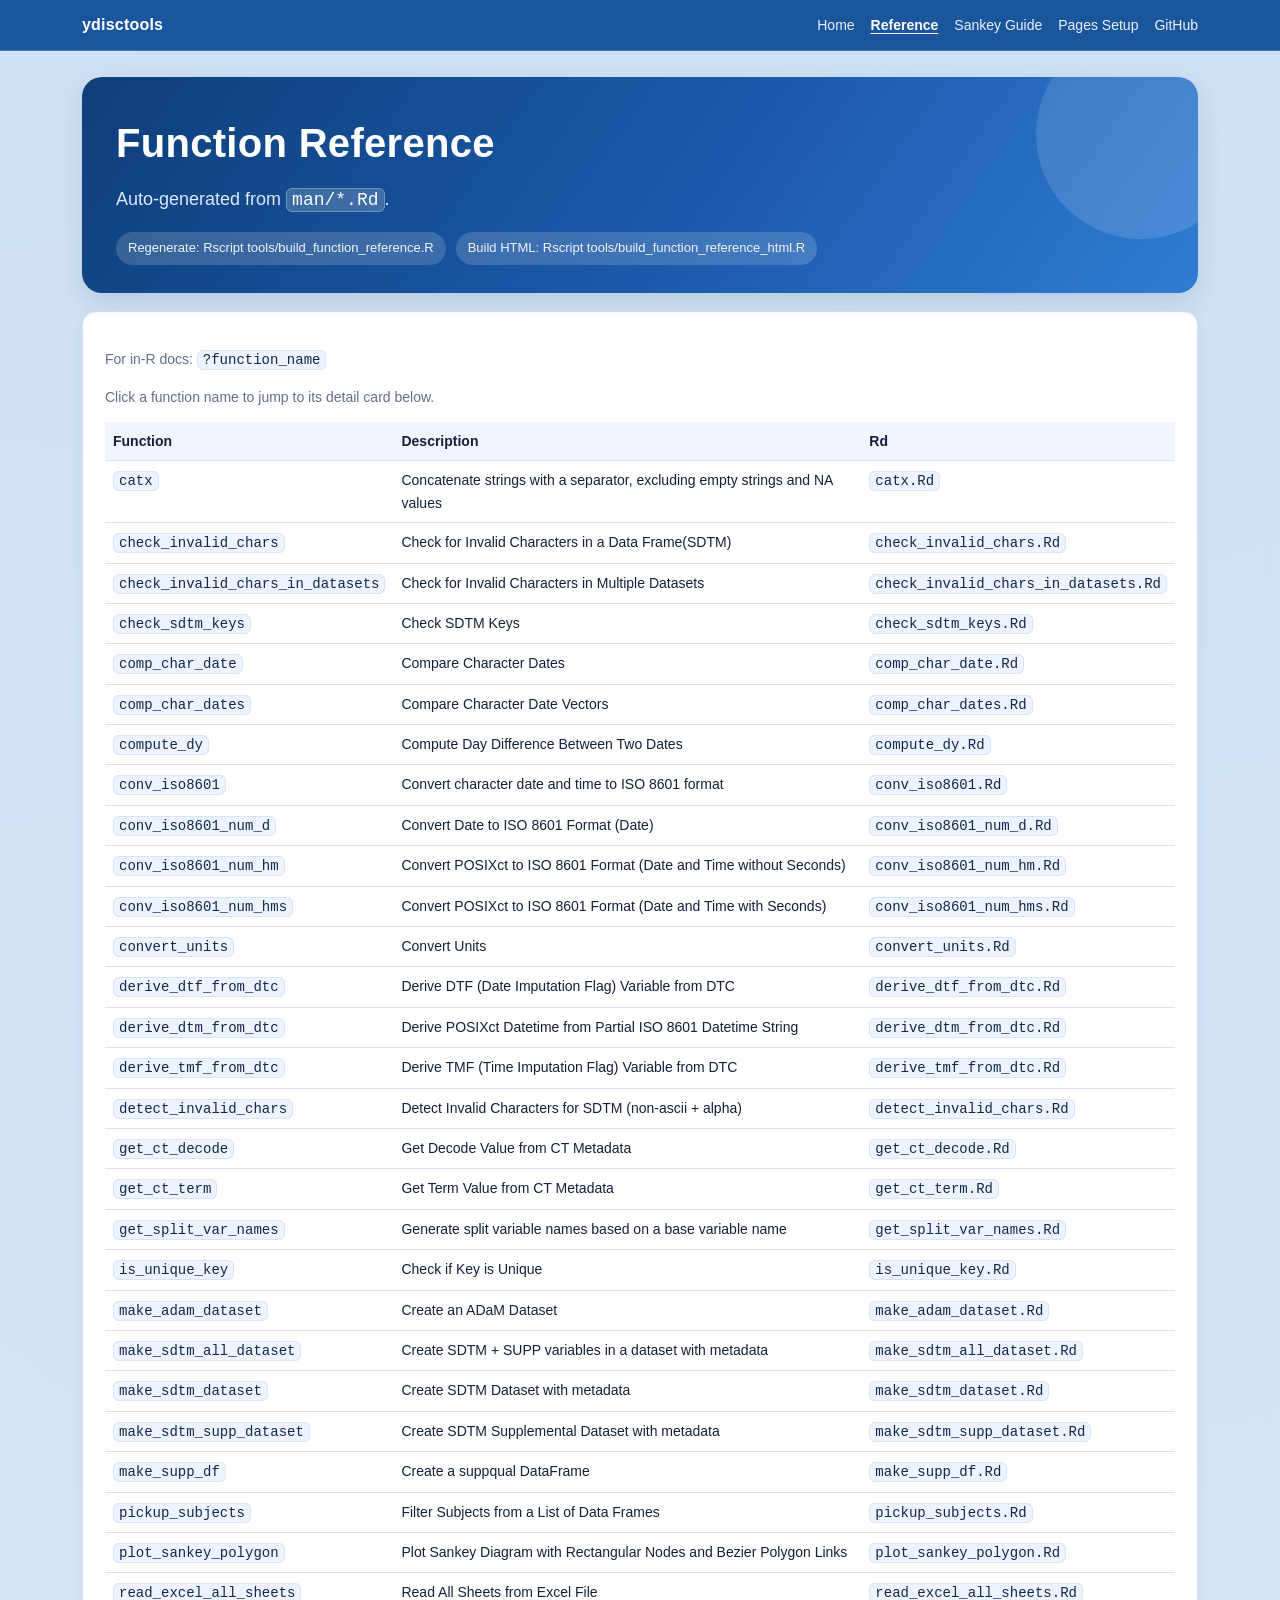
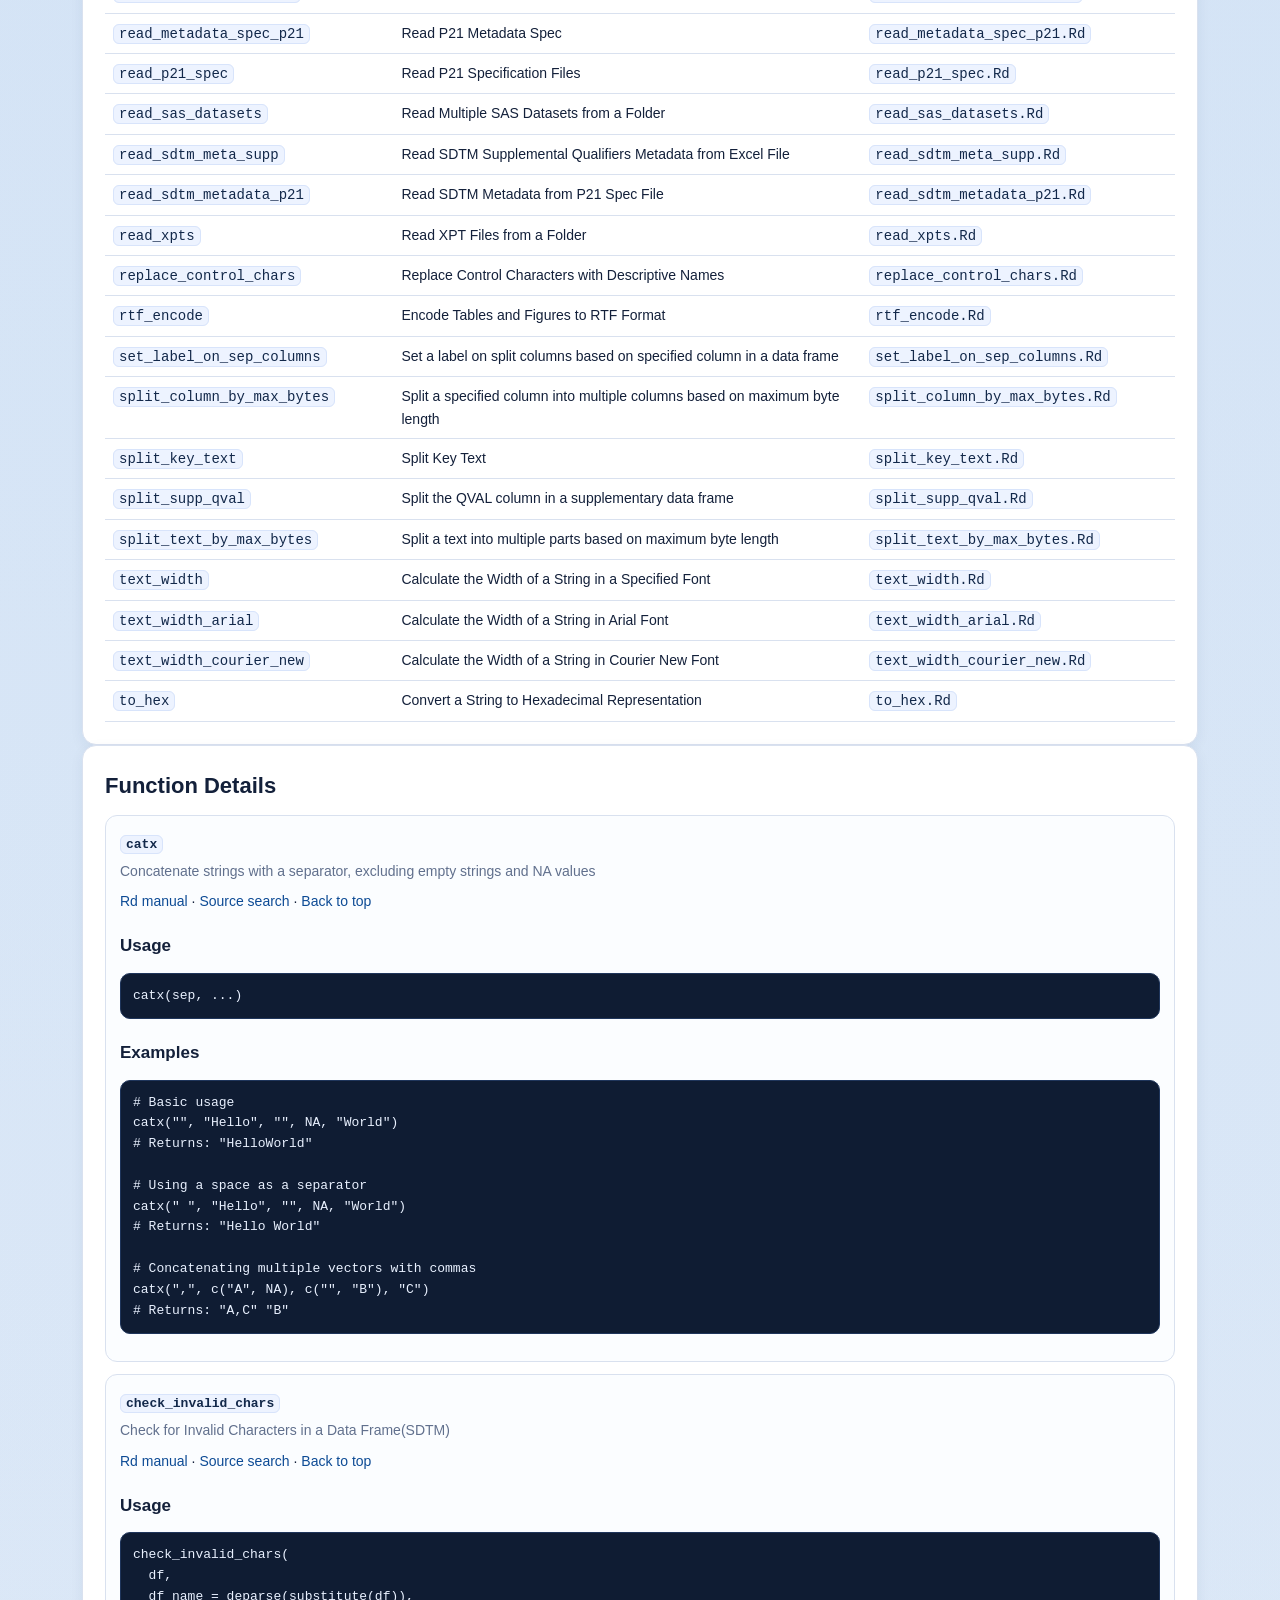
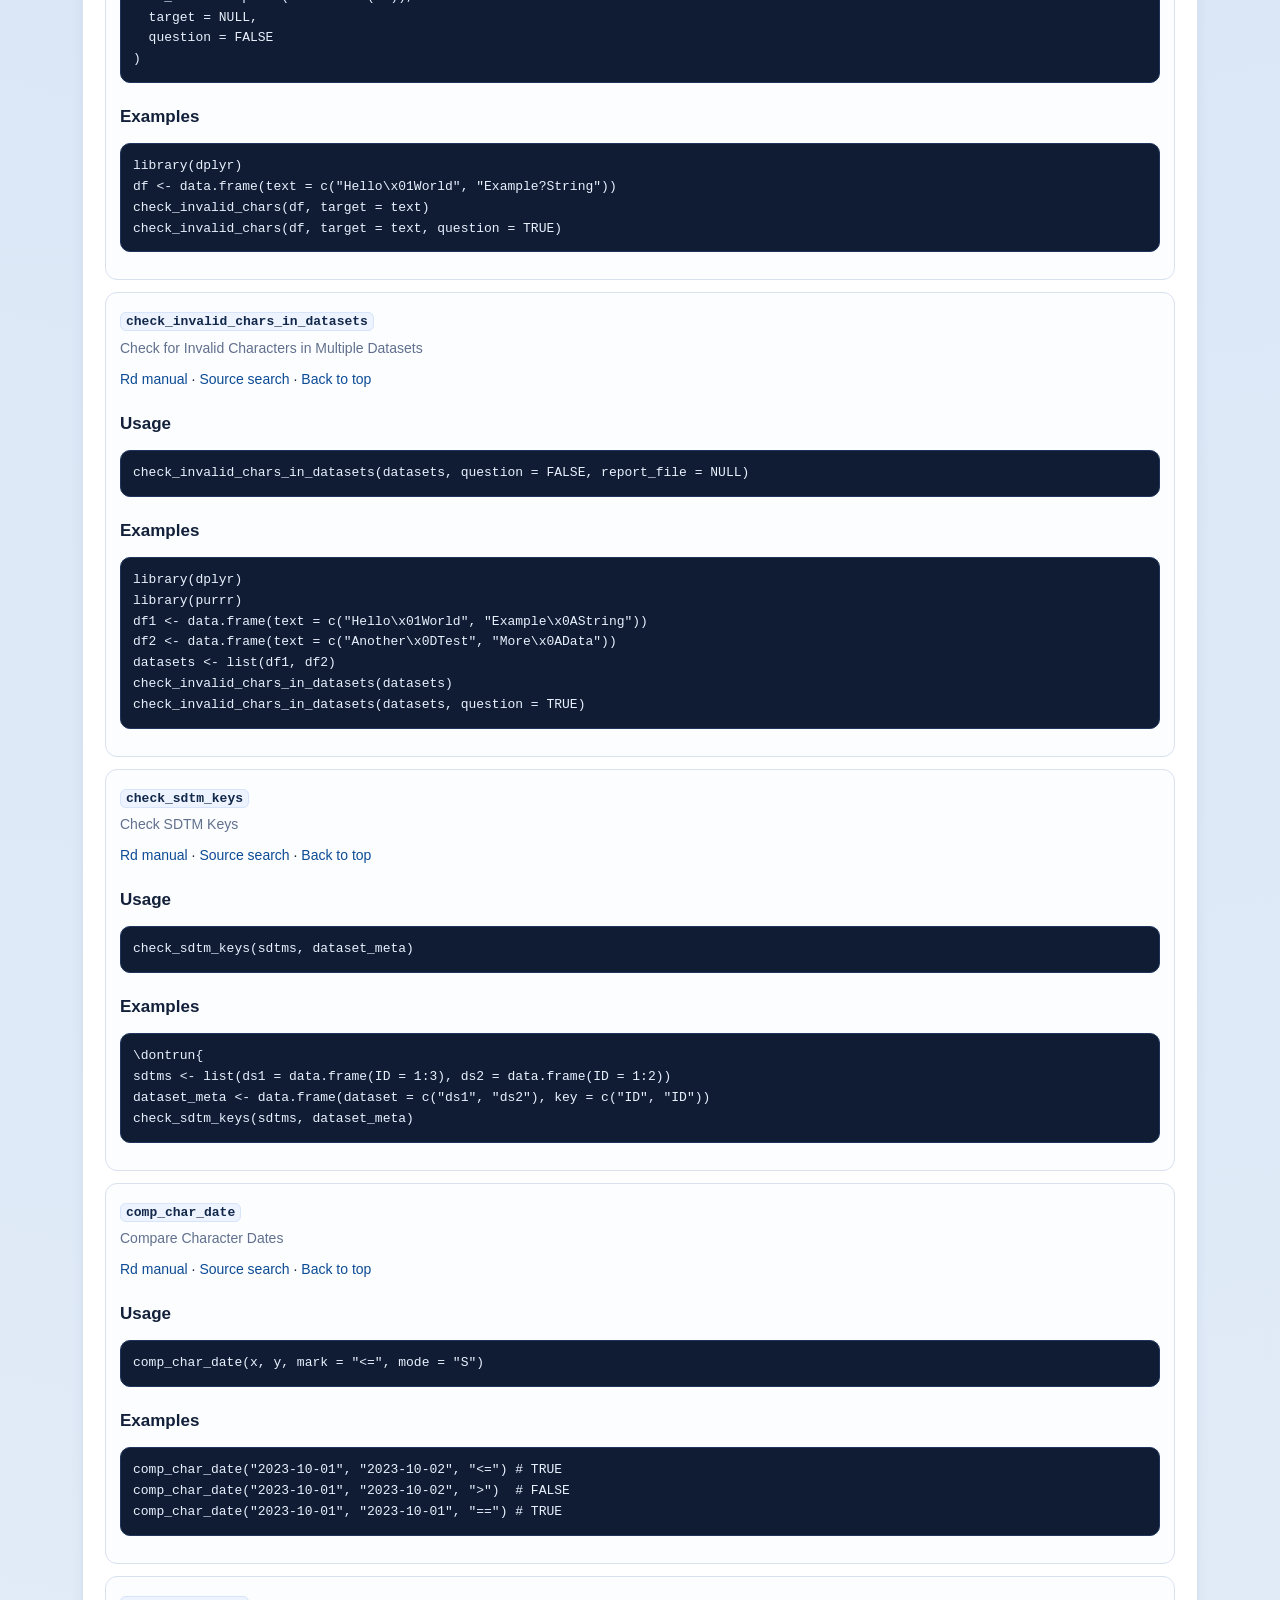
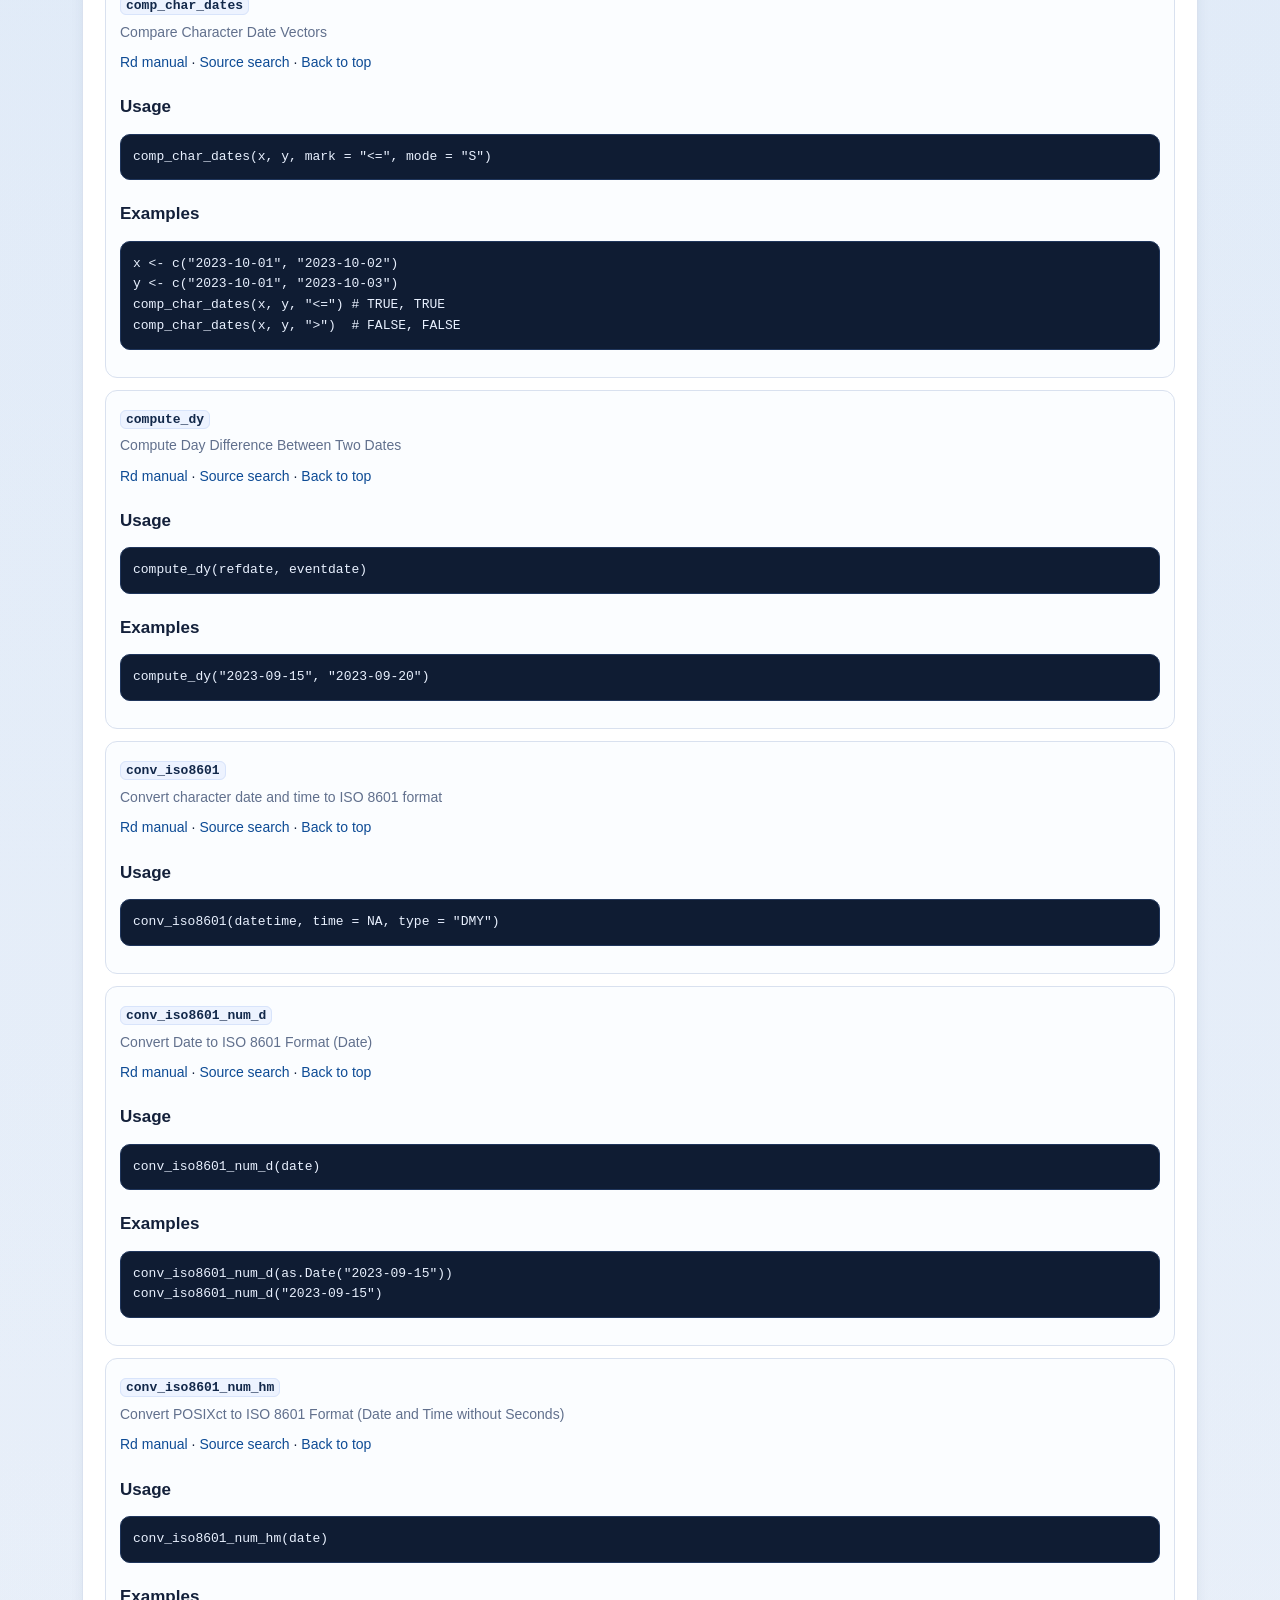
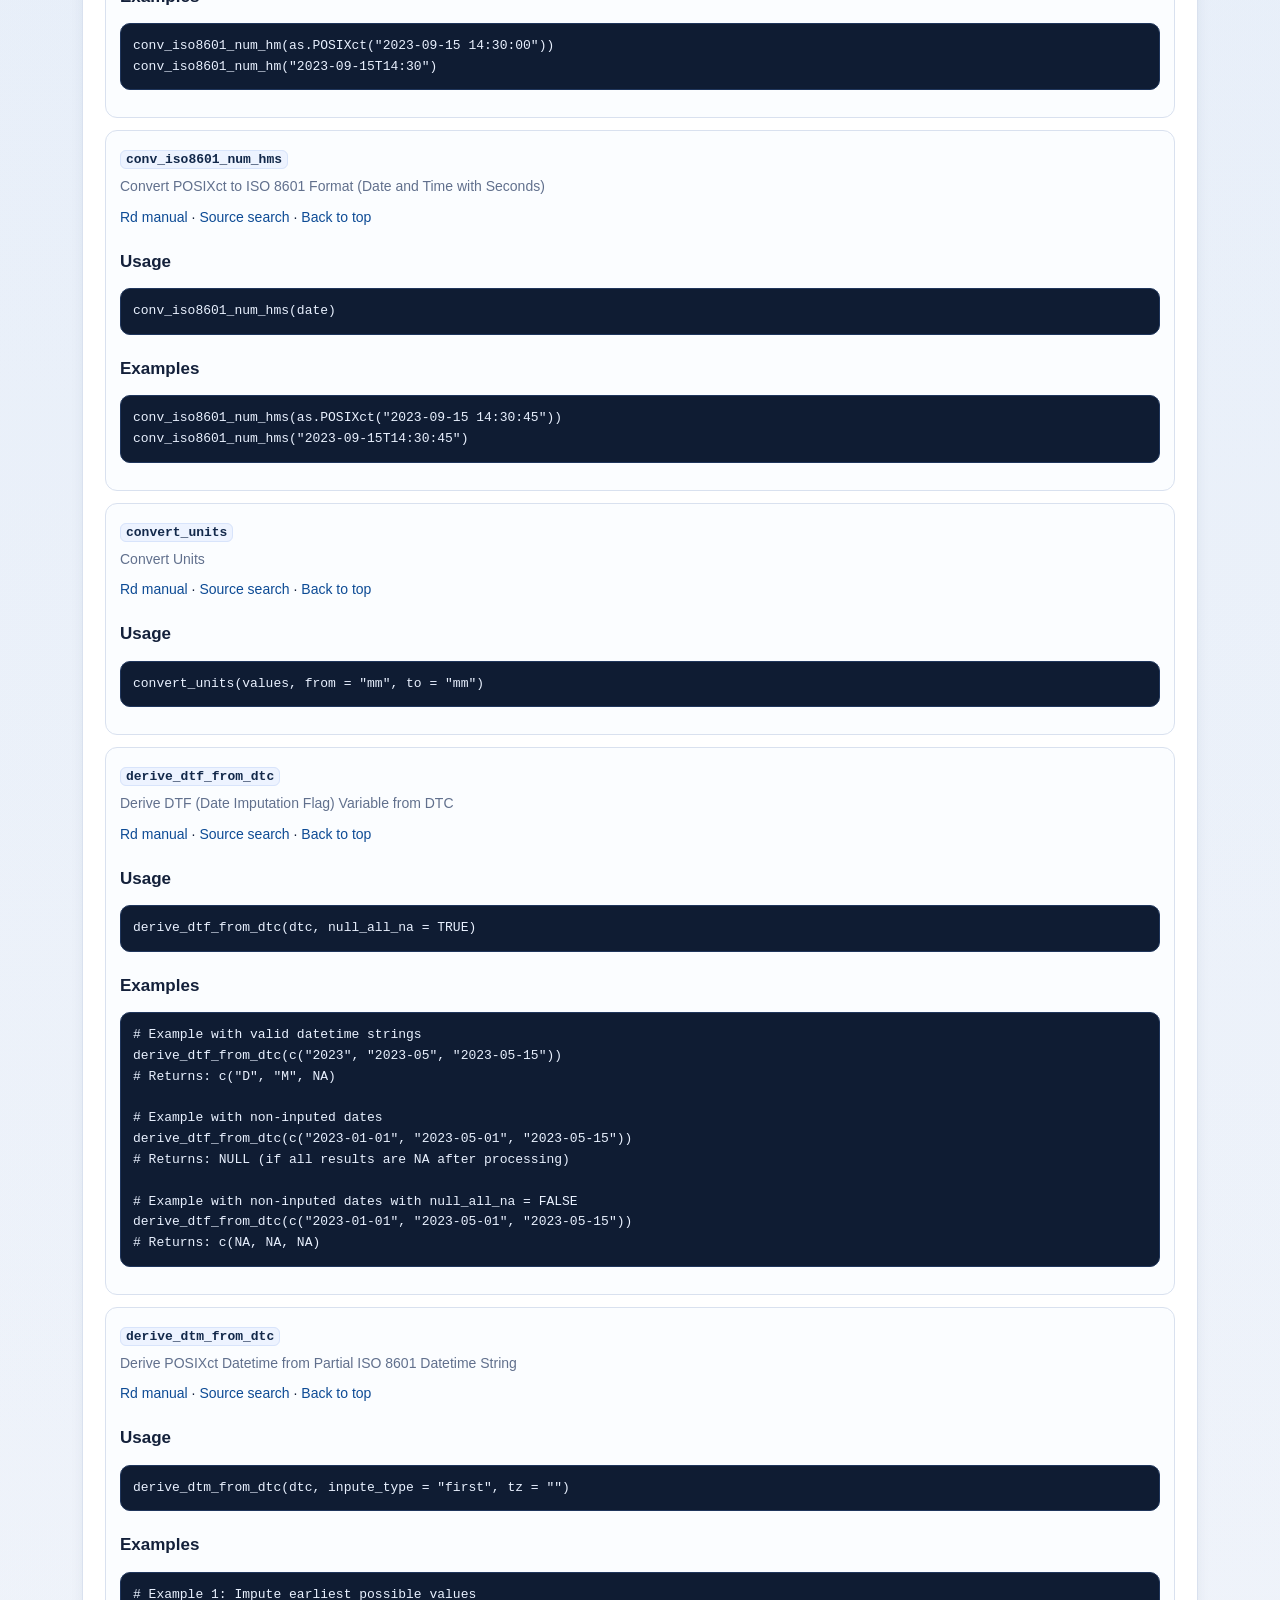
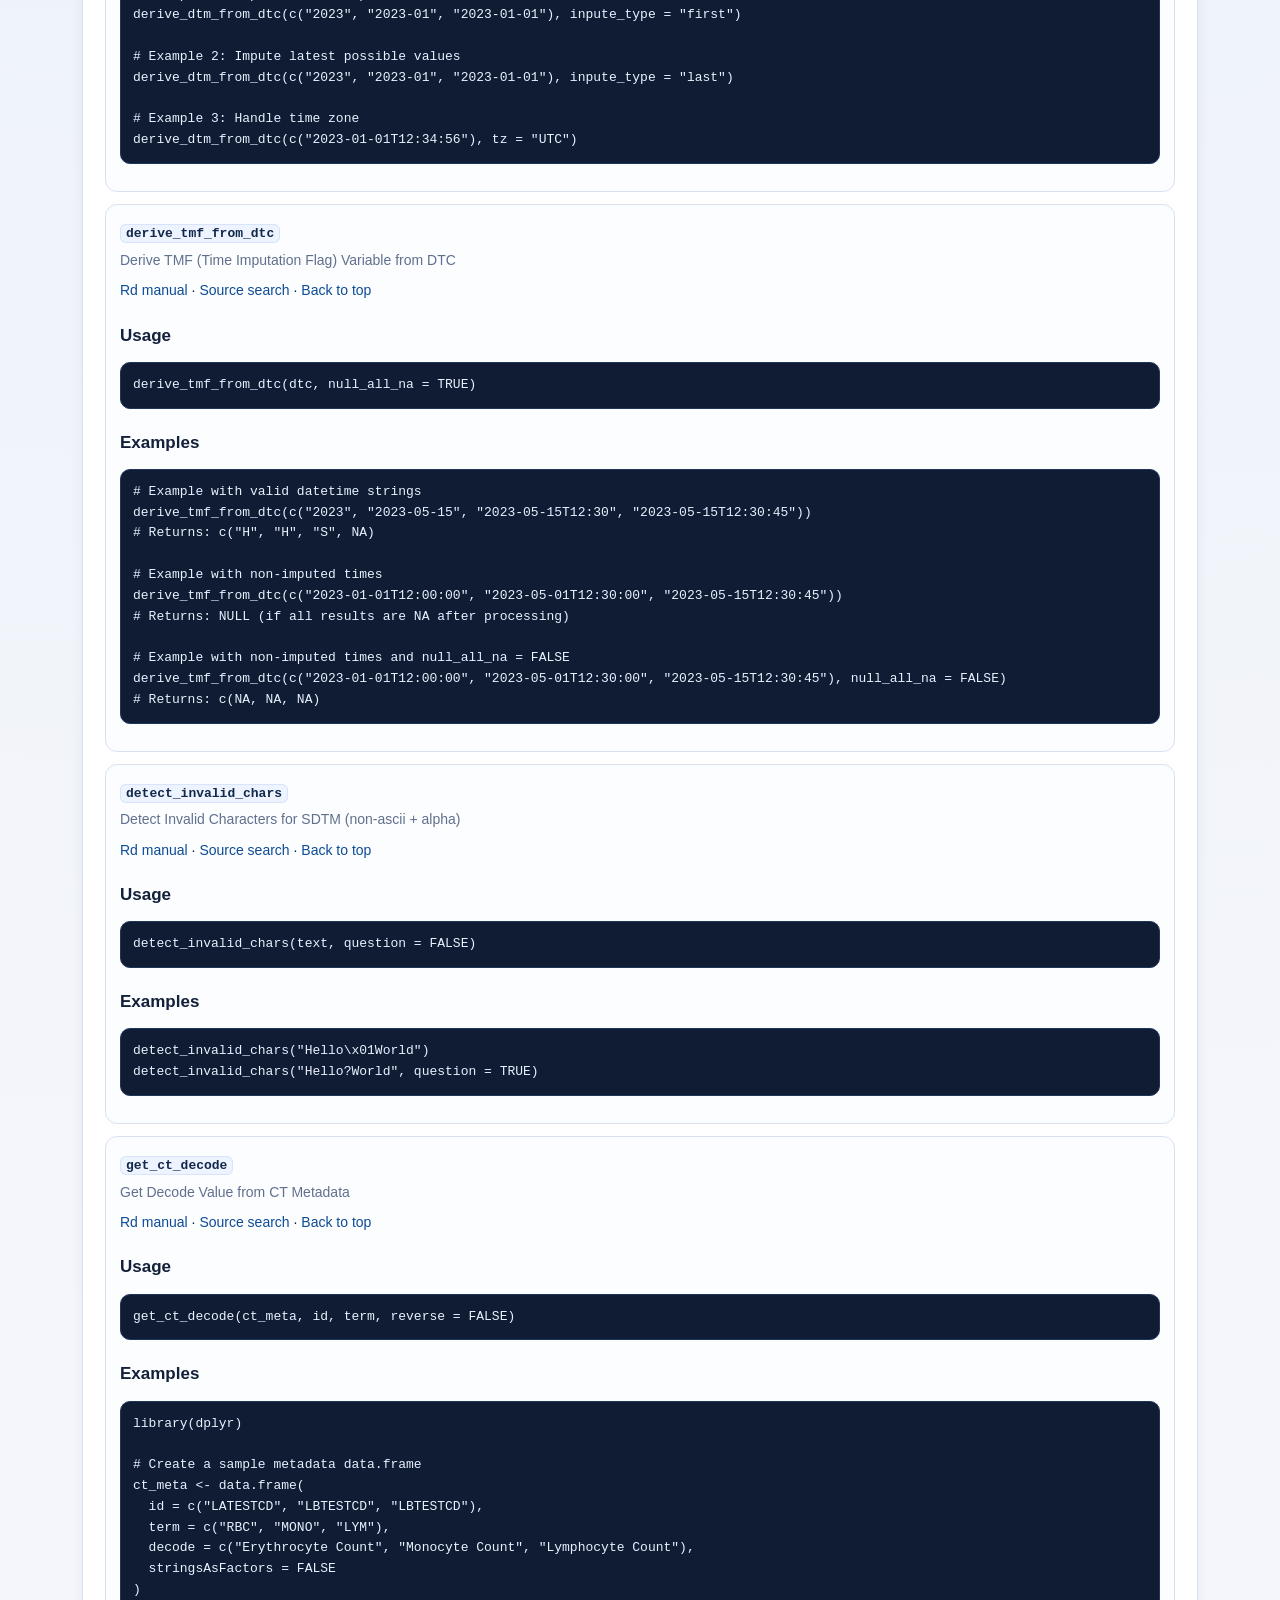
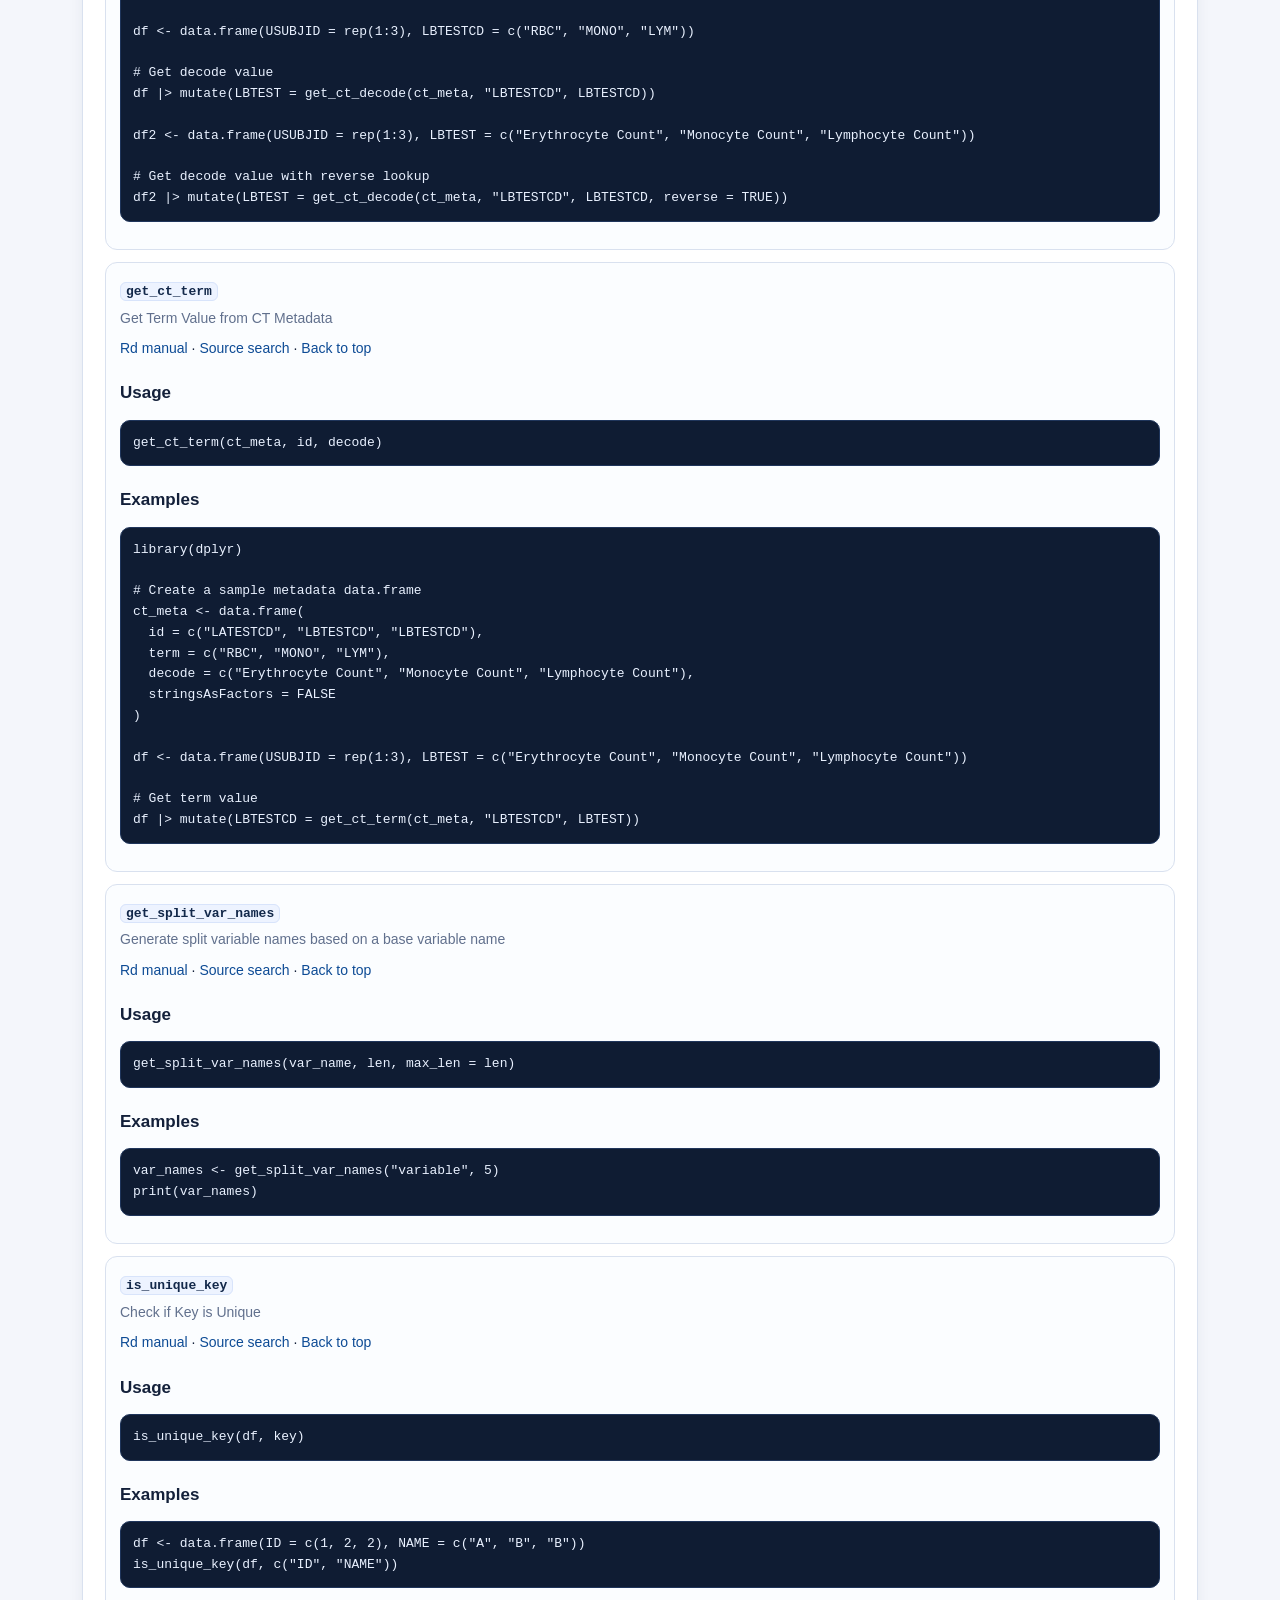
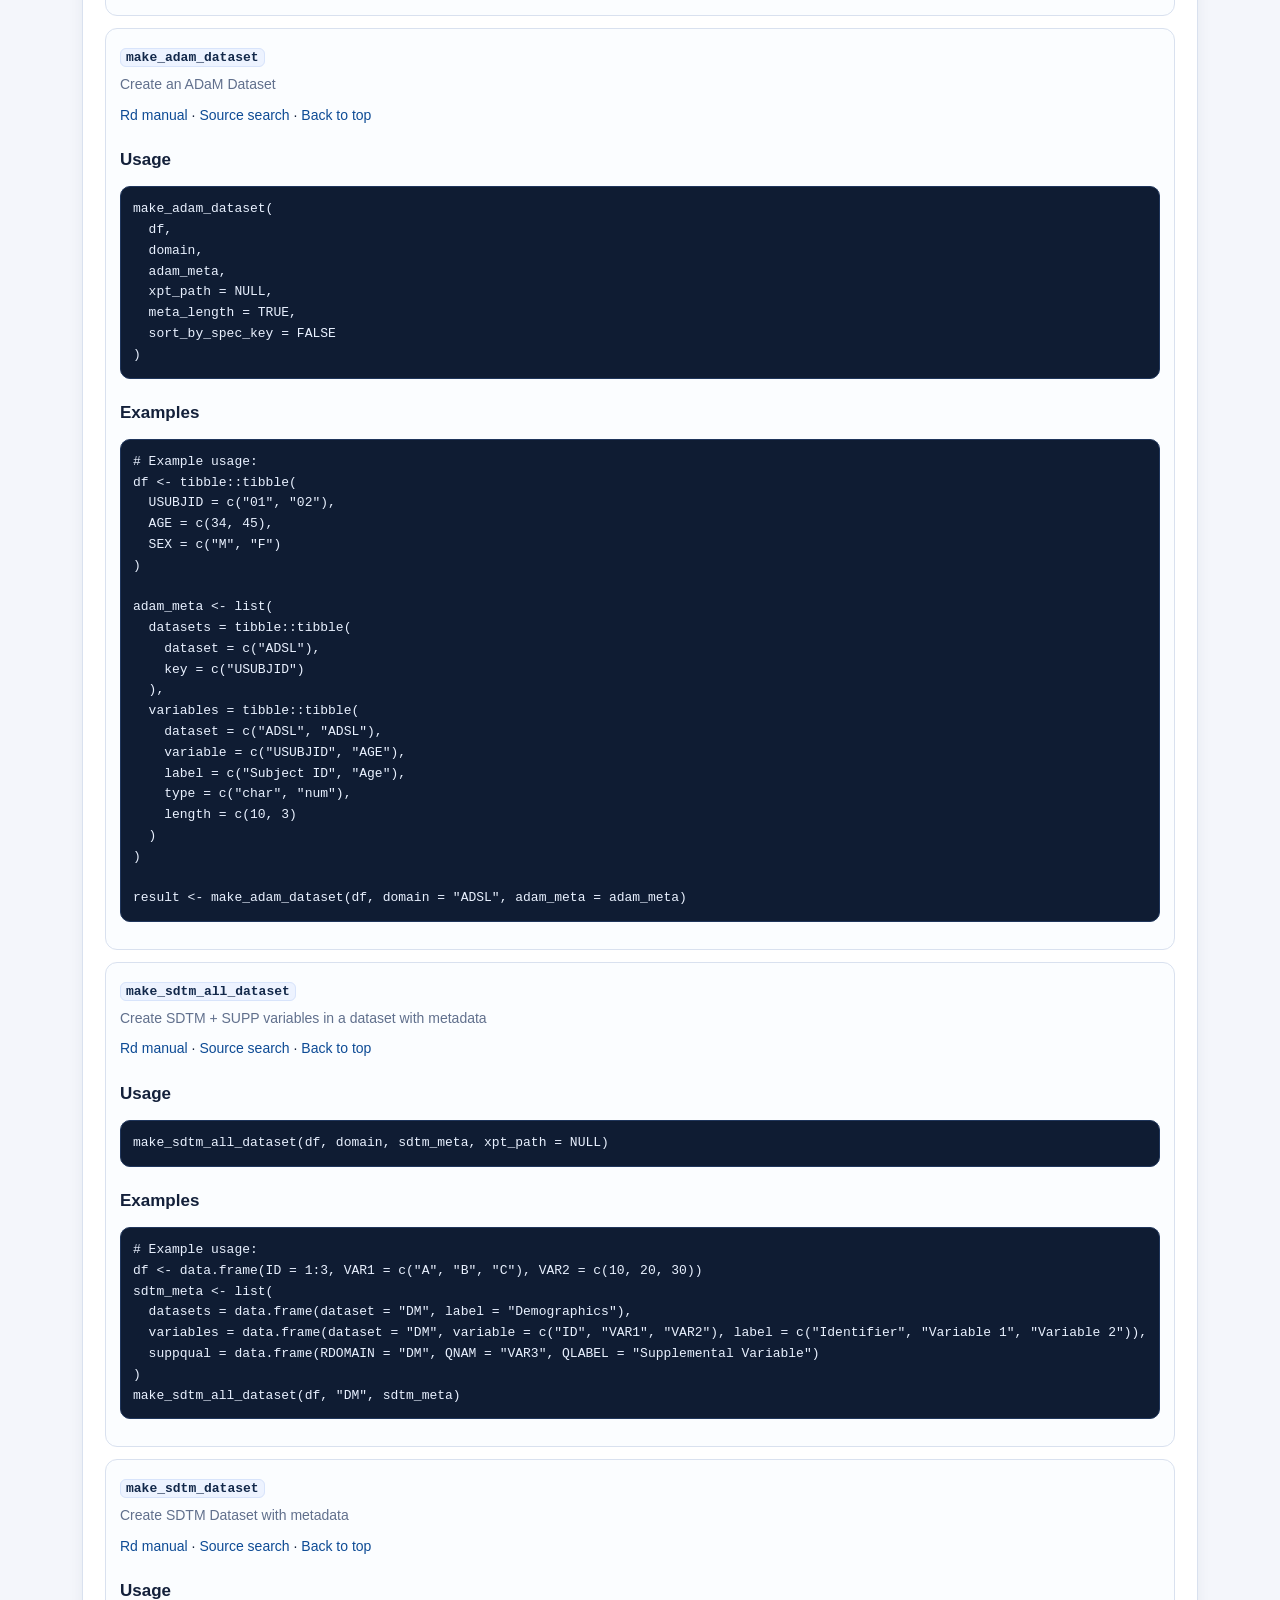
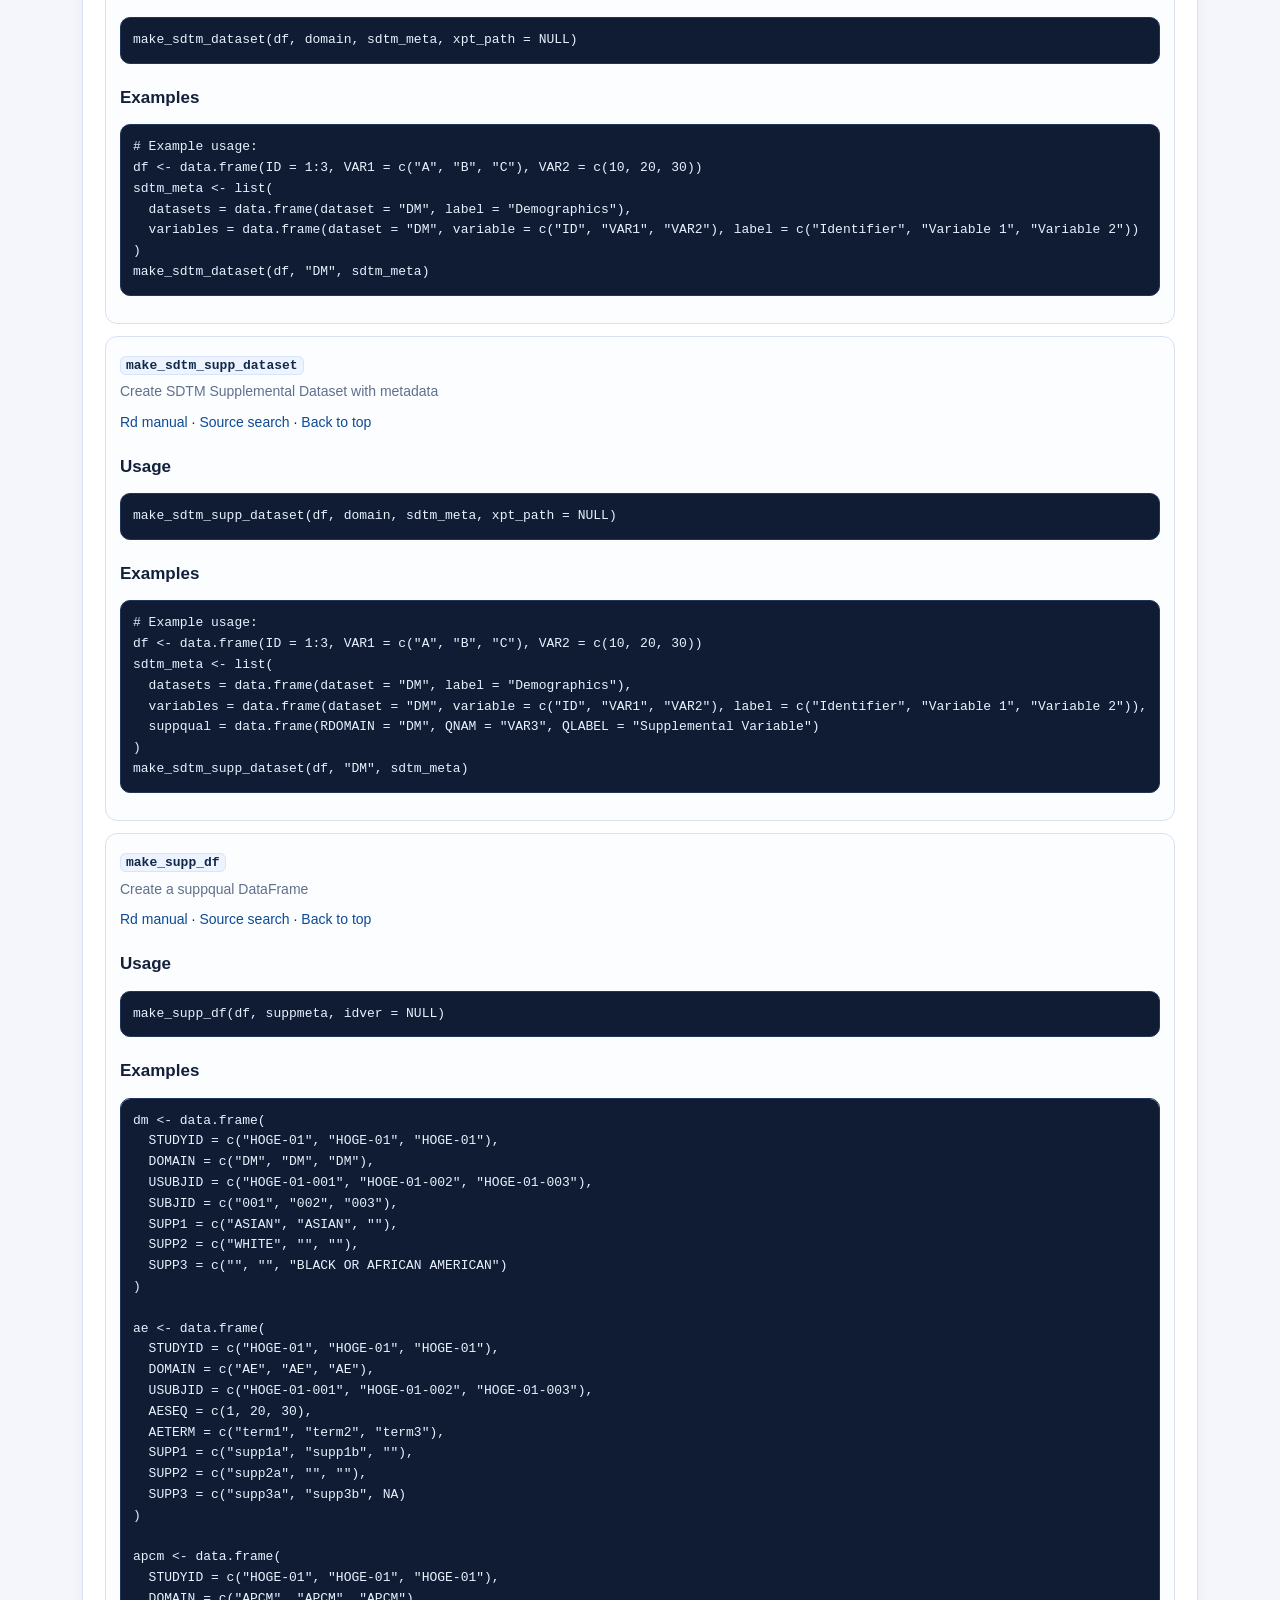
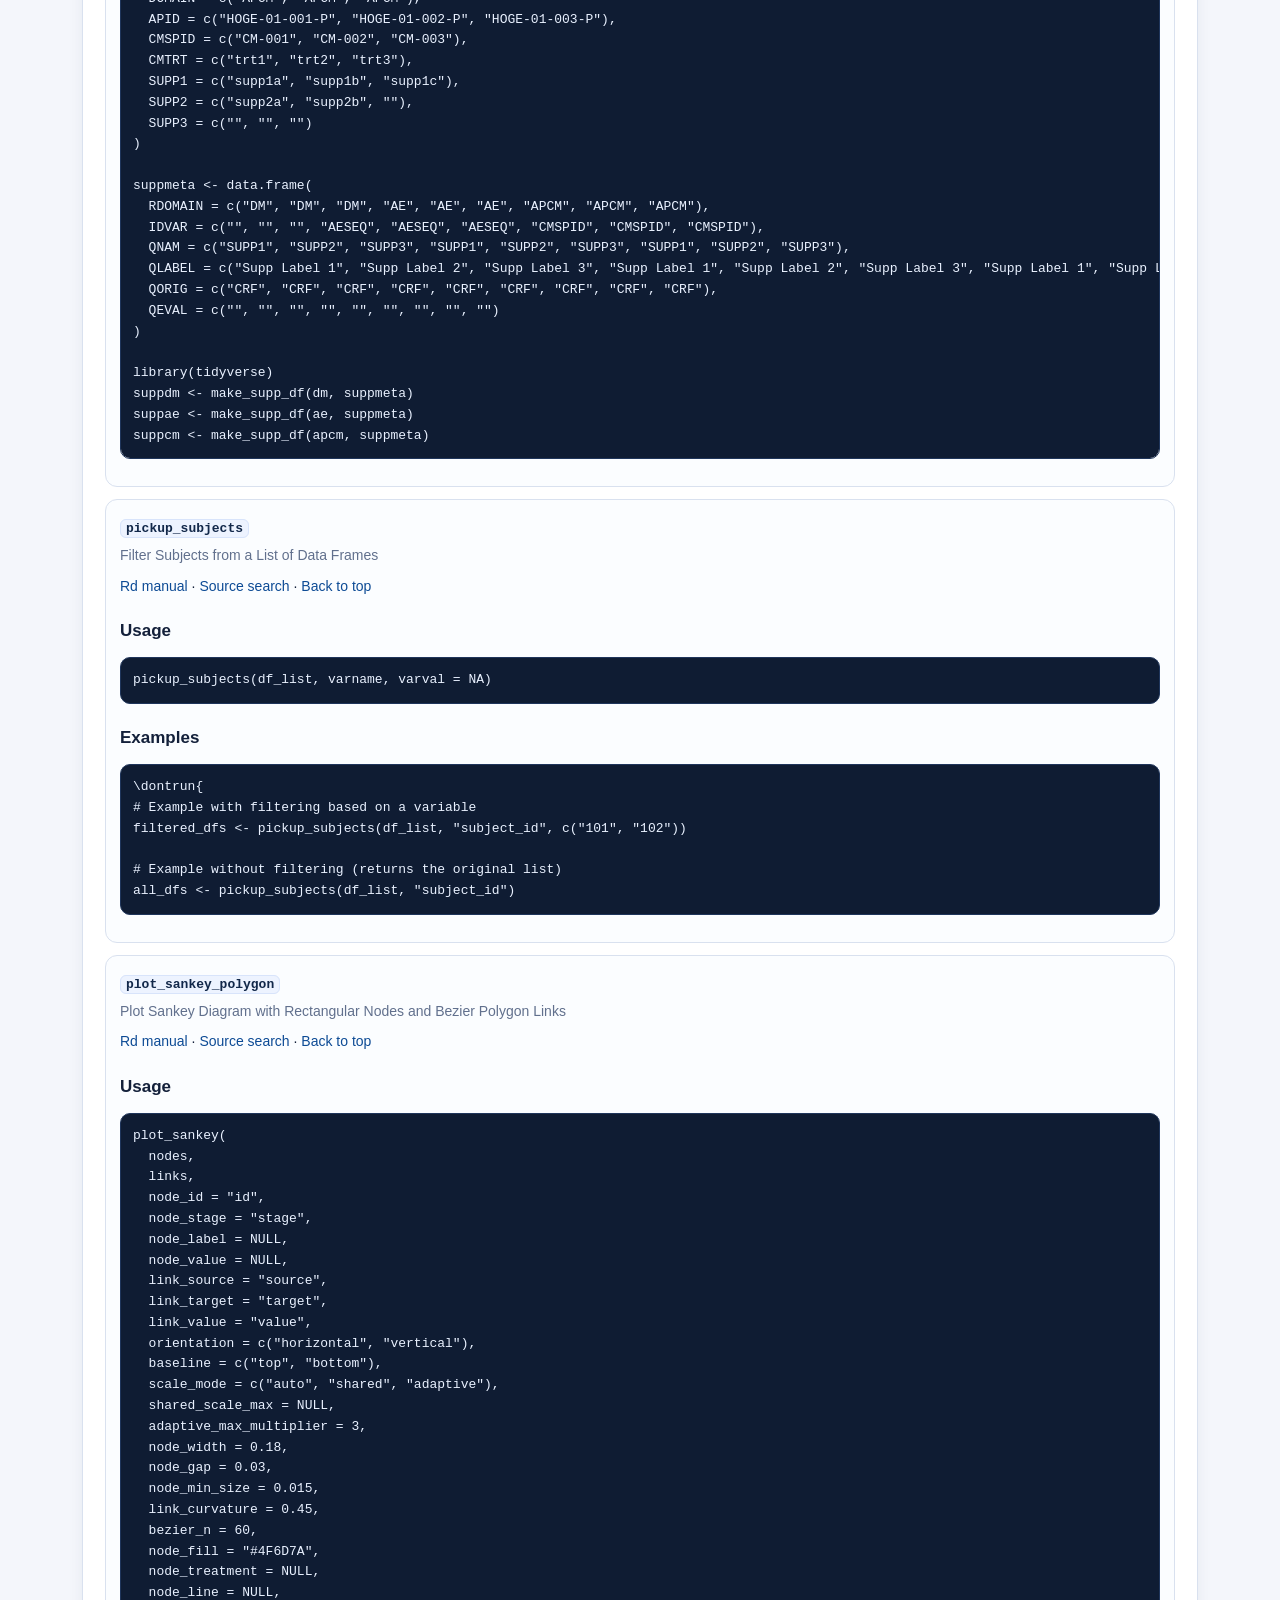
==== commit bbb749cb: "Rename Sankey API and fix shared-scale visual range" ====
--- a/docs/FUNCTION_REFERENCE.html
+++ b/docs/FUNCTION_REFERENCE.html
@@ -308,7 +308,7 @@
 
 # Example without filtering (returns the original list)
 all_dfs &lt;- pickup_subjects(df_list, "subject_id")</code></pre></article>
-<article id="fn-plot-sankey-polygon" class="doc-card" style="margin-bottom:12px;"><strong><code>plot_sankey_polygon</code></strong><div class="meta">Plot Sankey Diagram with Rectangular Nodes and Bezier Polygon Links</div><div style="margin-top:8px;font-size:14px;"><a href="https://github.com/ichirio/ydisctools/blob/main/man/plot_sankey_polygon.Rd">Rd manual</a> · <a href="https://github.com/ichirio/ydisctools/search?q=plot_sankey_polygon&type=code">Source search</a> · <a href="#top">Back to top</a></div><h3>Usage</h3><pre><code>plot_sankey_polygon(
+<article id="fn-plot-sankey-polygon" class="doc-card" style="margin-bottom:12px;"><strong><code>plot_sankey_polygon</code></strong><div class="meta">Plot Sankey Diagram with Rectangular Nodes and Bezier Polygon Links</div><div style="margin-top:8px;font-size:14px;"><a href="https://github.com/ichirio/ydisctools/blob/main/man/plot_sankey_polygon.Rd">Rd manual</a> · <a href="https://github.com/ichirio/ydisctools/search?q=plot_sankey_polygon&type=code">Source search</a> · <a href="#top">Back to top</a></div><h3>Usage</h3><pre><code>plot_sankey(
   nodes,
   links,
   node_id = "id",
@@ -358,7 +358,7 @@
   stringsAsFactors = FALSE
 )
 
-plot_sankey_polygon(
+plot_sankey(
   nodes = nodes,
   links = links,
   node_treatment = "treatment",
--- a/docs/assets/site.css
+++ b/docs/assets/site.css
@@ -267,6 +267,7 @@
   border: 1px solid #d8e4fb;
   border-radius: 6px;
   padding: 1px 5px;
+  color: #12284a;
 }
 
 pre {
@@ -275,6 +276,20 @@
   border-radius: 10px;
   padding: 12px;
   overflow-x: auto;
+  border: 1px solid #1f355b;
+}
+
+pre code {
+  background: transparent;
+  border: 0;
+  padding: 0;
+  color: inherit;
+}
+
+.hero code {
+  background: rgba(255, 255, 255, 0.18);
+  border: 1px solid rgba(255, 255, 255, 0.28);
+  color: #f6fbff;
 }
 
 .footer {
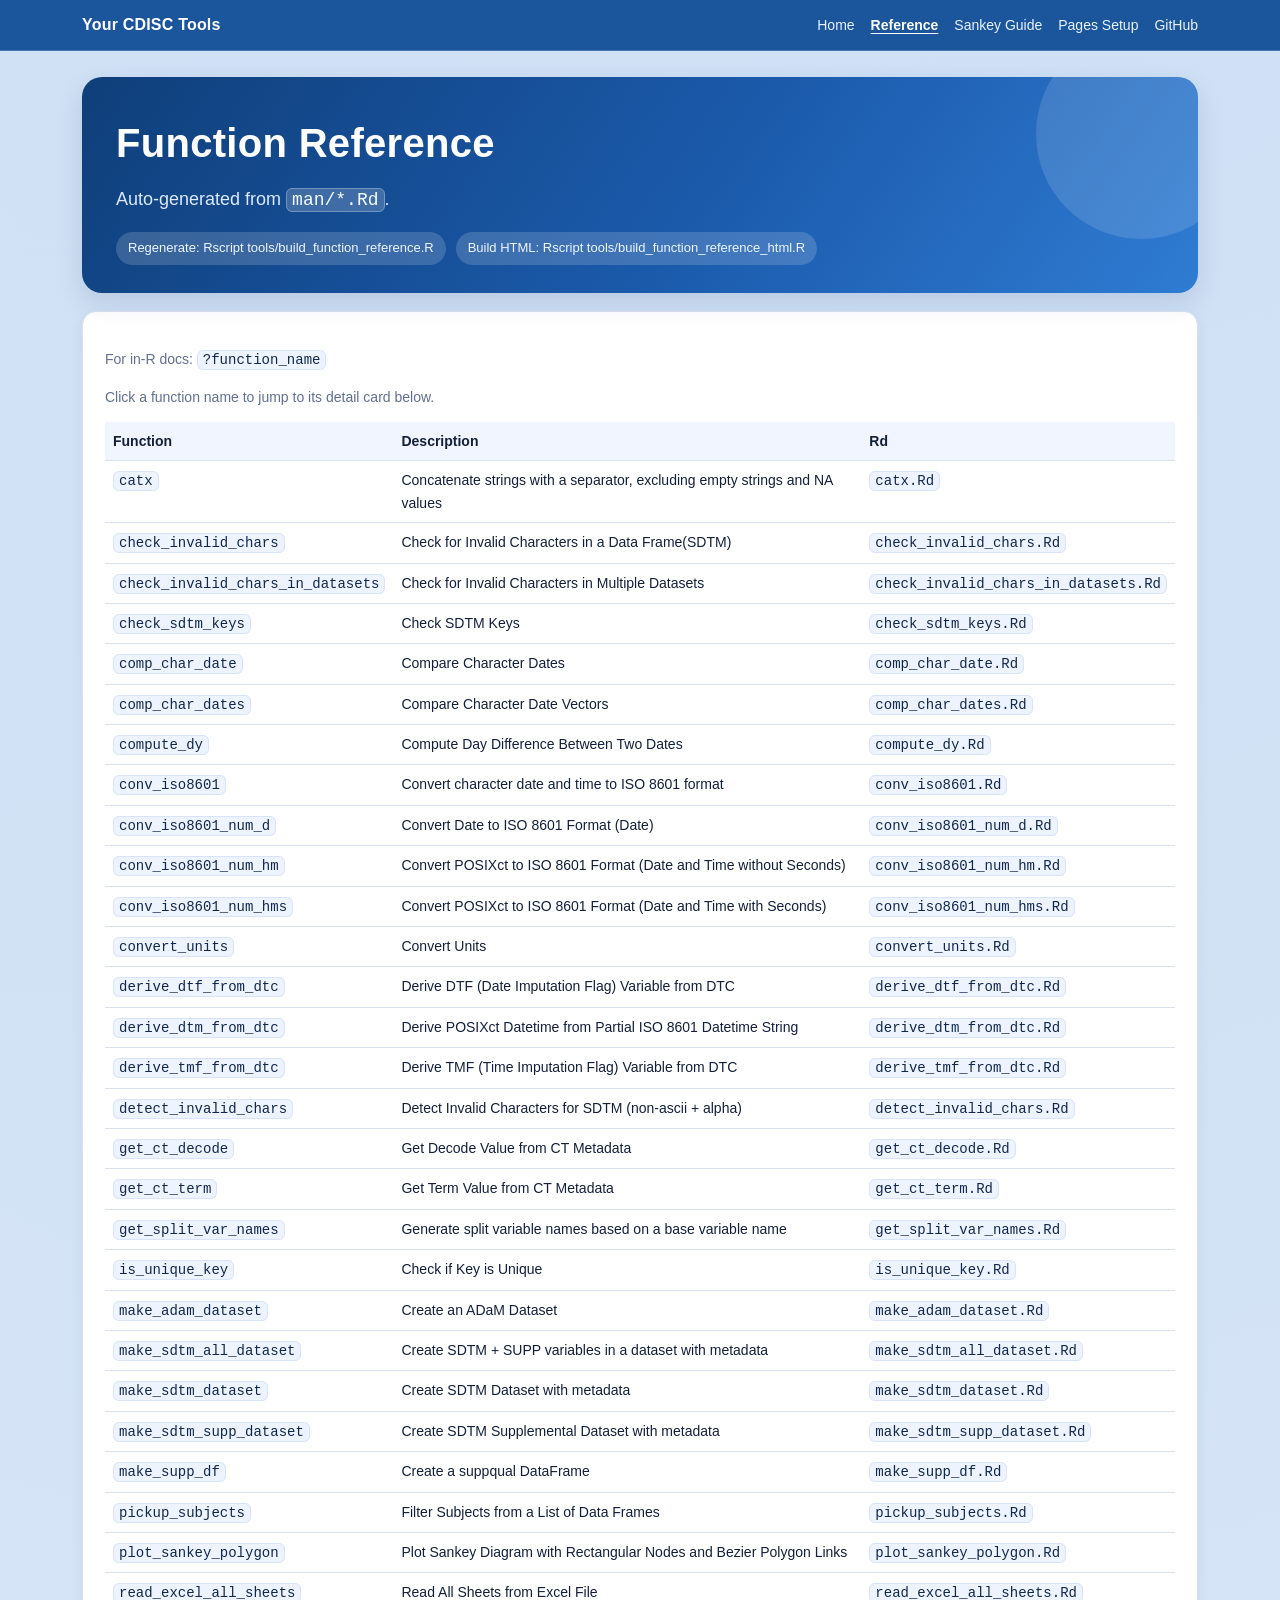
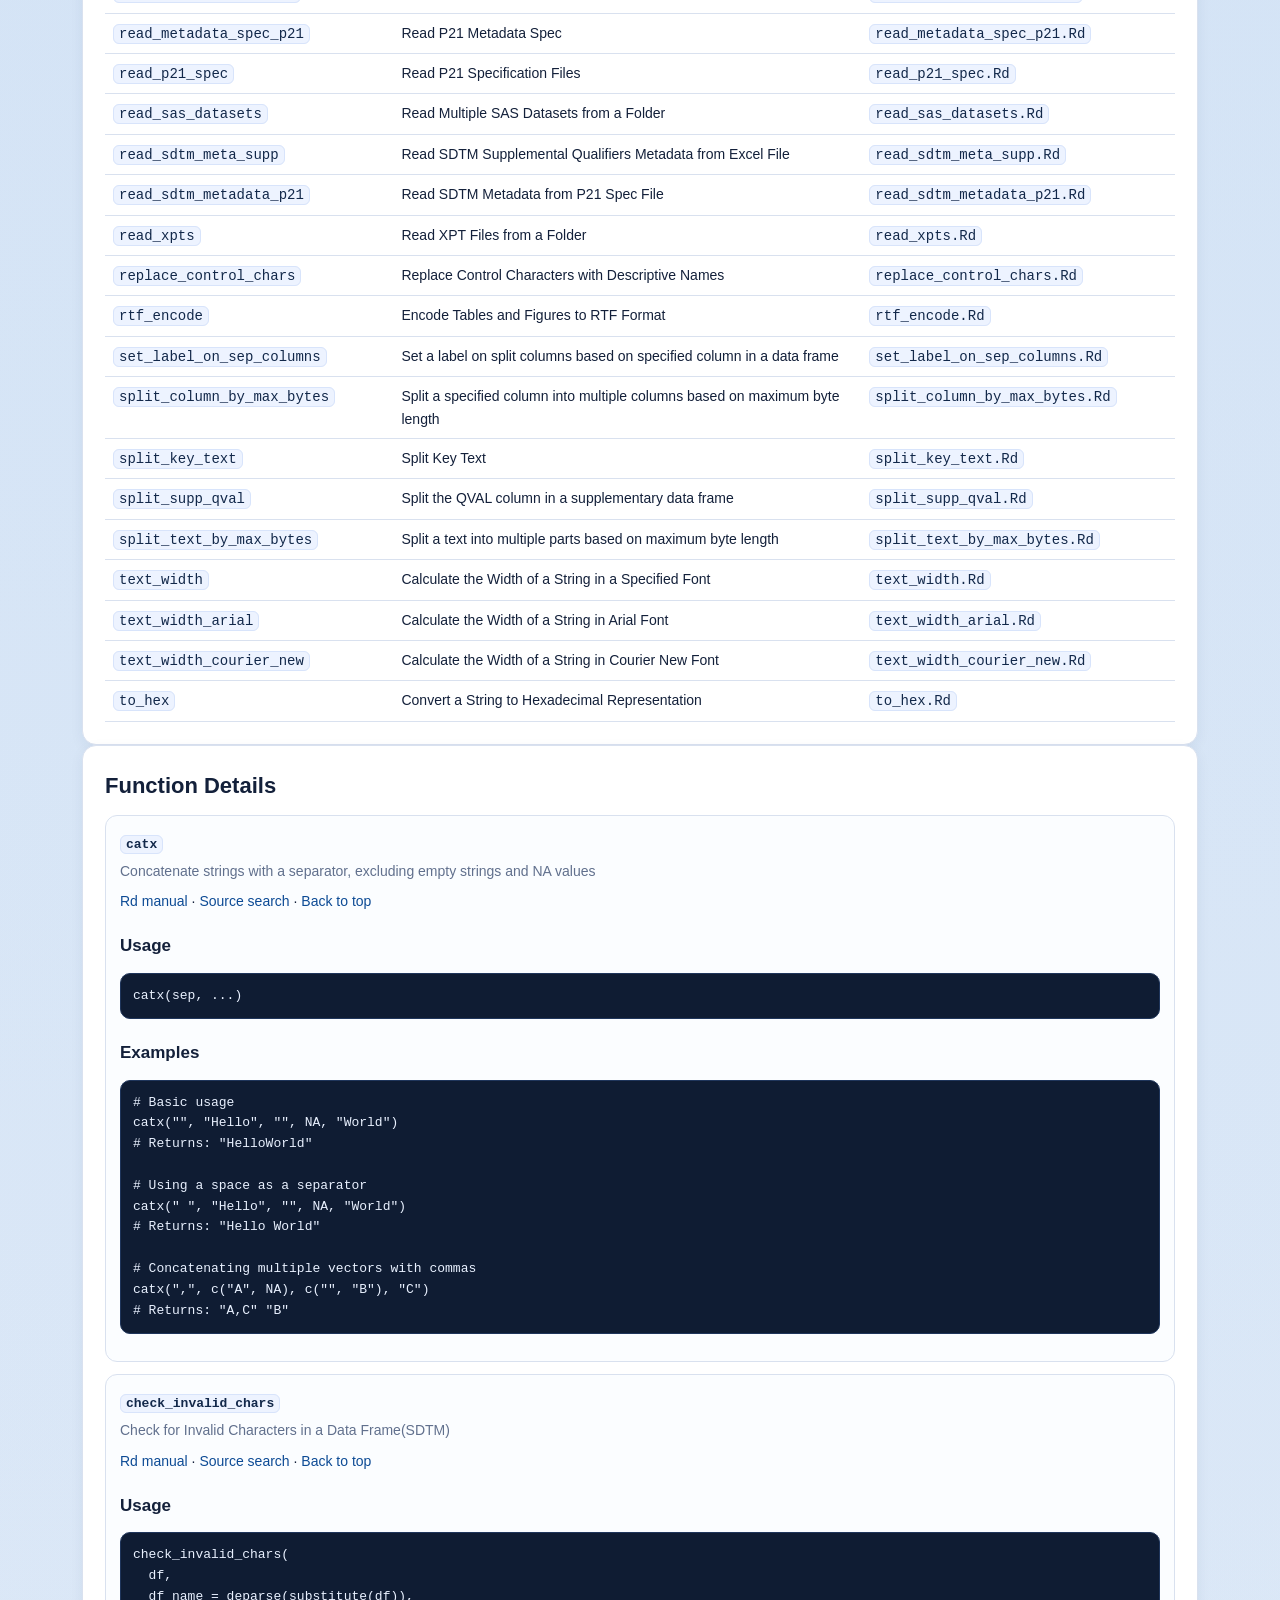
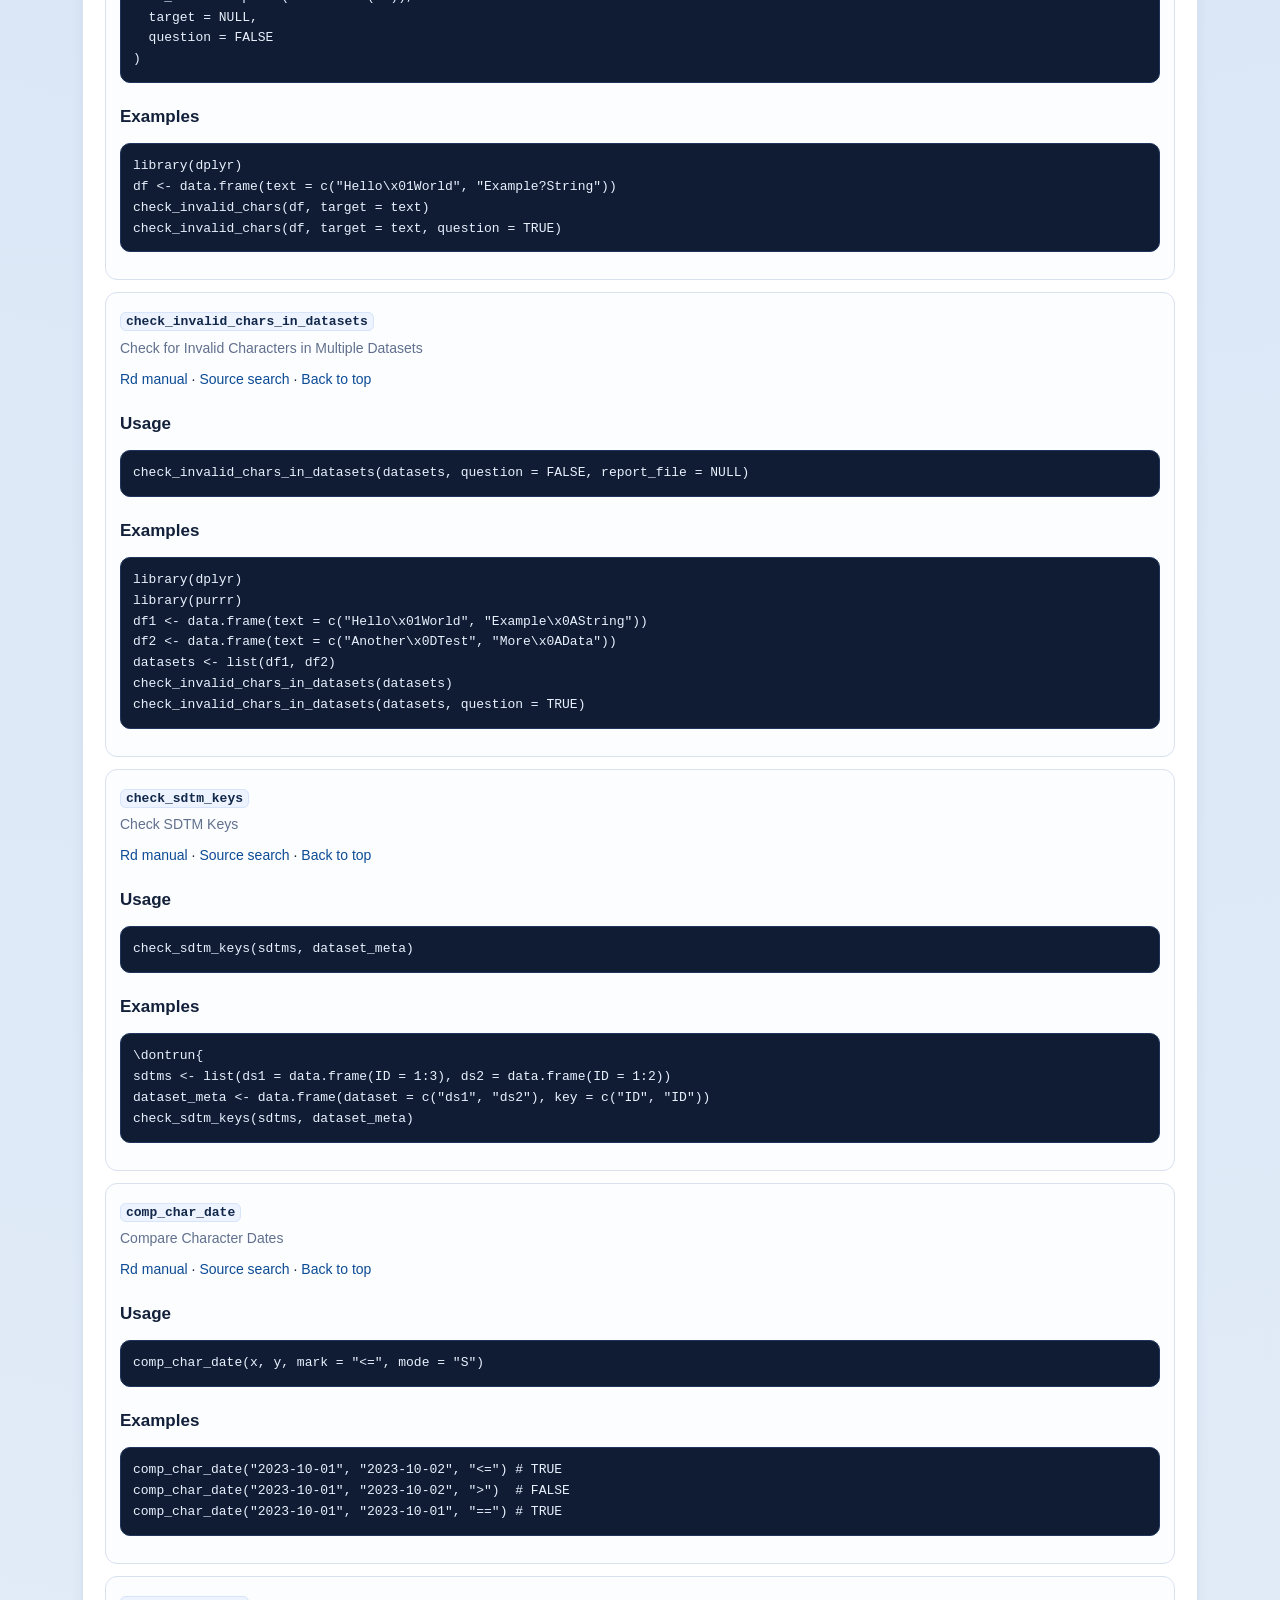
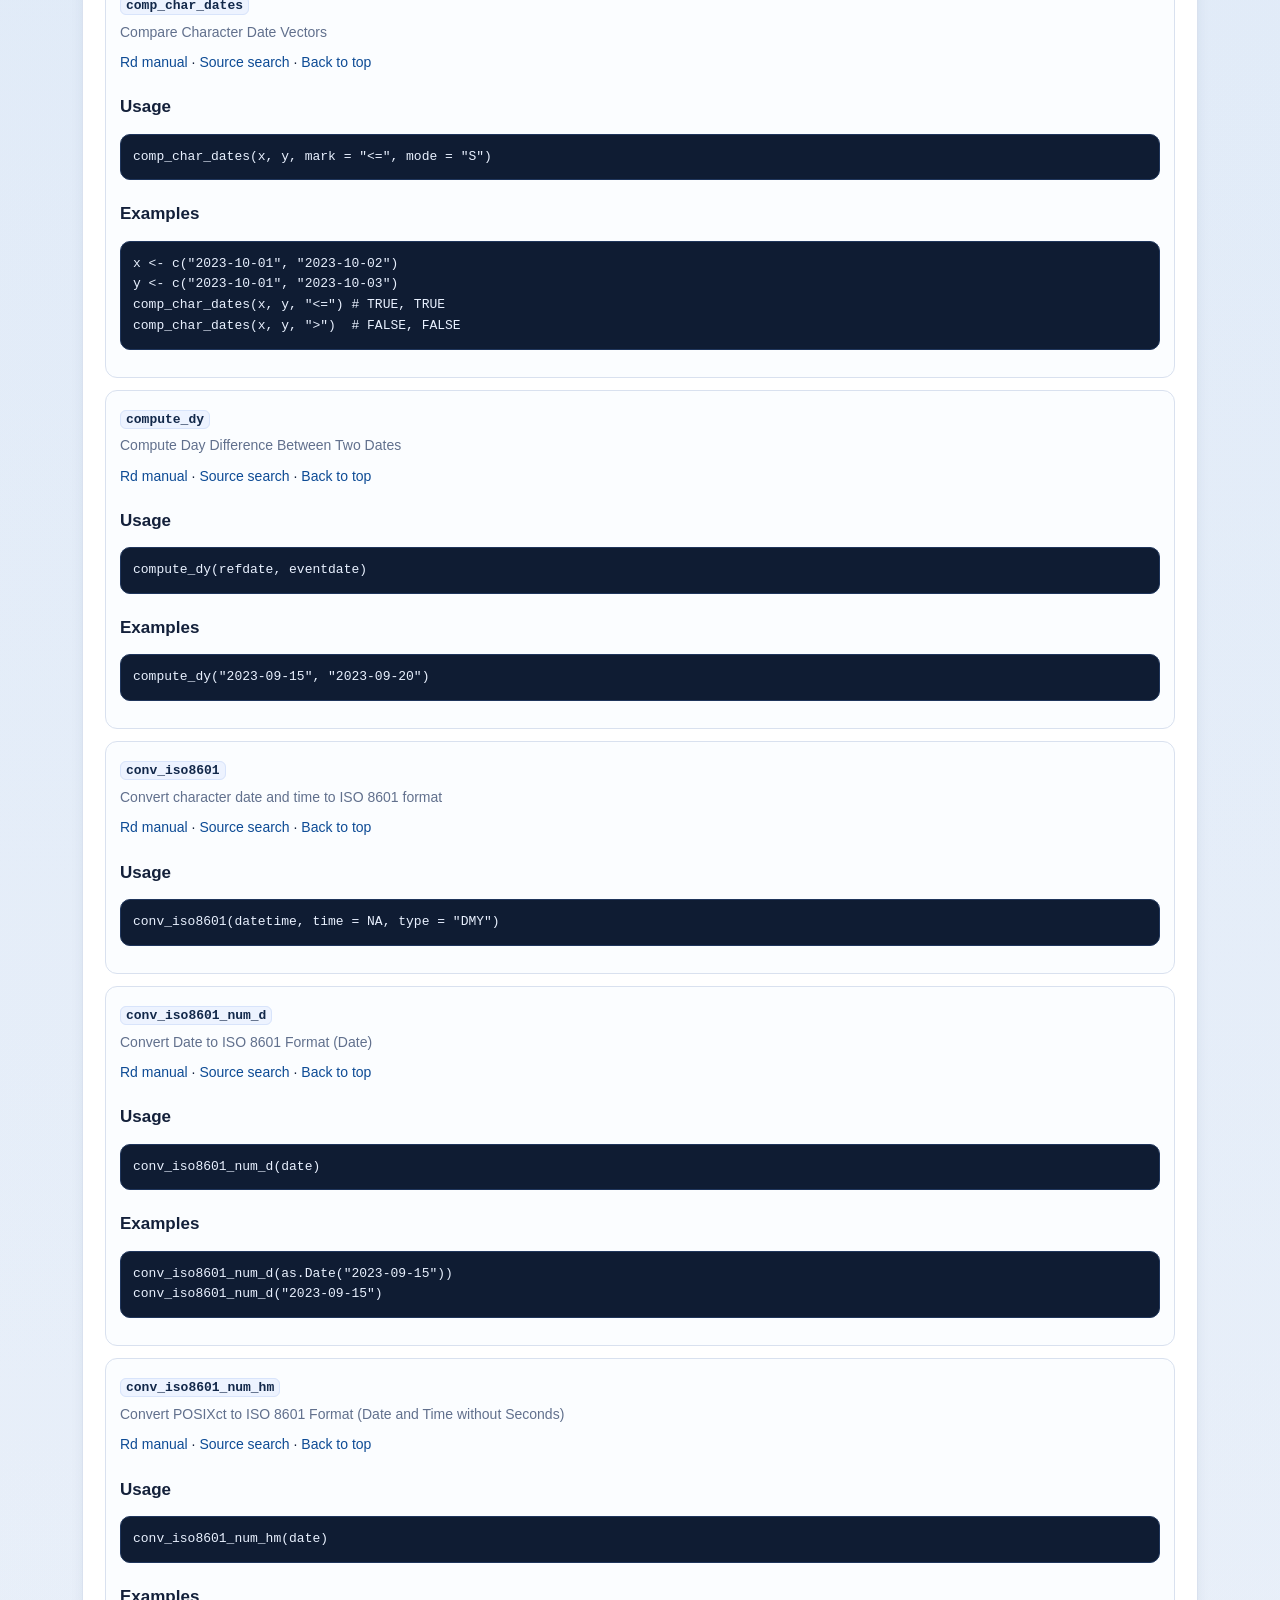
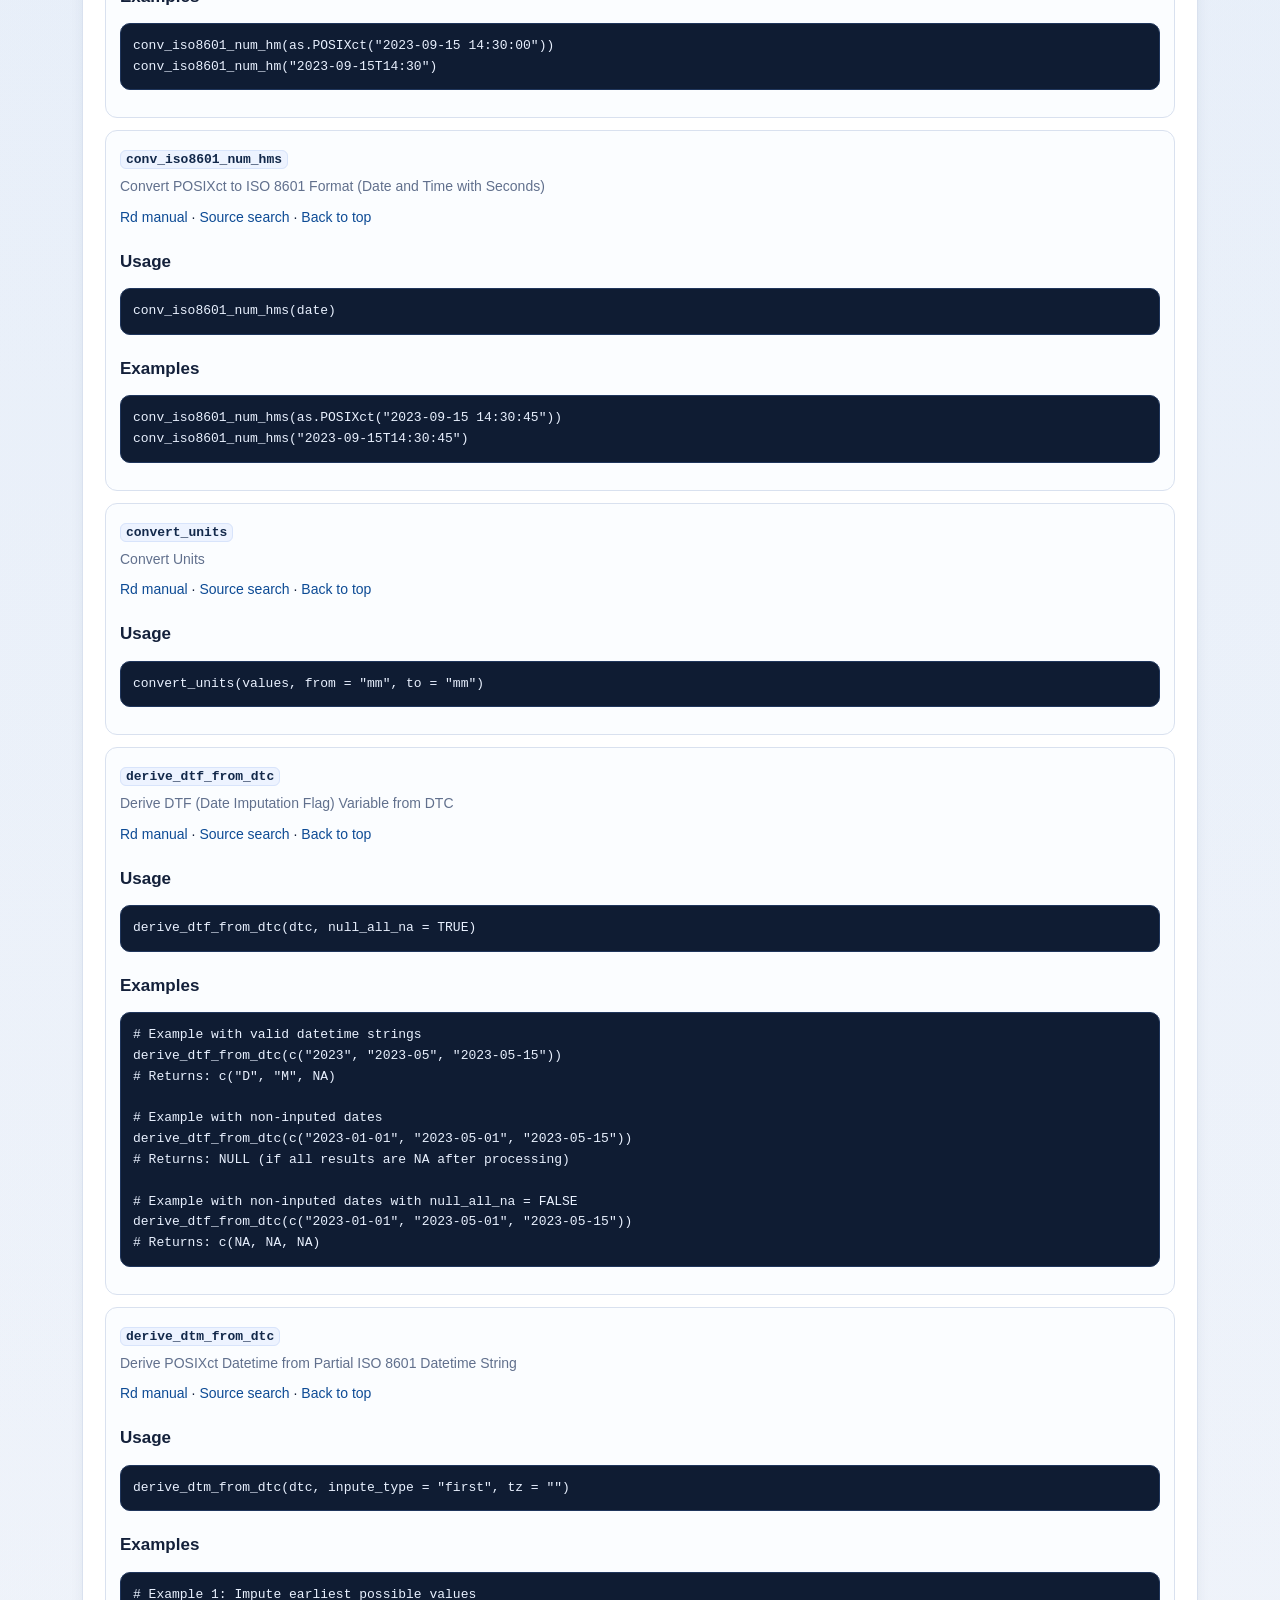
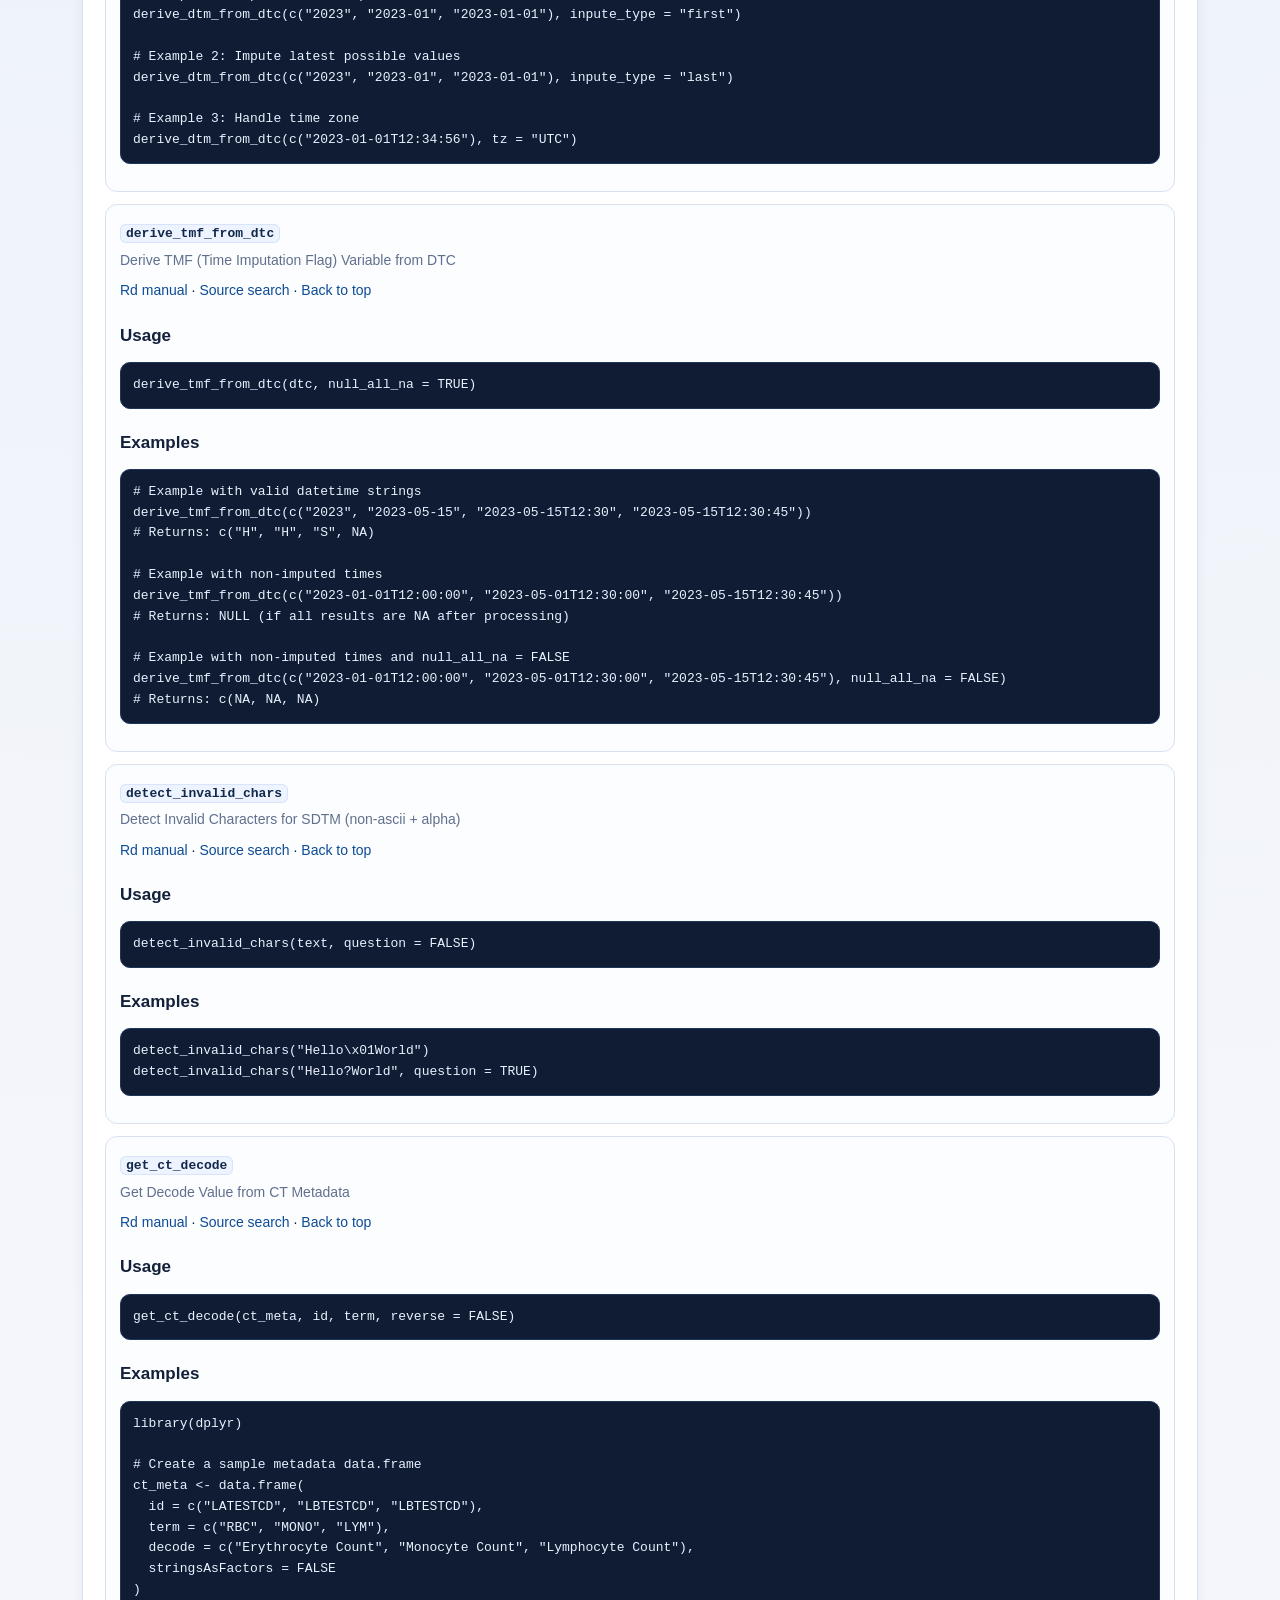
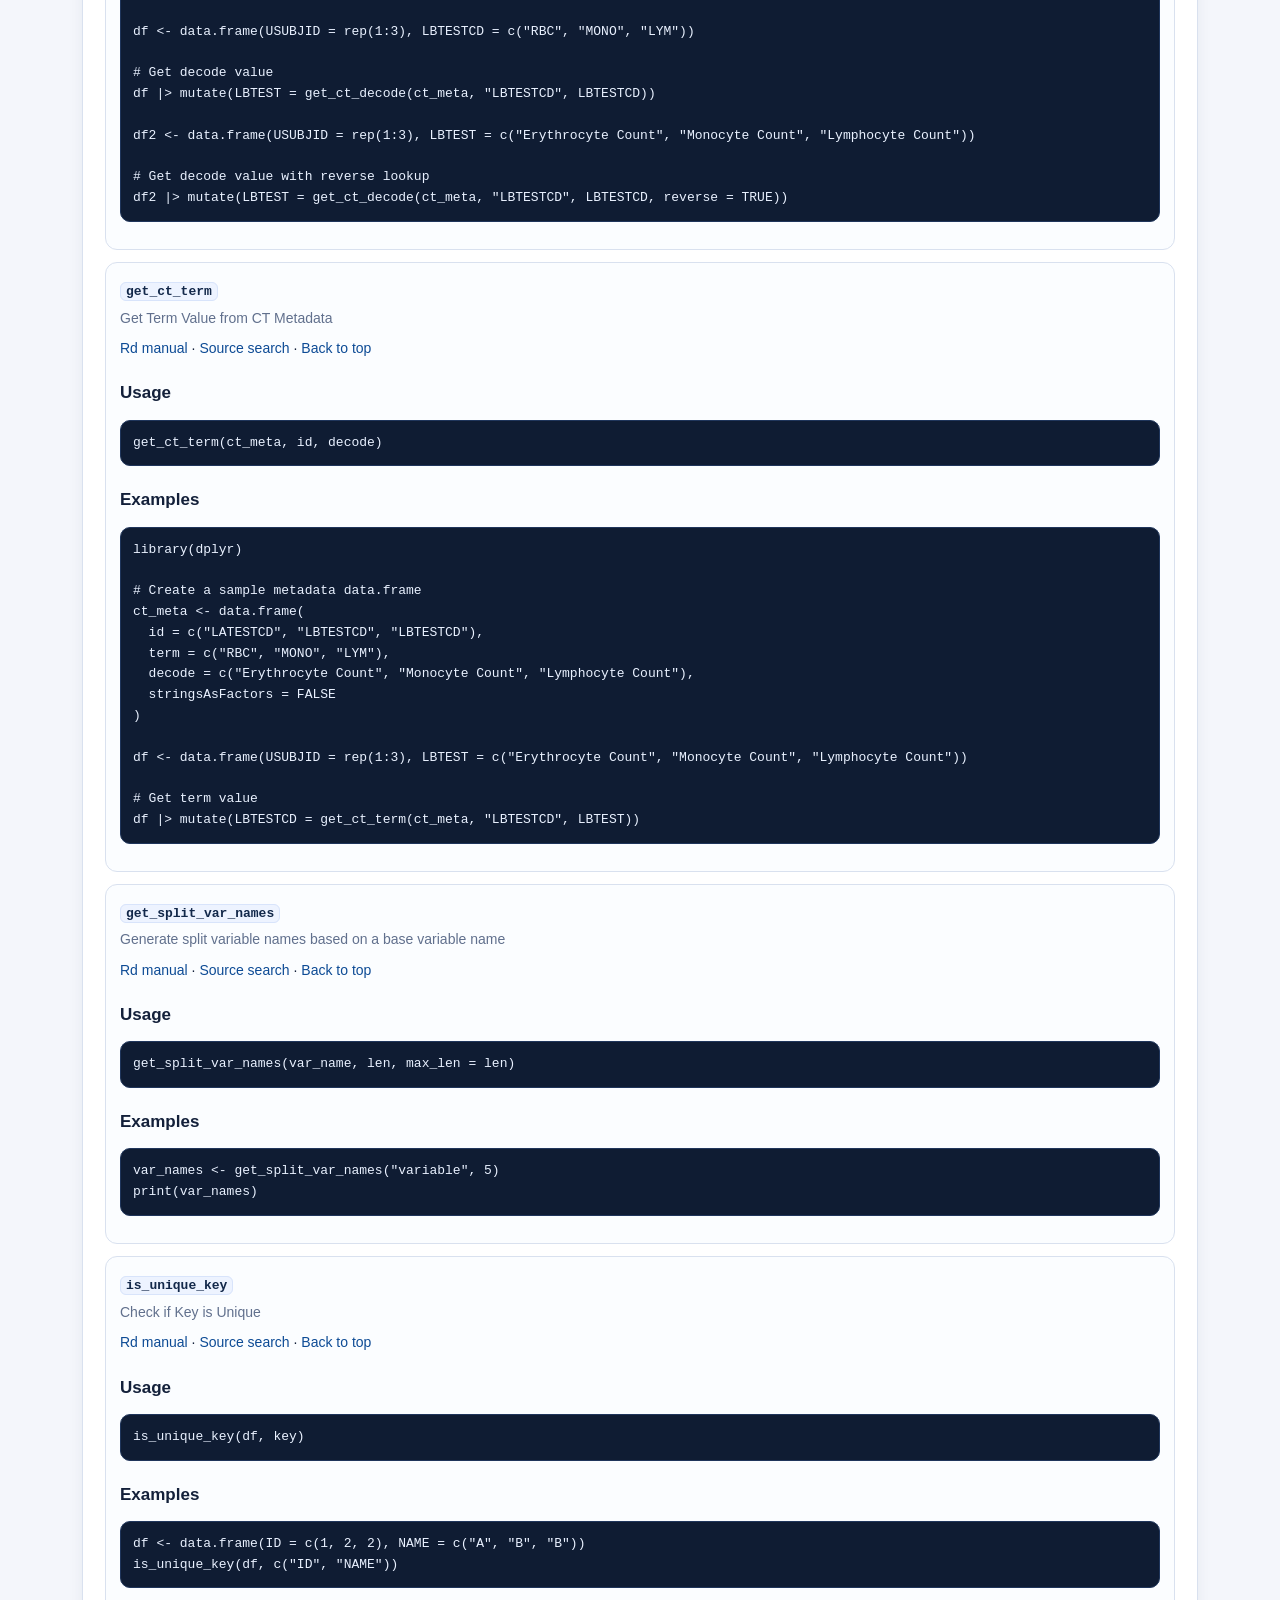
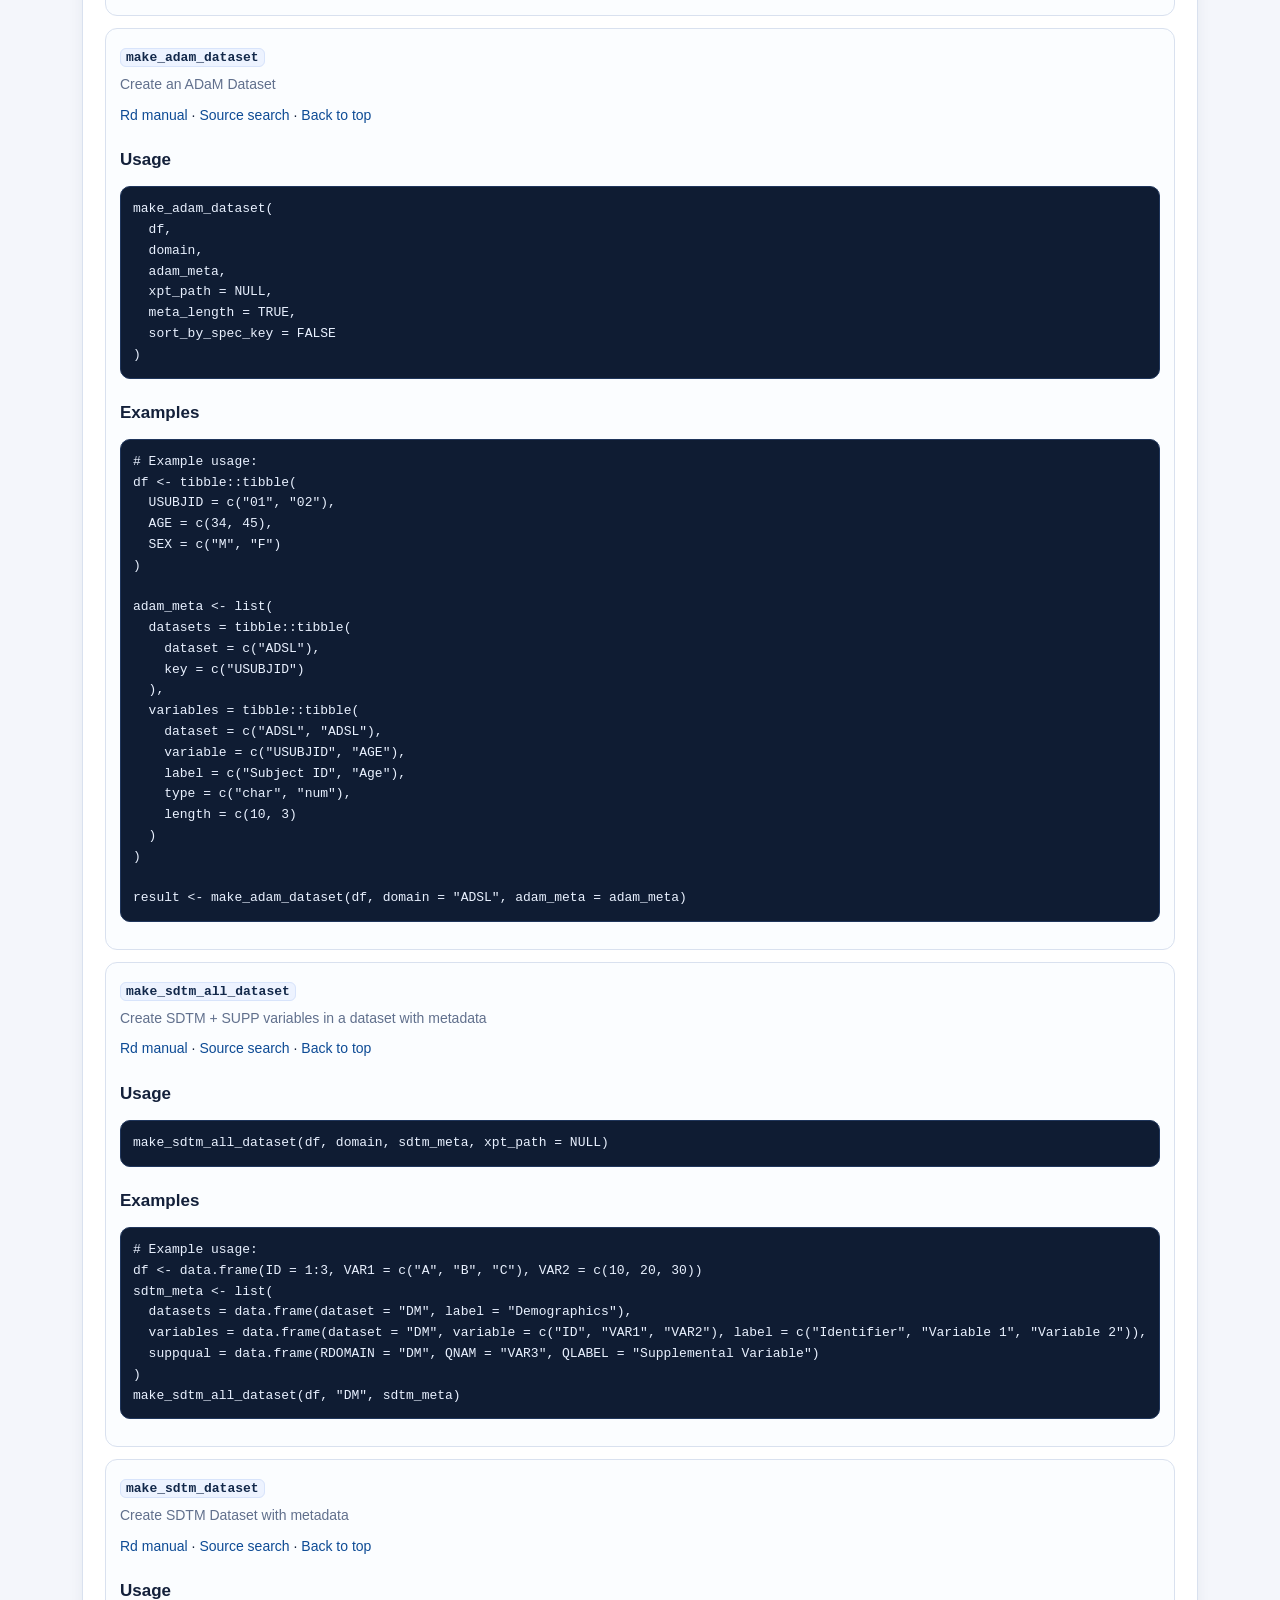
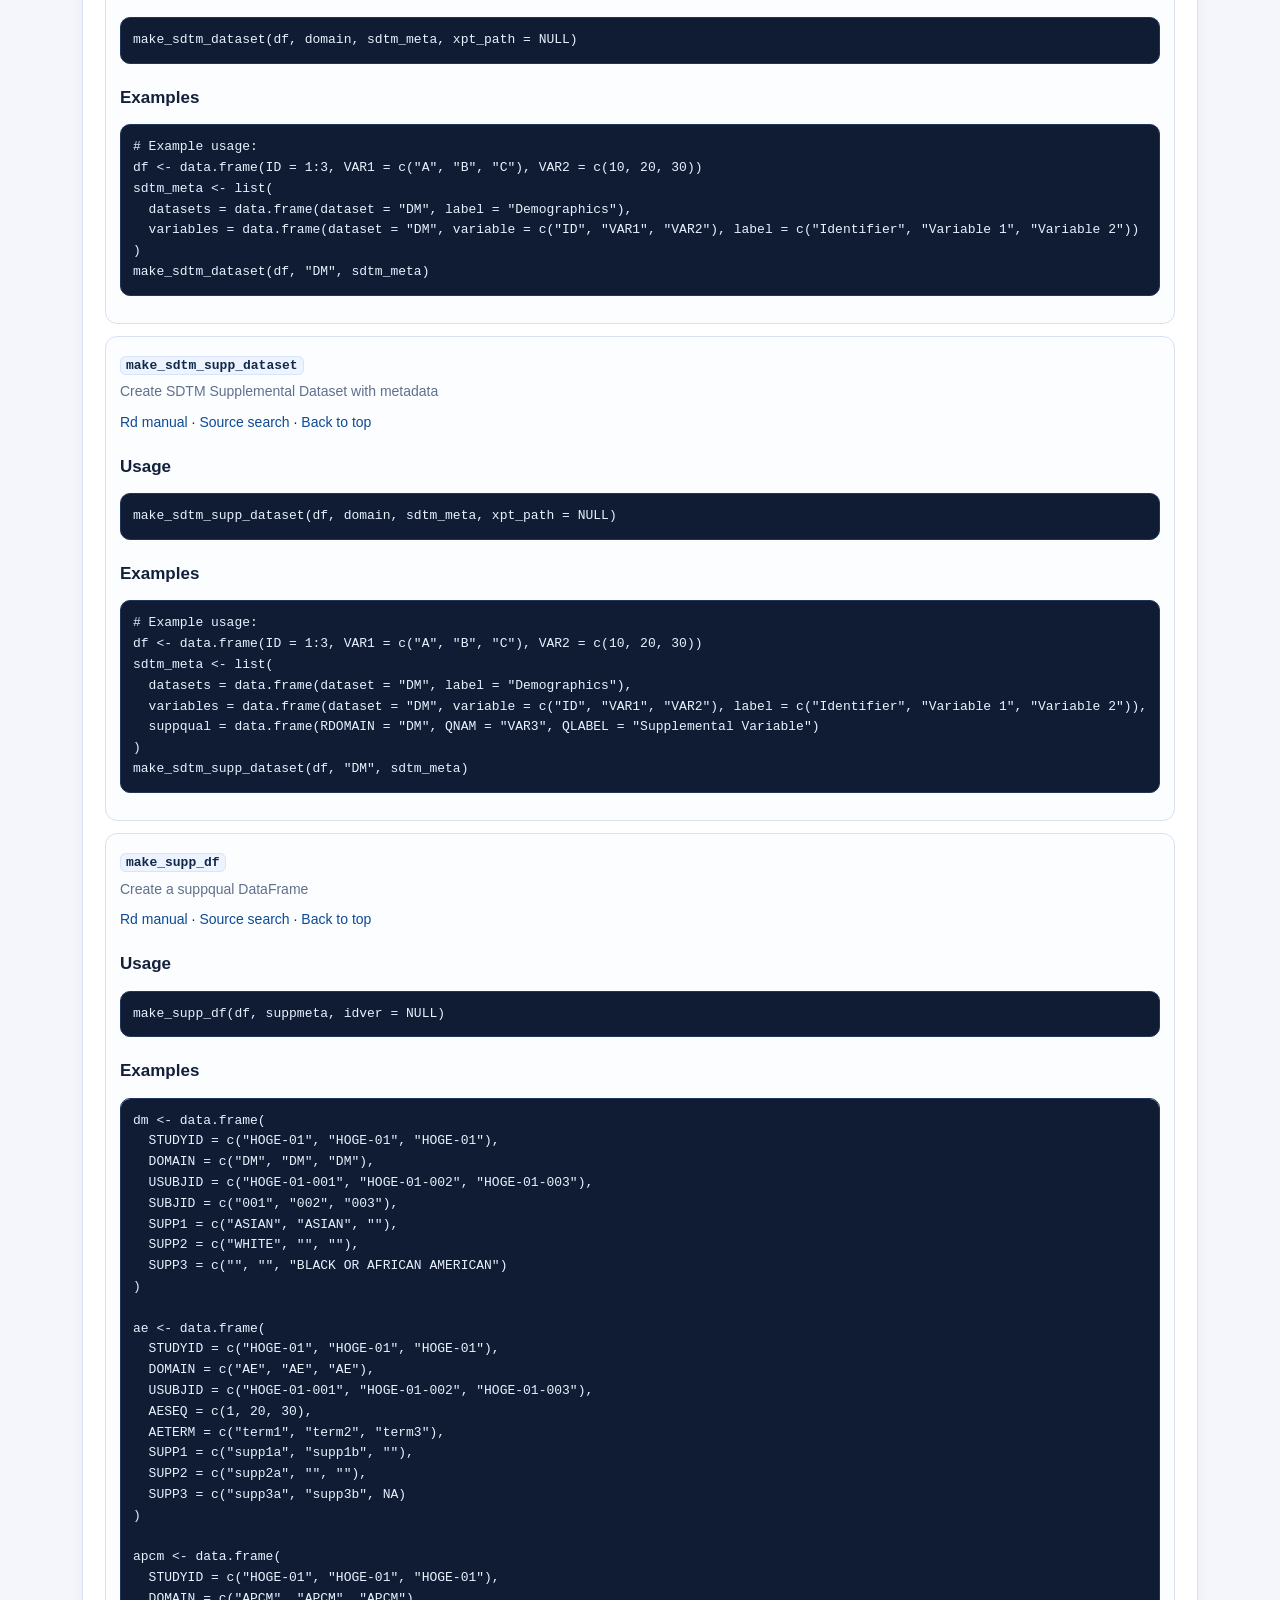
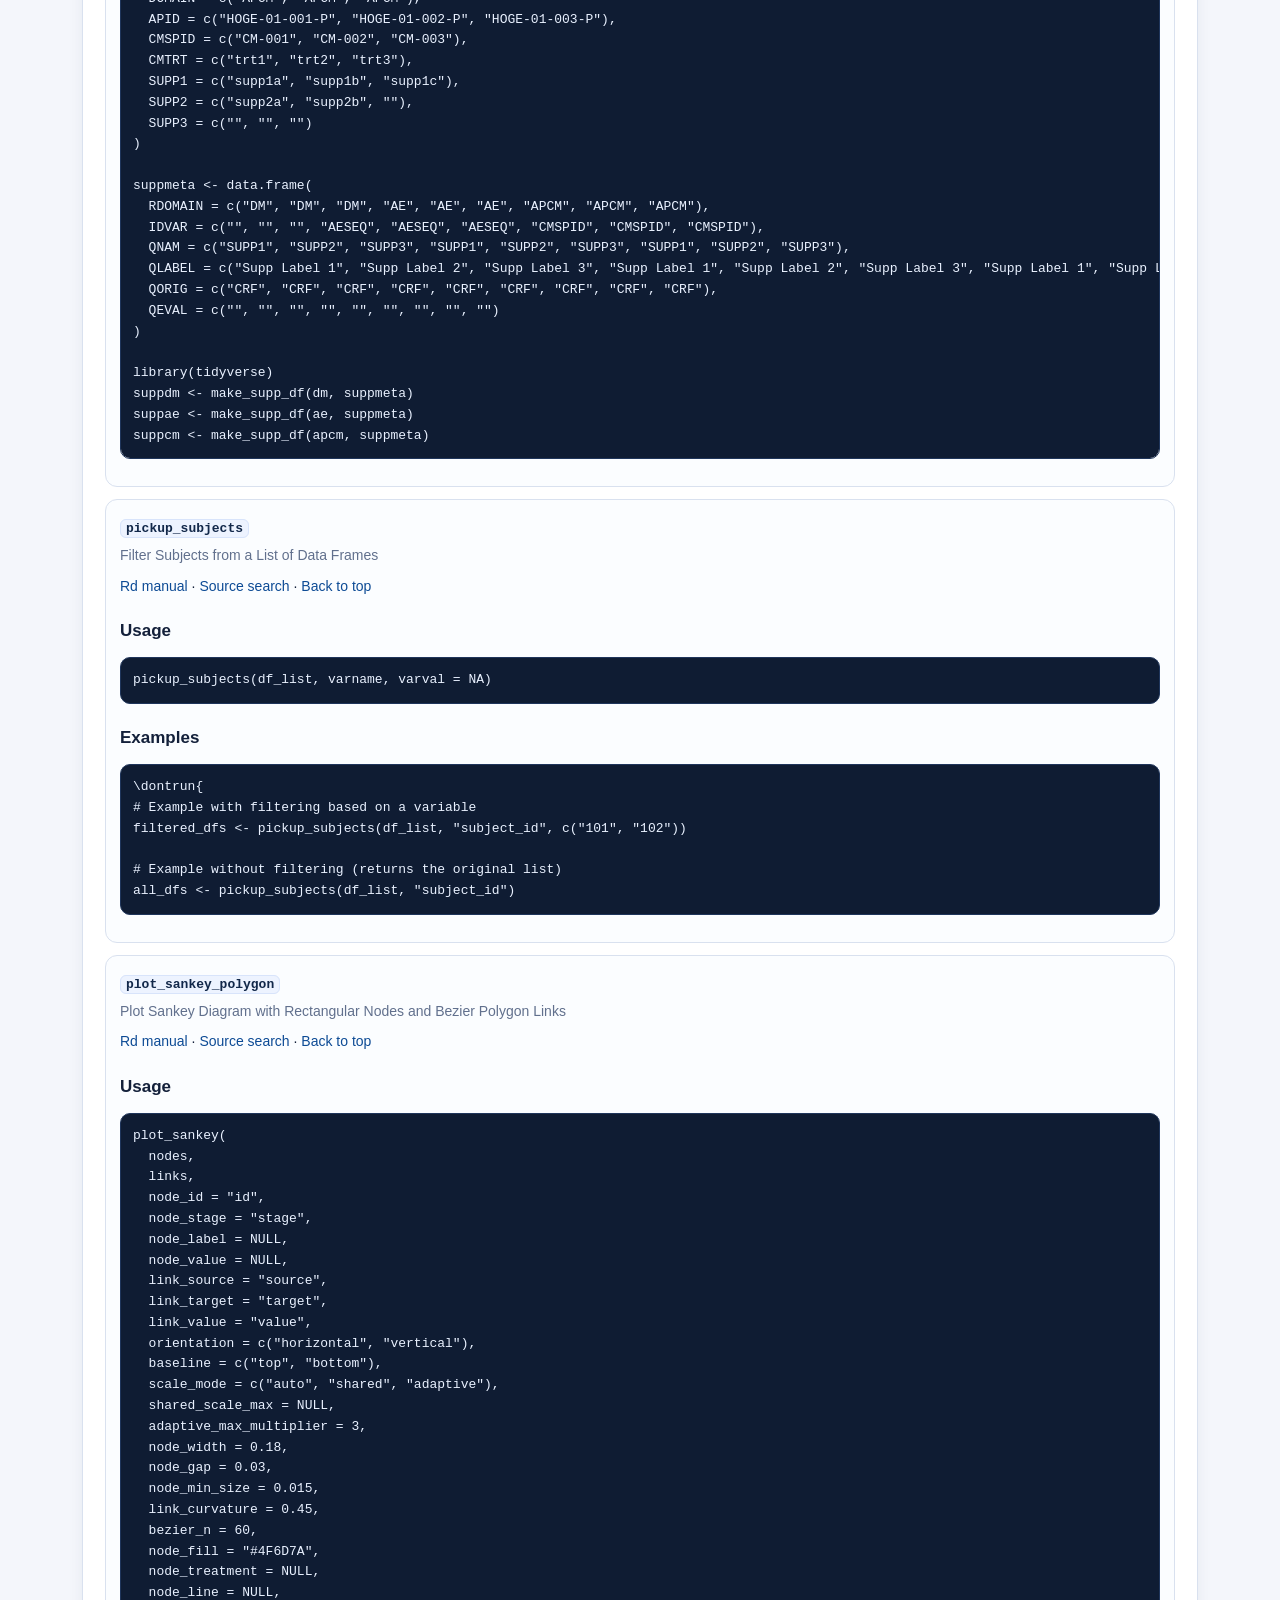
==== commit 5e723971: "Rebrand docs title to Your CDISC Tools" ====
--- a/docs/FUNCTION_REFERENCE.html
+++ b/docs/FUNCTION_REFERENCE.html
@@ -3,13 +3,13 @@
 <head>
   <meta charset="utf-8">
   <meta name="viewport" content="width=device-width, initial-scale=1">
-  <title>Function Reference - ydisctools</title>
+  <title>Function Reference - Your CDISC Tools</title>
   <link rel="stylesheet" href="assets/site.css">
 </head>
 <body id="top">
   <nav class="topbar">
     <div class="topbar-inner">
-      <div class="brand">ydisctools</div>
+      <div class="brand">Your CDISC Tools</div>
       <div class="nav-links">
         <a href="index.html">Home</a>
         <a class="active" href="FUNCTION_REFERENCE.html">Reference</a>
@@ -502,6 +502,6 @@
     </section>
   </main>
 
-  <div class="footer">ydisctools documentation site · hosted on GitHub Pages</div>
+  <div class="footer">Your CDISC Tools documentation site · hosted on GitHub Pages</div>
 </body>
 </html>
